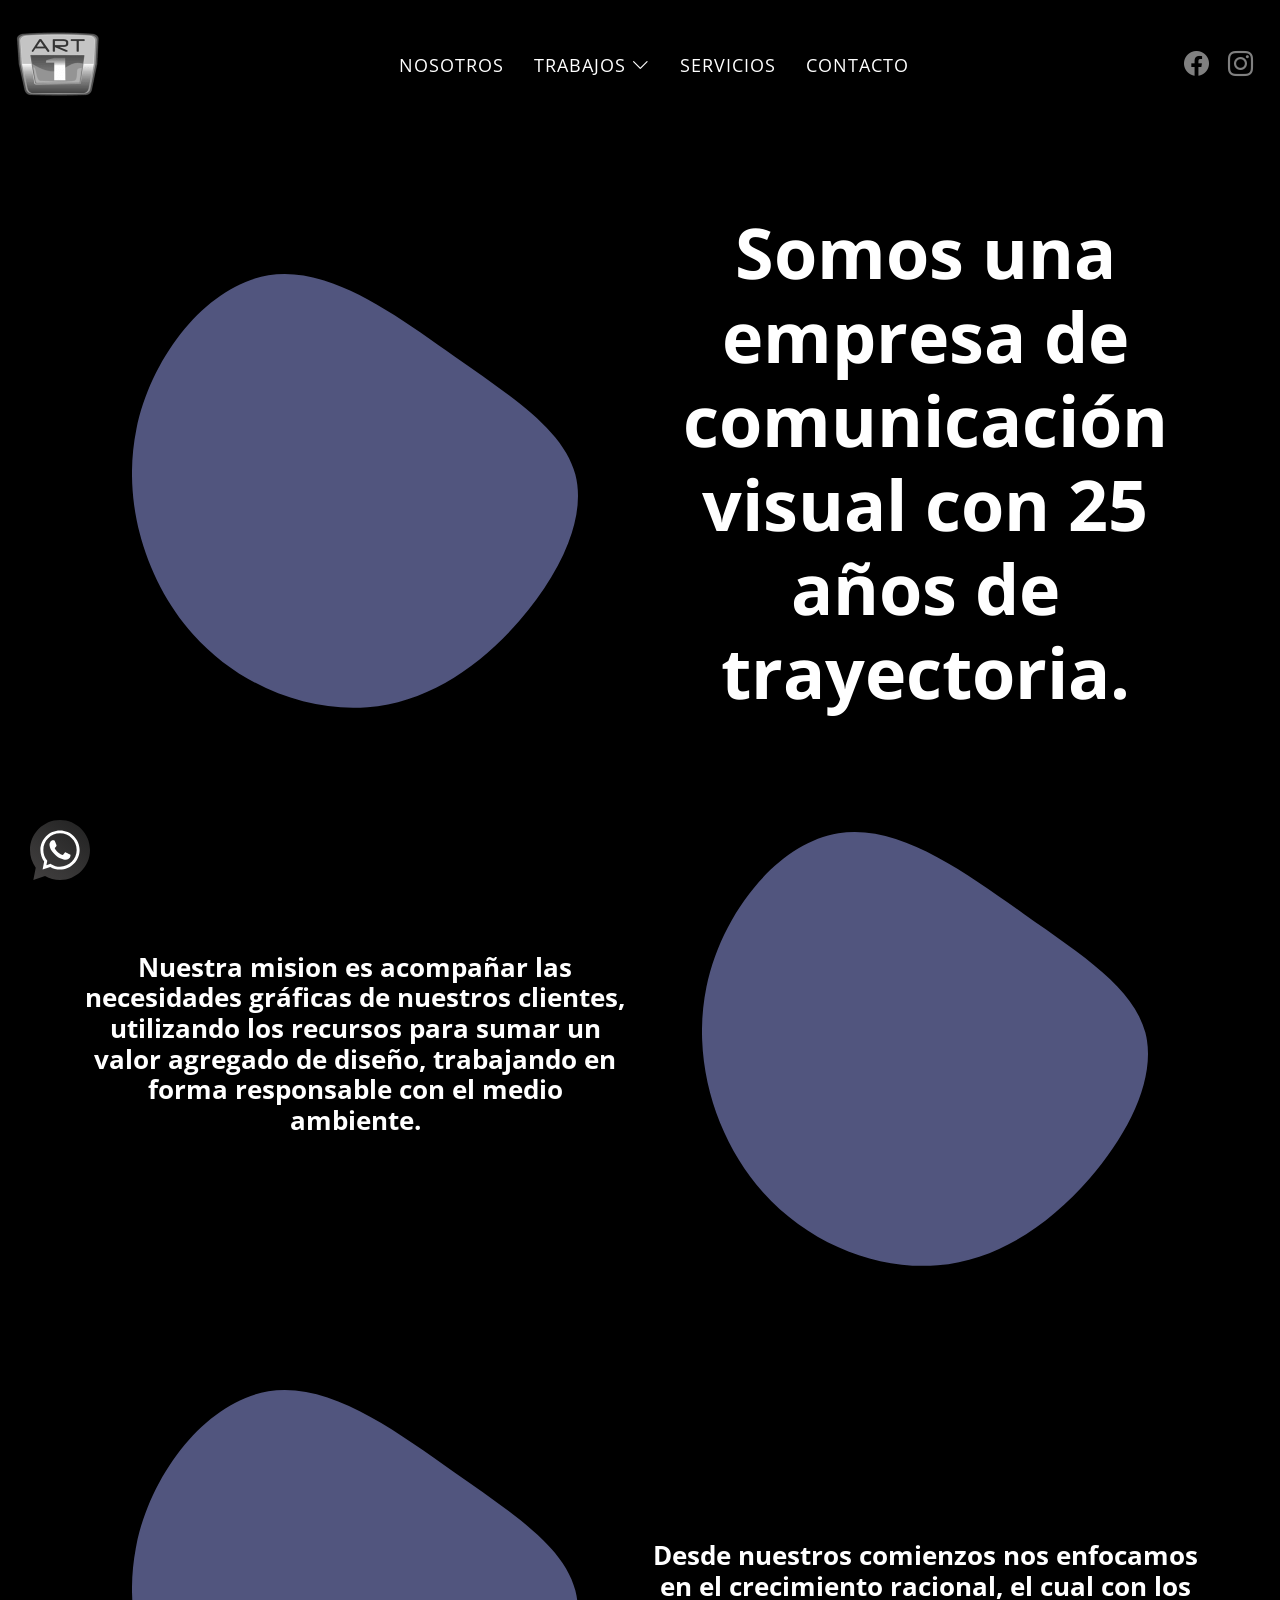
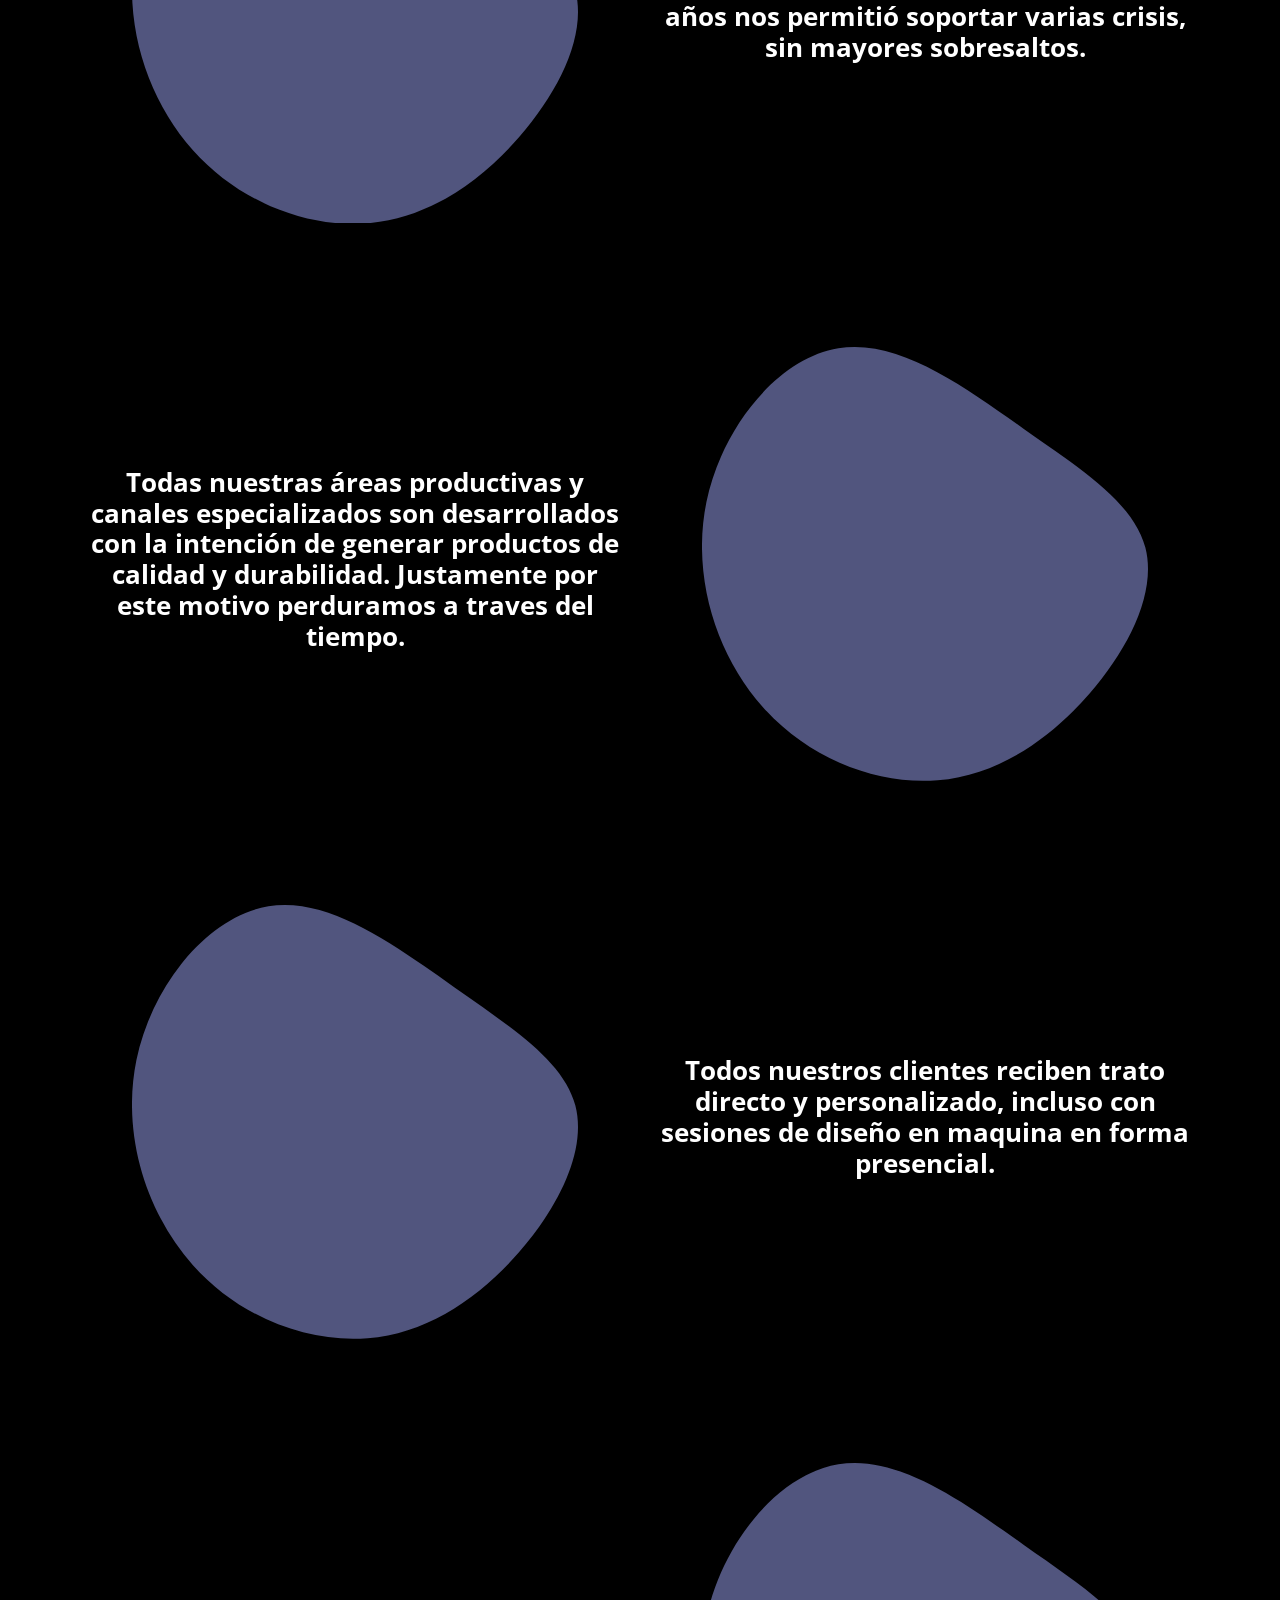
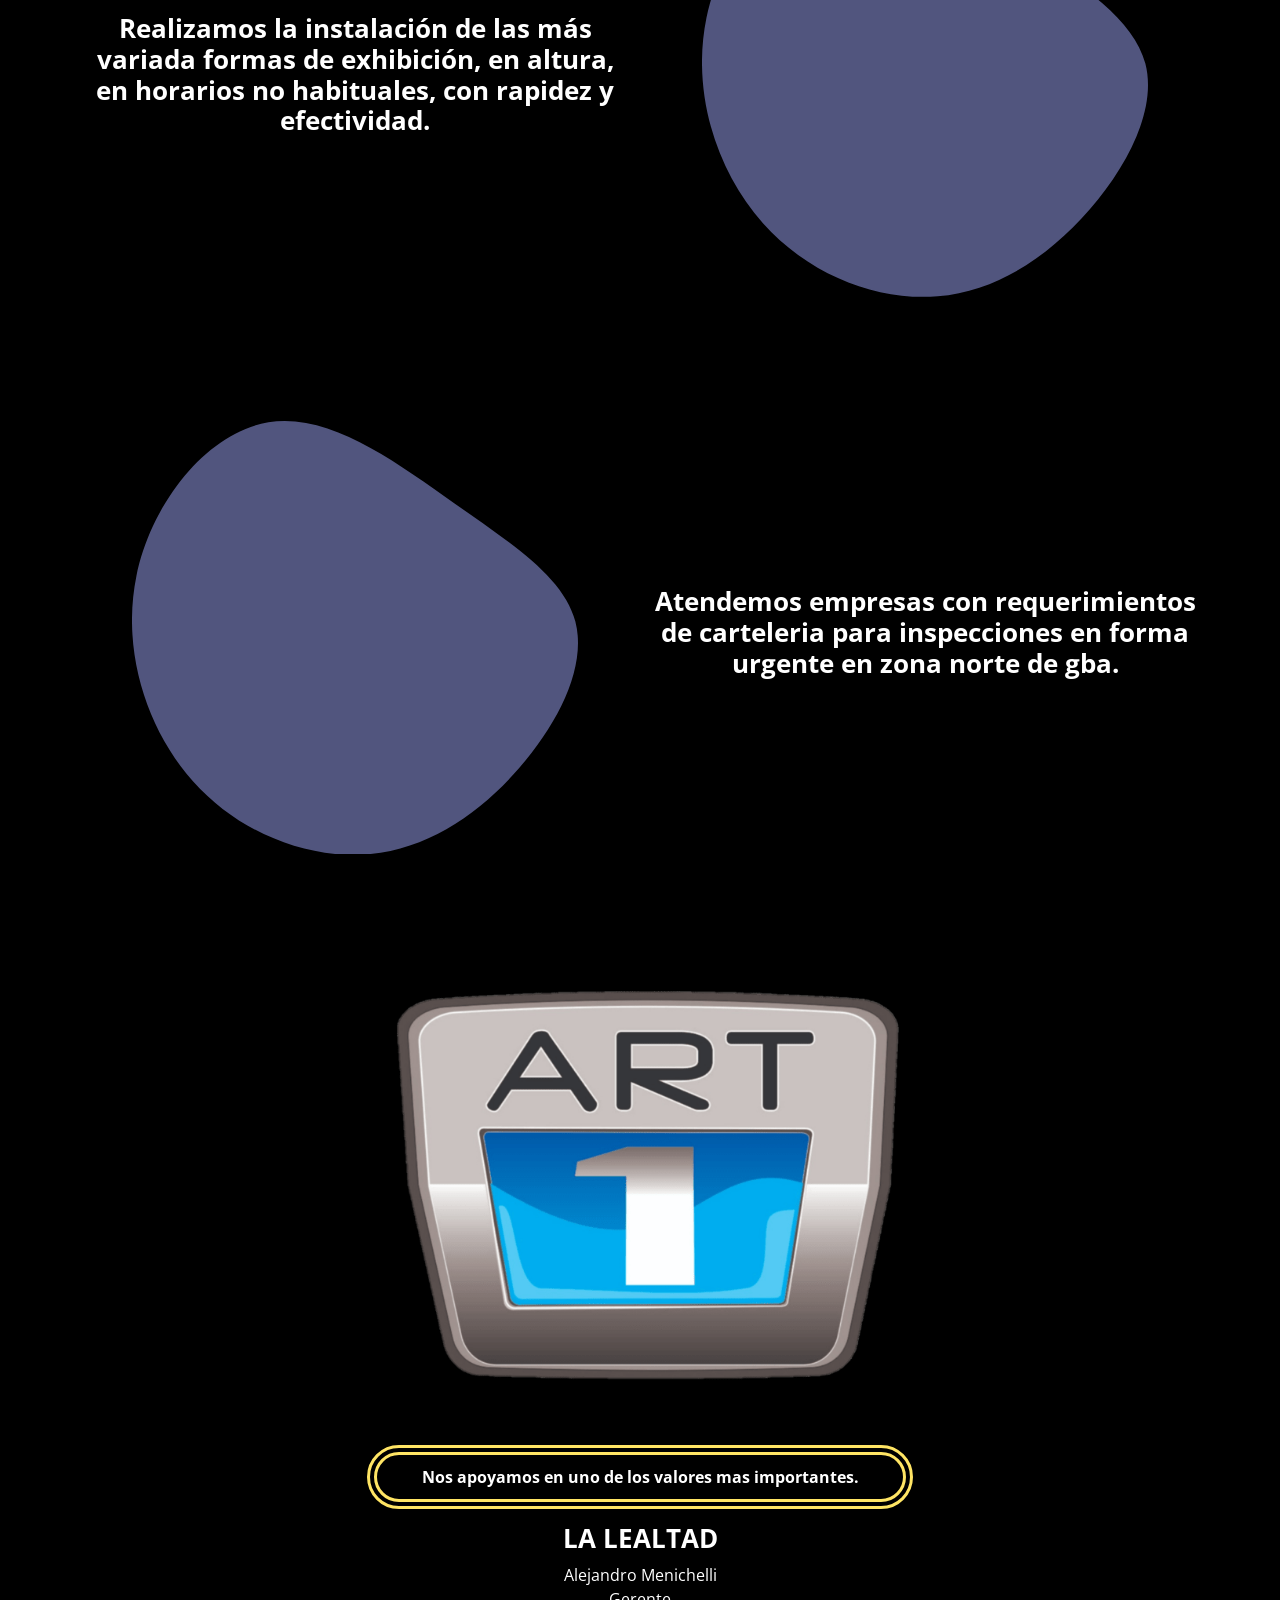
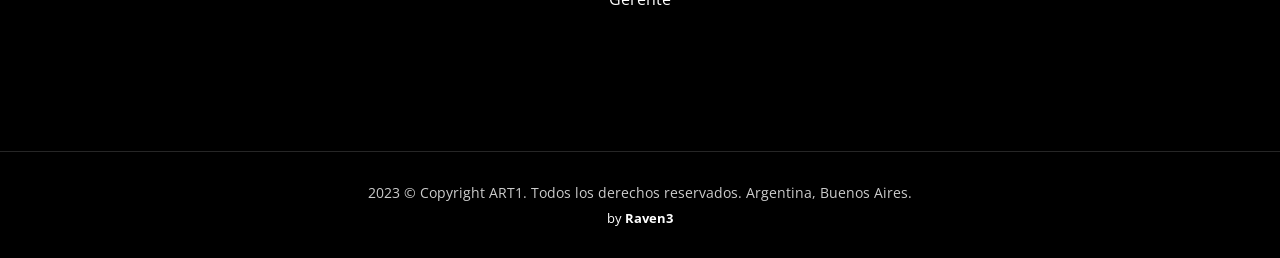
==== about.html @ 8614bbe4 "." ====
<!DOCTYPE html>
<html lang="es">
  <head>
    <meta charset="utf-8" />
    <meta content="width=device-width, initial-scale=1.0" name="viewport" />
    <title>
      Art1 | Gráfica | Impresiones | Letras Corporeas | Diseño y Branding | Arte
      Diseño Ingenio
    </title>
    <link rel="canonical" href="https://www.art1.com.ar/about.html" />
    <!-- Meta SEO -->
    <meta name="author" content="Art1" />
    <meta
      name="description"
      content="Somos una empresa de comunicación visual con mas de 25 años de trayectoria. Hacemos Diseño e instalacion de gráfica on site. Impresiones sobre cualquier superficie. Letras corporeas en 3D en cualquier material. Diseño y Branding, veni con tu idea y lo realizamos en vinilo." />
    <meta
      name="keywords"
      content="art1, grafica martinez, grafica zona norte, empresa de comunicación, comunicación visual, impresiones sobre cualquier superficie, impresiones, ploteos, gigantografias, estudio web, diseño web, sitios web, websites, branding, brands, social media, redes sociales, grafica, grafica veleros, grafica naval, grafica automotor, grafica autos, seo, diseño grafico, diseño, proyectos, html, css, javascript, facebook, instagram, twitter, youtube, martinez, buenos aires, argentina, zona norte" />

    <!-- Meta FB -->
    <meta property="og:type" content="website" />
    <meta property="og:title" content="ART1 | Empresa de comunicación visual" />
    <meta
      property="og:description"
      content="Somos una empresa de comunicación visual con mas de 25 años de trayectoria. Hacemos Diseño e instalacion de grafica on site. Impresiones sobre cualquier superficie. Letras corporeas en 3D en cualquier material. Diseño y Branding, veni con tu idea y lo realizamos en vinilo." />
    <meta
      property="og:site_name"
      content="ART1 | Empresa de comunicación visual" />
      <meta property="og:image" content="https://www.art1.com.ar/assets/img/logo_grey.png">
    <meta property="og:url" content="http://www.art1.com.ar/" />

    <!-- Meta TW -->
    <meta name="twitter:card" content="summary" />
    <meta
      name="twitter:title"
      content="ART1 | Empresa de comunicación visual" />
    <meta
      name="twitter:description"
      content="Somos una empresa de comunicación visual con mas de 25 años de trayectoria. Hacemos Diseño e instalacion de grafica on site. Impresiones sobre cualquier superficie. Letras corporeas en 3D en cualquier material. Diseño y Branding, veni con tu idea y lo realizamos en vinilo." />

    <link href="assets/img/logo_grey.png" rel="icon" />
    <link href="assets/img/apple-touch-icon.png" rel="apple-touch-icon" />
    <link rel="preconnect" href="https://fonts.googleapis.com" />
    <link rel="preconnect" href="https://fonts.gstatic.com" crossorigin />
    <link
      href="https://fonts.googleapis.com/css2?family=Open+Sans:ital,wght@0,300;0,400;0,500;0,600;0,700;1,300;1,400;1,600;1,700&family=Inter:ital,wght@0,300;0,400;0,500;0,600;0,700;1,300;1,400;1,500;1,600;1,700&family=Cardo:ital,wght@0,400;0,700;1,400&display=swap"
      rel="stylesheet" />
    <link
      href="assets/vendor/bootstrap/css/bootstrap.min.css"
      rel="stylesheet" />
    <link
      href="assets/vendor/bootstrap-icons/bootstrap-icons.css"
      rel="stylesheet" />
    <link href="assets/vendor/swiper/swiper-bundle.min.css" rel="stylesheet" />
    <link
      href="assets/vendor/glightbox/css/glightbox.min.css"
      rel="stylesheet" />
    <link href="assets/vendor/aos/aos.css" rel="stylesheet" />
    <link href="assets/css/main.css" rel="stylesheet" />
    <link rel="stylesheet" href="assets/css/blobz.min.css" />
    ;
  </head>

  <body>
    <div class="wasap" style="animation-name: tada">
      <a
        href="https://api.whatsapp.com/send?l=es&amp;text=Hola! Quiero consultarles por un presupuesto&amp;phone=5491157405000"
        target="_blank"
        ><img src="assets/img/logo-wapp-01.svg" alt="whatsapp"
      /></a>
    </div>
    <header id="header" class="header d-flex align-items-center fixed-top">
      <div
        class="container-fluid d-flex align-items-center justify-content-between">
        <a
          href="index.html"
          class="logo d-flex align-items-center me-auto me-lg-0"
          aria-label="Home">
          <img
            src="assets/img/logo_grey.png"
            alt="art1"
            srcset="assets/img/logo_grey178.png 178w"
            sizes="89px" />
        </a>

        <nav id="navbar" class="navbar">
          <ul>
            <li>
              <a href="about.html" class="active" style="color: white"
                >Nosotros</a
              >
            </li>
            <li class="dropdown">
              <a href="#" style="color: white"
                ><span>Trabajos</span>
                <i class="bi bi-chevron-down dropdown-indicator"></i
              ></a>
              <ul>
                <li><a href="grafica.html">Gráfica</a></li>
                <li><a href="disenio.html">Diseño Branding</a></li>
                <!-- <li><a href="branding.html">Branding</a></li> -->
                <li><a href="letras-corporeas.html">Letras Corporeas</a></li>
                <li>
                  <a href="impresiones-todas-superficies.html">Impresión</a>
                </li>
              </ul>
            </li>
            <li><a href="services.html" style="color: white">Servicios</a></li>
            <li><a href="contacto.html" style="color: white">Contacto</a></li>
          </ul>
        </nav>
        <!-- .navbar -->

        <div class="header-social-links">
          <a
            href="https://www.facebook.com/art1.com.ar"
            target="_blank"
            class="facebook"
            aria-label="Facebook"
            ><i class="bi bi-facebook"></i
          ></a>
          <a
            href="https://www.instagram.com/art1.com.ar/"
            target="_blank"
            class="instagram"
            aria-label="Instagram"
            ><i class="bi bi-instagram"></i
          ></a>
        </div>
        <i
          class="mobile-nav-toggle mobile-nav-show bi bi-list"
          style="color: rgba(255, 255, 255, 0.5)"></i>
        <i
          class="mobile-nav-toggle mobile-nav-hide d-none bi bi-x"
          style="color: white"></i>
      </div>
    </header>
    <!-- End Header -->

    <main id="main" data-aos="fade" data-aos-delay="1500">
      <!-- ======= End Page Header ======= -->
      <!-- <div class="page-header d-flex align-items-center">
        <div class="container position-relative">
          <div class="row d-flex justify-content-center">
            <div class="col-lg-6 text-center">
              <h2>+25 Años</h2>
            </div>
          </div>
        </div>
      </div> -->
      <!-- End Page Header -->

      <!-- ======= About Section ======= -->
      <section id="about" class="about">
        <div class="container">
          <div class="row gy-4 justify-content-center row-with-blobs">
            <div class="col-lg-12">
              <div class="row">
                <!-- First row with 3 divs on top -->
                <div class="col-lg-6">
                  <!-- Your content for the first div -->
                  <div
                    class="tk-blobL"
                    style="--time: 30s; --amount: 5; --fill: #51557e; margin-top: 100px;">
                    <svg
                      xmlns="http://www.w3.org/2000/svg"
                      viewBox="0 0 747.2 726.7">
                      <path
                        d="M539.8 137.6c98.3 69 183.5 124 203 198.4 19.3 74.4-27.1 168.2-93.8 245-66.8 76.8-153.8 136.6-254.2 144.9-100.6 8.2-214.7-35.1-292.7-122.5S-18.1 384.1 7.4 259.8C33 135.6 126.3 19 228.5 2.2c102.1-16.8 213.2 66.3 311.3 135.4z"></path>
                    </svg>
                  </div>
                </div>
                <div
                  class="col-lg-6 text-col"
                  style="
                    display: flex;
                    align-items: center;
                    justify-content: center;
                    text-align: center;
                  ">
                  <h1 class="titleLarge">
                    Somos una empresa de comunicación visual con 25 años de
                    trayectoria.
                  </h1>
                </div>
              </div>
            </div>

            <div class="col-lg-12">
              <div class="row">
                <!-- First row with 3 divs on top -->

                <div
                  class="col-lg-6 text-col2"
                  style="
                    display: flex;
                    align-items: center;
                    justify-content: center;
                    text-align: center;
                  ">
                  <h1>
                    Nuestra mision es acompañar las necesidades gráficas de
                    nuestros clientes, utilizando los recursos para sumar un
                    valor agregado de diseño, trabajando en forma responsable
                    con el medio ambiente.
                  </h1>
                </div>

                <div class="col-lg-6">
                  <!-- Your content for the first div -->
                  <div
                    class="tk-blobR"
                    style="--time: 30s; --amount: 7; --fill: #51557e">
                    <svg
                      xmlns="http://www.w3.org/2000/svg"
                      viewBox="0 0 747.2 726.7">
                      <path
                        d="M539.8 137.6c98.3 69 183.5 124 203 198.4 19.3 74.4-27.1 168.2-93.8 245-66.8 76.8-153.8 136.6-254.2 144.9-100.6 8.2-214.7-35.1-292.7-122.5S-18.1 384.1 7.4 259.8C33 135.6 126.3 19 228.5 2.2c102.1-16.8 213.2 66.3 311.3 135.4z"></path>
                    </svg>
                  </div>
                </div>
              </div>
            </div>

            <div class="col-lg-12">
              <div class="row">
                <!-- First row with 3 divs on top -->

                <div class="col-lg-6">
                  <!-- Your content for the first div -->
                  <div
                    class="tk-blobL"
                    style="--time: 30s; --amount: 6; --fill: #51557e">
                    <svg
                      xmlns="http://www.w3.org/2000/svg"
                      viewBox="0 0 747.2 726.7">
                      <path
                        d="M539.8 137.6c98.3 69 183.5 124 203 198.4 19.3 74.4-27.1 168.2-93.8 245-66.8 76.8-153.8 136.6-254.2 144.9-100.6 8.2-214.7-35.1-292.7-122.5S-18.1 384.1 7.4 259.8C33 135.6 126.3 19 228.5 2.2c102.1-16.8 213.2 66.3 311.3 135.4z"></path>
                    </svg>
                  </div>
                </div>

                <div
                  class="col-lg-6"
                  style="
                    display: flex;
                    align-items: center;
                    justify-content: center;
                    text-align: center;
                  ">
                  <h1>
                    Desde nuestros comienzos nos enfocamos en el crecimiento
                    racional, el cual con los años nos permitió soportar varias
                    crisis, sin mayores sobresaltos.
                  </h1>
                </div>
              </div>
            </div>

            <div class="col-lg-12">
              <div class="row">
                <!-- First row with 3 divs on top -->
                <div
                  class="col-lg-6 text-col2"
                  style="
                    display: flex;
                    align-items: center;
                    justify-content: center;
                    text-align: center;
                  ">
                  <h1>
                    Todas nuestras áreas productivas y canales especializados
                    son desarrollados con la intención de generar productos de
                    calidad y durabilidad. Justamente por este motivo perduramos
                    a traves del tiempo.
                  </h1>
                </div>

                <div class="col-lg-6">
                  <!-- Your content for the first div -->
                  <div
                    class="tk-blobR"
                    style="--time: 30s; --amount: 5; --fill: #51557e">
                    <svg
                      xmlns="http://www.w3.org/2000/svg"
                      viewBox="0 0 747.2 726.7">
                      <path
                        d="M539.8 137.6c98.3 69 183.5 124 203 198.4 19.3 74.4-27.1 168.2-93.8 245-66.8 76.8-153.8 136.6-254.2 144.9-100.6 8.2-214.7-35.1-292.7-122.5S-18.1 384.1 7.4 259.8C33 135.6 126.3 19 228.5 2.2c102.1-16.8 213.2 66.3 311.3 135.4z"></path>
                    </svg>
                  </div>
                </div>
              </div>
            </div>

            <div class="col-lg-12">
              <div class="row">
                <!-- First row with 3 divs on top -->
                <div class="col-lg-6">
                  <!-- Your content for the first div -->
                  <div
                    class="tk-blobL"
                    style="--time: 30s; --amount: 4; --fill: #51557e">
                    <svg
                      xmlns="http://www.w3.org/2000/svg"
                      viewBox="0 0 747.2 726.7">
                      <path
                        d="M539.8 137.6c98.3 69 183.5 124 203 198.4 19.3 74.4-27.1 168.2-93.8 245-66.8 76.8-153.8 136.6-254.2 144.9-100.6 8.2-214.7-35.1-292.7-122.5S-18.1 384.1 7.4 259.8C33 135.6 126.3 19 228.5 2.2c102.1-16.8 213.2 66.3 311.3 135.4z"></path>
                    </svg>
                  </div>
                </div>

                <div
                  class="col-lg-6"
                  style="
                    display: flex;
                    align-items: center;
                    justify-content: center;
                    text-align: center;
                  ">
                  <h1>
                    Todos nuestros clientes reciben trato directo y
                    personalizado, incluso con sesiones de diseño en maquina en
                    forma presencial.
                  </h1>
                </div>
              </div>
            </div>

            <div class="col-lg-12">
              <div class="row">
                <!-- First row with 3 divs on top -->
                <div
                  class="col-lg-6 text-col2"
                  style="
                    display: flex;
                    align-items: center;
                    justify-content: center;
                    text-align: center;
                  ">
                  <h1 >
                    Realizamos la instalación de las más variada formas de
                    exhibición, en altura, en horarios no habituales, con
                    rapidez y efectividad.
                  </h1>
                </div>
                <div class="col-lg-6">
                  <!-- Your content for the first div -->
                  <div
                    class="tk-blobR"
                    style="--time: 30s; --amount: 8; --fill: #51557e">
                    <svg
                      xmlns="http://www.w3.org/2000/svg"
                      viewBox="0 0 747.2 726.7">
                      <path
                        d="M539.8 137.6c98.3 69 183.5 124 203 198.4 19.3 74.4-27.1 168.2-93.8 245-66.8 76.8-153.8 136.6-254.2 144.9-100.6 8.2-214.7-35.1-292.7-122.5S-18.1 384.1 7.4 259.8C33 135.6 126.3 19 228.5 2.2c102.1-16.8 213.2 66.3 311.3 135.4z"></path>
                    </svg>
                  </div>
                </div>
              </div>
            </div>

            <div class="col-lg-12">
              <div class="row">
                <!-- First row with 3 divs on top -->
                <div class="col-lg-6">
                  <!-- Your content for the first div -->
                  <div
                    class="tk-blobL"
                    style="--time: 30s; --amount: 7; --fill: #51557e">
                    <svg
                      xmlns="http://www.w3.org/2000/svg"
                      viewBox="0 0 747.2 726.7">
                      <path
                        d="M539.8 137.6c98.3 69 183.5 124 203 198.4 19.3 74.4-27.1 168.2-93.8 245-66.8 76.8-153.8 136.6-254.2 144.9-100.6 8.2-214.7-35.1-292.7-122.5S-18.1 384.1 7.4 259.8C33 135.6 126.3 19 228.5 2.2c102.1-16.8 213.2 66.3 311.3 135.4z"></path>
                    </svg>
                  </div>
                </div>

                <div
                  class="col-lg-6"
                  style="
                    display: flex;
                    align-items: center;
                    justify-content: center;
                    text-align: center;
                  ">
                  <h1 >
                    Atendemos empresas con requerimientos de carteleria para
                    inspecciones en forma urgente en zona norte de gba.
                  </h1>
                </div>
              </div>
            </div>
            <div class="col-lg-6">
              <br><br>
              <!-- <h1 style="text-align: center">25 AÑOS</h1> -->
              <img
                src="assets/img/logo_azul.png"
                srcset="
                  assets/img/logo_azul_456.png   456w,
                  assets/img/logo_azul_696.png   696w,
                  assets/img/logo_azul_912.png   912w,
                  assets/img/logo_azul_1092.png 1092w,
                  assets/img/logo_azul_1293.png 1293w,
                  assets/img/logo_azul_1392.png 1392w
                "
                sizes="(min-width: 1400px) 636px, (min-width: 1200px) 546px, (min-width: 1000px) 456px, (min-width: 780px) 696px, (min-width: 580px) 516px, calc(100vw - 24px)"
                class="img-fluid"
                alt="art1 logo" />
              <br><br>
              <p style="text-align: center" class="highlight">
                Nos apoyamos en uno de los valores mas importantes.
              </p>
              <h1 style="text-align: center">LA LEALTAD</h1>

              <p style="text-align: center">
                Alejandro Menichelli <br />
                Gerente
              </p>
              <br>
            </div>
          </div>
        </div>
      </section>
      <!-- <section style="height: 100vh;">
        <div class="container">
          <p>hola</p>
        </div>
      </section> -->
      <!-- End About Section -->
    </main>
    <!-- End #main -->

    <!-- ======= Footer ======= -->
    <footer id="footer" class="footer" style="margin-top: 100px">
      <div class="container">
        <div class="copyright">
          2023 © Copyright ART1. Todos los derechos reservados. Argentina,
          Buenos Aires.
        </div>
        <div class="credits">
          <a href="https://www.raven3.com.ar">by <strong>Raven3</strong></a>
        </div>
      </div>
    </footer>
    <!-- End Footer -->

    <a
      href="#"
      class="scroll-top d-flex align-items-center justify-content-center"
      aria-label="Scroll to Top"
      ><i class="bi bi-arrow-up-short"></i
    ></a>

    <div id="preloader">
      <div class="line"></div>
    </div>

    <!-- Vendor JS Files -->
    <script src="assets/vendor/bootstrap/js/bootstrap.bundle.min.js"></script>
    <script src="assets/vendor/swiper/swiper-bundle.min.js"></script>
    <script src="assets/vendor/glightbox/js/glightbox.min.js"></script>
    <script src="assets/vendor/aos/aos.js"></script>
    <script src="assets/vendor/php-email-form/validate.js"></script>

    <!-- Template Main JS File -->
    <script src="assets/js/main.js"></script>
  </body>
</html>
---- assets/css/main.css ----
/* Fonts */
:root {
  --font-default: "Open Sans", system-ui, -apple-system, "Segoe UI", Roboto,
    "Helvetica Neue", Arial, "Noto Sans", "Liberation Sans", sans-serif,
    "Apple Color Emoji", "Segoe UI Emoji", "Segoe UI Symbol", "Noto Color Emoji";
  --font-primary: "Open Sans", sans-serif;
  --font-secondary: "Roboto", sans-serif;

  /* new variables for painting  */
  --total: 144;
  --time: 4;
  --height: 400;
  --percent: 0.69444%;
  --dotSize: 0.9;
}

/* Colors */
:root {
  --color-default: white;
  --color-primary: #51557e;
  --color-secondary: #2c3333;
}

/* Smooth scroll behavior */
:root {
  scroll-behavior: smooth;
}
/*--------------------------------------------------------------
# General
--------------------------------------------------------------*/
body {
  font-family: var(--font-default);
  color: var(--color-default);
  background-color: #000;
  overflow: hidden;
  min-height: 100vh;
  display: flex;
  flex-direction: column;
}

a {
  color: var(--color-primary);
  text-decoration: none;
}
/* .active{
  background-color: var(--color-primary); */
  /* color: var(--color-primary); */
  /* border-radius: 50px;
} */

a:hover {
  color: #32cf93;
  text-decoration: none;
}

h1,
h2,
h3,
h4,
h5,
h6 {
  font-family: var(--font-primary);
}

/*--------------------------------------------------------------
# Sections & Section Header
--------------------------------------------------------------*/
.section-header {
  padding-bottom: 40px;
}

.section-header h2 {
  font-size: 14px;
  font-weight: 500;
  padding: 0;
  line-height: 1px;
  margin: 0 0 5px 0;
  letter-spacing: 2px;
  text-transform: uppercase;
  color: rgba(255, 255, 255, 0.6);
  font-family: var(--font-primary);
}

.section-header h2::after {
  content: "";
  width: 120px;
  height: 1px;
  display: inline-block;
  background: #51557e;
  margin: 4px 10px;
}

.section-header p {
  margin: 0;
  margin: 0;
  font-size: 36px;
  font-weight: 700;
  font-family: var(--font-secondary);
  color: #fff;
}

/*--------------------------------------------------------------
# Page Header
--------------------------------------------------------------*/
.page-header {
  padding: 120px 0 60px 0;
  min-height: 40vh;
  position: relative;
}

.page-header h2 {
  font-size: 56px;
  font-weight: 500;
  color: #fff;
  font-family: var(--font-secondary);
}

@media (max-width: 768px) {
  .page-header h2 {
    font-size: 36px;
    margin-top: 50px;
  }
}

.page-header p {
  color: rgba(255, 255, 255, 0.8);
}

.page-header .cta-btn {
  font-family: var(--font-primary);
  font-weight: 400;
  font-size: 14px;
  display: inline-block;
  padding: 12px 40px;
  border-radius: 4px;
  letter-spacing: 1px;
  text-transform: uppercase;
  transition: 0.3s;
  color: #fff;
  background: var(--color-primary);
}

.page-header .cta-btn:hover {
  background: #2cbc85;
}

/*--------------------------------------------------------------
# Scroll top button
--------------------------------------------------------------*/
.scroll-top {
  position: fixed;
  visibility: hidden;
  opacity: 0;
  right: 15px;
  bottom: -15px;
  z-index: 99999;
  background: var(--color-primary);
  width: 44px;
  height: 44px;
  border-radius: 50px;
  transition: all 0.4s;
}

.scroll-top i {
  font-size: 24px;
  color: #fff;
  line-height: 0;
}

.scroll-top:hover {
  background: rgba(39, 167, 118, 0.8);
  color: #fff;
}

.scroll-top.active {
  visibility: visible;
  opacity: 1;
  bottom: 15px;
}

/*--------------------------------------------------------------
# Preloader
--------------------------------------------------------------*/
#preloader {
  display: flex;
  position: fixed;
  inset: 0;
  width: 100%;
  height: 100vh;
  z-index: 99999;
}

#preloader:before,
#preloader:after {
  content: "";
  background-color: var(--color-secondary);
  position: absolute;
  inset: 0;
  width: 50%;
  height: 100%;
  transition: all 0.3s ease 0s;
  z-index: -1;
}

#preloader:after {
  left: auto;
  right: 0;
}

#preloader .line {
  position: relative;
  overflow: hidden;
  margin: auto;
  width: 1px;
  height: 280px;
  transition: all 0.8s ease 0s;
}

#preloader .line:before {
  content: "";
  position: absolute;
  background-color: #fff;
  left: 0;
  top: 50%;
  width: 1px;
  height: 0%;
  transform: translateY(-50%);
  -webkit-animation: lineincrease 1000ms ease-in-out 0s forwards;
  animation: lineincrease 1000ms ease-in-out 0s forwards;
}

#preloader .line:after {
  content: "";
  position: absolute;
  background-color: #999;
  left: 0;
  top: 0;
  width: 1px;
  height: 100%;
  transform: translateY(-100%);
  -webkit-animation: linemove 1200ms linear 0s infinite;
  animation: linemove 1200ms linear 0s infinite;
  -webkit-animation-delay: 2000ms;
  animation-delay: 2000ms;
}

#preloader.loaded .line {
  opacity: 0;
  height: 100% !important;
}

#preloader.loaded .line:after {
  opacity: 0;
}

#preloader.loaded:before,
#preloader.loaded:after {
  -webkit-animation: preloaderfinish 300ms ease-in-out 500ms forwards;
  animation: preloaderfinish 300ms ease-in-out 500ms forwards;
}

@keyframes tada {
  0% {
    transform: scale(1);
  }
  10%, 20% {
    transform: scale(0.9) rotate(-3deg);
  }
  30%, 50%, 70%, 90% {
    transform: scale(1.1) rotate(3deg);
  }
  40%, 60%, 80% {
    transform: scale(1.1) rotate(-3deg);
  }
  100% {
    transform: scale(1) rotate(0);
  }
}

@-webkit-keyframes lineincrease {
  0% {
    height: 0%;
  }

  100% {
    height: 100%;
  }
}

@keyframes lineincrease {
  0% {
    height: 0%;
  }

  100% {
    height: 100%;
  }
}

@-webkit-keyframes linemove {
  0% {
    transform: translateY(200%);
  }

  100% {
    transform: translateY(-100%);
  }
}

@keyframes linemove {
  0% {
    transform: translateY(200%);
  }

  100% {
    transform: translateY(-100%);
  }
}

@-webkit-keyframes preloaderfinish {
  0% {
    width: 5 0%;
  }

  100% {
    width: 0%;
  }
}

@keyframes preloaderfinish {
  0% {
    width: 5 0%;
  }

  100% {
    width: 0%;
  }
}

/*--------------------------------------------------------------
# Header
--------------------------------------------------------------*/
.header {
  transition: all 0.5s;
  z-index: 997;
  padding: 30px 0;
  background-color: black;
}

.header .logo {
  transition: 0.3s;
}

.header .logo img {
  max-height: 70px;
  margin-right: 8px;
}

.header .logo h1 {
  font-size: 32px;
  margin: 0;
  font-weight: 400;
  color: #fff;
  font-family: var(--font-secondary);
}

.header .logo i {
  font-size: 32px;
  margin-right: 8px;
  line-height: 0;
}

@media (max-width: 575px) {
  .header .logo h1 {
    font-size: 26px;
  }

  .header .logo i {
    font-size: 24px;
  }
}

.header .header-social-links {
  padding-right: 15px;
}

.header .header-social-links a {
  color: rgba(255, 255, 255, 0.5);
  padding-left: 15px;
  display: inline-block;
  line-height: 0px;
  transition: 0.3s;
  font-size: 25px;
}

.header .header-social-links a:hover {
  color: #fff;
}

@media (max-width: 575px) {
  .header .header-social-links a {
    padding-left: 5px;
  }
}

/*--------------------------------------------------------------
# Desktop Navigation
--------------------------------------------------------------*/
@media (min-width: 1280px) {
  .navbar {
    padding: 0;
  }

  .navbar ul {
    margin: 0;
    padding: 0;
    display: flex;
    list-style: none;
    align-items: center;
  }

  .navbar li {
    position: relative;
  }

  .navbar a,
  .navbar a:focus {
    display: flex;
    align-items: center;
    justify-content: space-between;
    padding: 10px 0 10px 30px;
    font-family: var(--font-primary);
    text-transform: uppercase;
    letter-spacing: 1px;
    font-size: 18px;
    font-weight: 400;
    color: black;
    white-space: nowrap;
    transition: 0.3s;
  }

  .navbar a i,
  .navbar a:focus i {
    font-size: 18px;
    line-height: 0;
    margin-left: 5px;
  }

  .navbar a:hover,
  .navbar .active,
  .navbar .active:focus,
  .navbar li:hover > a {
    color: black;
  }

  .navbar .dropdown ul {
    display: block;
    position: absolute;
    left: 14px;
    top: calc(100% + 30px);
    margin: 0;
    padding: 10px 0;
    z-index: 99;
    opacity: 0;
    visibility: hidden;
    background: white;
    transition: 0.3s;
    border-radius: 4px;
  }

  .navbar .dropdown ul li {
    min-width: 200px;
  }

  .navbar .dropdown ul a {
    padding: 10px 20px;
    font-size: 15px;
    text-transform: none;
    font-weight: 400;
  }

  .navbar .dropdown ul a i {
    font-size: 12px;
  }

  .navbar .dropdown ul a:hover,
  .navbar .dropdown ul .active:hover,
  .navbar .dropdown ul li:hover > a {
    color: var(--color-primary);
    font-weight: bold;
  }

  .navbar .dropdown:hover > ul {
    opacity: 1;
    top: 100%;
    visibility: visible;
  }

  .navbar .dropdown .dropdown ul {
    top: 0;
    left: calc(100% - 30px);
    visibility: hidden;
  }

  .navbar .dropdown .dropdown:hover > ul {
    opacity: 1;
    top: 0;
    left: 100%;
    visibility: visible;
  }
}

@media (min-width: 1280px) and (max-width: 1366px) {
  .navbar .dropdown .dropdown ul {
    left: -90%;
  }

  .navbar .dropdown .dropdown:hover > ul {
    left: -100%;
  }
}

@media (min-width: 1280px) {
  .mobile-nav-show,
  .mobile-nav-hide {
    display: none;
  }
}

/*--------------------------------------------------------------
# Mobile Navigation
--------------------------------------------------------------*/
@media (max-width: 1279px) {
  .navbar {
    position: fixed;
    top: 0;
    right: -100%;
    width: 100%;
    max-width: 400px;
    bottom: 0;
    transition: 0.3s;
    z-index: 9997;
  }

  .navbar ul {
    position: absolute;
    inset: 0;
    padding: 50px 0 10px 0;
    margin: 0;
    background: rgba(0, 0, 0, 0.9);
    overflow-y: auto;
    transition: 0.3s;
    z-index: 9998;
  }

  .navbar a,
  .navbar a:focus {
    display: flex;
    align-items: center;
    justify-content: space-between;
    padding: 10px 20px;
    font-family: var(--font-primary);
    font-size: 13px;
    text-transform: uppercase;
    font-weight: 400;
    color: rgb(255, 255, 255);
    letter-spacing: 1px;
    white-space: nowrap;
    transition: 0.3s;
  }

  .navbar a i,
  .navbar a:focus i {
    font-size: 12px;
    line-height: 0;
    margin-left: 5px;
    
  }

  .navbar a:hover,
  .navbar .active,
  .navbar .active:focus,
  .navbar li:hover > a {
    font-weight: 600;
  }

  .navbar .dropdown ul,
  .navbar .dropdown .dropdown ul {
    position: static;
    display: none;
    padding: 10px 0;
    margin: 10px 20px;
    transition: all 0.5s ease-in-out;
  }

  .navbar .dropdown > .dropdown-active,
  .navbar .dropdown .dropdown > .dropdown-active {
    display: block;
    background-color: #51557e;
  }

  .mobile-nav-show {
    color: white;
    font-size: 35px;
    cursor: pointer;
    line-height: 0;
    transition: 0.5s;
    z-index: 9999;
    margin: 0 10px 0 10px;
  }

  .mobile-nav-hide {
    color: #fff;
    font-size: 32px;
    cursor: pointer;
    line-height: 0;
    transition: 0.5s;
    position: fixed;
    right: 20px;
    top: 20px;
    z-index: 9999;
  }

  .mobile-nav-active {
    overflow: hidden;
  }

  .mobile-nav-active .navbar {
    right: 0;
  }

  .mobile-nav-active .navbar:before {
    content: "";
    position: fixed;
    inset: 0;
    background: rgba(22, 23, 24, 0.8);
    z-index: 9996;
  }
}

/*--------------------------------------------------------------
# About Section
--------------------------------------------------------------*/
.about{
  margin-top: 150px;
}
.about  h1 {
  font-weight: 700;
  font-size: 40px;
  color: white;
}
/* Media query for mobile screens */
@media (max-width:575px) {
  .about h1 {
      font-size: 6vw; /* Adjust as needed for mobile screens */
  }
  .row-with-blobs {
    flex-direction: column;
  }
  .col-lg-6 {
    width: 100%;
  }
  .text-col1 {
    order: 1; /* Change the order to 1 for the text columns */
  }
  .text-col2{
    order: 2;
  }
}
/* Media query for tablets */
@media (min-width: 576px) and (max-width:767px) {
  .about h1 {
      font-size: 4vw; /* Adjust as needed for tablets */
  }
  .row-with-blobs {
    flex-direction: column;
  }
  .col-lg-6 {
    width: 100%;
  }
  .text-col1 {
    order: 1; /* Change the order to 1 for the text columns */
  }
  .text-col2{
    order: 2;
  }
}
@media (min-width: 768px) and (max-width:991px) {
  .row-with-blobs {
    flex-direction: column;
  }
  .col-lg-6 {
    width: 100%;
  }
  .text-col1 {
    order: 1; /* Change the order to 1 for the text columns */
  }
  .text-col2{
    order: 2;
  }
  .titleLarge{
    font-size: 50px !important; 
  }
  .tk-blobR{
    margin:50px 150px;
  }
  .tk-blobL{
    margin:50px 150px;
  }
}

/* Escritorio grande */
@media only screen and (min-width: 992px) and (max-width: 1199px){
  .titleLarge{
    font-size: 60px !important; 
  }
}
/* Media query for desktops extra grande*/
@media (min-width: 1200px) {
  .about h1 {
      font-size: 2vw; /* Adjust as needed for desktops */
  }
  .titleLarge{
    font-size: 70px !important; 
  }
}

.about  h2 {
  font-weight: 700;
  font-size: 24px;
  color: var(--color-primary);
}
.about ul{
  list-style: none;
  padding: 0;
}

.about ul li {
  margin-bottom: 20px;
  display: flex;
  align-items: center;
  list-style: none;
}

.about ul strong {
  margin-right: 10px;
}

.about  ul i {
  font-size: 16px;
  margin-right: 5px;
  color: var(--color-primary);
  line-height: 0;
}

/*--------------------------------------------------------------
# Testimonials Section
--------------------------------------------------------------*/
.testimonials {
  margin-top: 80px;
}

.testimonials .testimonial-item {
  box-sizing: content-box;
  padding: 30px;
  margin: 40px 30px;
  background: var(--color-secondary);
  min-height: 320px;
  display: flex;
  flex-direction: column;
  text-align: center;
  transition: 0.3s;
}

.testimonials .testimonial-item .stars {
  margin-bottom: 15px;
}

.testimonials .testimonial-item .stars i {
  color: #ffc107;
  margin: 0 1px;
}

.testimonials .testimonial-item .testimonial-img {
  width: 90px;
  border-radius: 50%;
  border: 5px solid #474a4d;
  margin: 0 auto;
}

.testimonials .testimonial-item h3 {
  font-size: 18px;
  font-weight: bold;
  margin: 10px 0 5px 0;
  color: #fff;
}

.testimonials .testimonial-item h4 {
  font-size: 14px;
  color: rgba(255, 255, 255, 0.5);
  margin: 0;
}

.testimonials .testimonial-item p {
  font-style: italic;
  margin: 0 auto 15px auto;
}

.testimonials .swiper-pagination {
  margin-top: 20px;
  position: relative;
}

.testimonials .swiper-pagination .swiper-pagination-bullet {
  width: 12px;
  height: 12px;
  background-color: rgba(255, 255, 255, 0.2);
  opacity: 1;
}

.testimonials .swiper-pagination .swiper-pagination-bullet-active {
  background-color: rgba(255, 255, 255, 0.5);
}

.testimonials .swiper-slide {
  opacity: 0.3;
}

@media (max-width: 1199px) {
  .testimonials .swiper-slide-active {
    opacity: 1;
  }

  .testimonials .swiper-pagination {
    margin-top: 0;
  }

  .testimonials .testimonial-item {
    margin: 40px 20px;
  }
}

@media (min-width: 1200px) {
  .testimonials .swiper-slide-next {
    opacity: 1;
    transform: scale(1.12);
  }
}

/*--------------------------------------------------------------
# Pricing Section
--------------------------------------------------------------*/
.gallery {
  margin-top: 50px;
}

.gallery .gallery-item {
  position: relative;
  overflow: hidden;
  border-radius: 10px;
}

.gallery .gallery-item img {
  transition: 0.3s;
}

.gallery .gallery-links {
  position: absolute;
  inset: 0;
  opacity: 0;
  transition: all ease-in-out 0.3s;
  background: rgba(0, 0, 0, 0.6);
  z-index: 3;
}

.gallery .gallery-links .preview-link,
.gallery .gallery-links .details-link {
  font-size: 20px;
  color: rgba(255, 255, 255, 0.5);
  transition: 0.3s;
  line-height: 1.2;
  margin: 30px 8px 0 8px;
}

.gallery .gallery-links .preview-link:hover,
.gallery .gallery-links .details-link:hover {
  color: #fff;
}

.gallery .gallery-links .details-link {
  font-size: 30px;
  line-height: 0;
}

.gallery .gallery-item:hover .gallery-links {
  opacity: 1;
}

.gallery .gallery-item:hover .preview-link,
.gallery .gallery-item:hover .details-link {
  margin-top: 0;
}

.gallery .gallery-item:hover img {
  transform: scale(1.1);
}

.glightbox-clean .gslide-description {
  background: #222425;
}

.glightbox-clean .gslide-title {
  color: rgba(255, 255, 255, 0.8);
  margin: 0;
}

/*--------------------------------------------------------------
# Gallery Single Section
--------------------------------------------------------------*/
.gallery-single .portfolio-details-slider img {
  width: 100%;
}

.gallery-single
  .portfolio-details-slider
  .swiper-pagination
  .swiper-pagination-bullet {
  width: 12px;
  height: 12px;
  background-color: rgba(255, 255, 255, 0.7);
  opacity: 1;
}

.gallery-single
  .portfolio-details-slider
  .swiper-pagination
  .swiper-pagination-bullet-active {
  background-color: var(--color-primary);
}

.gallery-single .swiper-button-prev,
.gallery-single .swiper-button-next {
  width: 48px;
  height: 48px;
}

.gallery-single .swiper-button-prev:after,
.gallery-single .swiper-button-next:after {
  color: rgba(255, 255, 255, 0.8);
  background-color: rgba(0, 0, 0, 0.2);
  font-size: 24px;
  border-radius: 50%;
  width: 48px;
  height: 48px;
  display: flex;
  align-items: center;
  justify-content: center;
  transition: 0.3s;
}

.gallery-single .swiper-button-prev:hover:after,
.gallery-single .swiper-button-next:hover:after {
  background-color: rgba(0, 0, 0, 0.6);
}

@media (max-width: 575px) {
  .gallery-single .swiper-button-prev,
  .gallery-single .swiper-button-next {
    display: none;
  }
}

.gallery-single .portfolio-info h3 {
  font-size: 22px;
  font-weight: 700;
  margin-bottom: 20px;
  padding-bottom: 20px;
  position: relative;
  font-family: var(--font-secondary);
}

.gallery-single .portfolio-info h3:after {
  content: "";
  position: absolute;
  display: block;
  width: 50px;
  height: 3px;
  background: var(--color-primary);
  left: 0;
  bottom: 0;
}

.gallery-single .portfolio-info ul {
  list-style: none;
  padding: 0;
  font-size: 15px;
}

.gallery-single .portfolio-info ul li {
  display: flex;
  flex-direction: column;
  padding-bottom: 15px;
}

.gallery-single .portfolio-info ul strong {
  text-transform: uppercase;
  font-weight: 400;
  color: #6b7075;
  font-size: 14px;
}

.gallery-single .portfolio-info .btn-visit {
  padding: 8px 40px;
  background: var(--color-primary);
  color: #fff;
  border-radius: 50px;
  transition: 0.3s;
}

.gallery-single .portfolio-info .btn-visit:hover {
  background: #2cbc85;
}

.gallery-single .portfolio-description h2 {
  font-size: 26px;
  font-weight: 700;
  margin-bottom: 20px;
  color: #fff;
  font-family: var(--font-secondary);
}

.gallery-single .portfolio-description p {
  padding: 0;
}

.gallery-single .portfolio-description .testimonial-item {
  padding: 30px 30px 0 30px;
  position: relative;
  background: var(--color-secondary);
  height: 100%;
  margin-bottom: 50px;
}

.gallery-single .portfolio-description .testimonial-item .testimonial-img {
  width: 90px;
  border-radius: 50px;
  border: 6px solid #2e3133;
  float: left;
  margin: 0 10px 0 0;
}

.gallery-single .portfolio-description .testimonial-item h3 {
  font-size: 18px;
  font-weight: bold;
  margin: 15px 0 5px 0;
  padding-top: 20px;
}

.gallery-single .portfolio-description .testimonial-item h4 {
  font-size: 14px;
  color: rgba(255, 255, 255, 0.6);
  margin: 0;
}

.gallery-single .portfolio-description .testimonial-item .quote-icon-left,
.gallery-single .portfolio-description .testimonial-item .quote-icon-right {
  color: #5bd9a9;
  font-size: 26px;
  line-height: 0;
}

.gallery-single .portfolio-description .testimonial-item .quote-icon-left {
  display: inline-block;
  left: -5px;
  position: relative;
}

.gallery-single .portfolio-description .testimonial-item .quote-icon-right {
  display: inline-block;
  right: -5px;
  position: relative;
  top: 10px;
  transform: scale(-1, -1);
}

.gallery-single .portfolio-description .testimonial-item p {
  font-style: italic;
  margin: 0 0 15px 0 0 0;
  padding: 0;
}

/*--------------------------------------------------------------
# Services Section
--------------------------------------------------------------*/
.services .service-item {
  padding: 50px 30px;
  transition: all ease-in-out 0.4s;
  background: var(--color-secondary);
  height: 100%;
  overflow: hidden;
  z-index: 1;
  border-radius: 50px;
}

.services .service-item:before {
  content: "";
  position: absolute;
  background: #1d1f20;
  top: -200px;
  transition: all 0.3s;
  z-index: -1;
}

.services .service-item i {
  background: var(--color-primary);
  color: #fff;
  font-size: 24px;
  transition: 0.3s;
  display: flex;
  align-items: center;
  justify-content: center;
  width: 56px;
  height: 56px;
  border-radius: 50%;
}

.services .service-item h4 {
  font-weight: 600;
  margin: 15px 0 0 0;
  transition: 0.3s;
  font-size: 20px;
}

.services .service-item h4 a {
  color: #fff;
}

.services .service-item p {
  line-height: 24px;
  font-size: 14px;
  margin: 15px 0 0 0;
}

.services .service-item:hover:before {
  background: var(--color-primary);
  right: 0;
  top: 0;
  width: 100%;
  height: 100%;
  border-radius: 0px;
}

.services .service-item:hover h4 a,
.services .service-item:hover p {
  color: #fff;
}

.services .service-item:hover i {
  background: #fff;
  color: var(--color-primary);
}

/*--------------------------------------------------------------
# Pricing Section
--------------------------------------------------------------*/
.pricing {
  margin-top: 80px;
  margin-bottom: 100px;
}

.pricing .pricing-item {
  border-bottom: 1px dashed #474a4d;
  width: 100%;
  height: 100%;
  padding: 0 0 15px 0;
}

.pricing .pricing-item h3 {
  margin: 0;
  font-size: 18px;
  font-weight: 500;
  color: rgb(255, 255, 255);
}

.pricing .pricing-item h4 {
  margin: 0;
  font-size: 16px;
}
.pricing p{
  font-size: smaller;
}
/*--------------------------------------------------------------
# Contact Section
--------------------------------------------------------------*/
.contact .info-item + .info-item {
  margin-top: 40px;
}

.contact .info-item i {
  font-size: 20px;
  color: var(--color-primary);
  float: left;
  width: 44px;
  height: 44px;
  background: rgba(255, 255, 255, 0.887);
  display: flex;
  justify-content: center;
  align-items: center;
  border-radius: 50px;
  transition: all 0.3s ease-in-out;
  margin-right: 15px;
}

.contact .info-item h4 {
  padding: 0;
  font-size: 20px;
  font-weight: 600;
  margin-bottom: 5px;
  color: rgb(255, 255, 255);
}

.contact .info-item p {
  padding: 0;
  margin-bottom: 0;
  font-size: 14px;
  color: #fff;
}

.contact .info-item:hover i {
  background: var(--color-primary);
  color: #fff;
}

.contact .php-email-form {
  width: 100%;
}

.contact .php-email-form .form-group {
  padding-bottom: 8px;
}

.contact .php-email-form .error-message {
  display: none;
  color: #fff;
  background: #df1529;
  text-align: left;
  padding: 15px;
  font-weight: 600;
}

.contact .php-email-form .error-message br + br {
  margin-top: 25px;
}

.contact .php-email-form .sent-message {
  display: none;
  color: #fff;
  background: var(--color-primary);
  text-align: center;
  padding: 15px;
  font-weight: 600;
}

.contact .php-email-form .loading {
  display: none;
  background: var(--color-secondary);
  text-align: center;
  padding: 15px;
  color: rgba(255, 255, 255, 0.6);
}

.contact .php-email-form .loading:before {
  content: "";
  display: inline-block;
  border-radius: 50%;
  width: 24px;
  height: 24px;
  margin: 0 10px -6px 0;
  border: 3px solid var(--color-primary);
  border-top-color: var(--color-secondary);
  -webkit-animation: animate-loading 1s linear infinite;
  animation: animate-loading 1s linear infinite;
}

.contact .php-email-form input,
.contact .php-email-form textarea {
  border-radius: 4px;
  box-shadow: none;
  font-size: 14px;
  background-color: var(--color-secondary);
  border: 1px solid #2e3133;
  color: #fff;
}

.contact .php-email-form input {
  height: 44px;
}

.contact .php-email-form textarea {
  padding: 10px 12px;
}

.contact .php-email-form button[type="submit"] {
  background: var(--color-primary);
  border: 0;
  padding: 10px 35px;
  color: #fff;
  transition: 0.4s;
  border-radius: 4px;
}

.contact .php-email-form button[type="submit"]:hover {
  background: rgba(39, 167, 118, 0.8);
}

@-webkit-keyframes animate-loading {
  0% {
    transform: rotate(0deg);
  }

  100% {
    transform: rotate(360deg);
  }
}

@keyframes animate-loading {
  0% {
    transform: rotate(0deg);
  }

  100% {
    transform: rotate(360deg);
  }
}

/*--------------------------------------------------------------
# Hero Section
--------------------------------------------------------------*/
.hero {
  width: 100%;
  min-height: 30vh;
  background: #000;
  background-size: cover;
  position: relative;
  padding: 140px 0 60px 0;
}

.hero h2 {
  margin: 0 0 10px 0;
  font-size: 38px;
  font-weight: 700;
  color: #fff;
  font-family: var(--font-secondary);
}

.hero h2 span {
  position: relative;
  z-index: 1;
  padding: 0 5px;
  display: inline-block;
}

.hero h2 span:before {
  content: "";
  position: absolute;
  height: 50%;
  bottom: 0;
  left: 0;
  right: 0;
  background: var(--color-primary);
  z-index: -1;
}

.hero p {
  color: rgba(255, 255, 255, 0.6);
  margin-bottom: 30px;
  font-size: 18px;
}

.hero .btn-get-started {
  font-family: var(--font-primary);
  font-weight: 400;
  font-size: 14px;
  display: inline-block;
  padding: 12px 40px;
  border-radius: 4px;
  letter-spacing: 1px;
  text-transform: uppercase;
  transition: 0.3s;
  color: #fff;
  background: var(--color-primary);
}

.hero .btn-get-started:hover {
  background: #2cbc85;
}

@media (max-width: 768px) {
  .hero h2 {
    font-size: 32px;
  }
}

/*--------------------------------------------------------------
# Footer
--------------------------------------------------------------*/
.footer {
  padding: 30px 0;
  font-size: 14px;
  border-top: 1px solid rgba(255, 255, 255, 0.15);
  margin-top: 100px;
}

.footer .copyright {
  text-align: center;
  color: rgba(255, 255, 255, 0.8);
}

.footer .credits {
  padding-top: 6px;
  text-align: center;
  font-size: 13px;
  color: rgba(255, 255, 255, 0.8);
}

.footer .credits a {
  color: white;
}

/* FROM THIS POINT IS ALL NEW */
/* Element positioning */
body,
html {
  margin: 0;
  padding: 0;
  overflow: visible;
  scroll-behavior: smooth;
}

#myVideo {
  position: absolute;
  min-width: 100%;
  min-height: 100vh;
  /* z-index: 0;
  /* position: absolute; */
  top: 0;
  left: 0;
  right: 0;
  bottom: 0;

  width: 100% !important;
  height: 100% !important;
  object-fit: cover;
}

/* .content {
  position: fixed;
  background: rgba(0, 0, 0, 0.5);
  color: #f1f1f1;
  padding: 100px;
  top: 50%;
  left: 50%;
  display: flex;
  align-items: center;
  justify-content: center;
  transform: translate(-50%, -50%);
} */

/*--------------------------------------------------------------
# Clients
--------------------------------------------------------------*/
.clients {
  padding-top: 20px;
}

 .page-header .swiper-slide img {
  /* opacity: 0.5; */
  margin-top: 40px;
  transition: 0.3s;
  /* filter: grayscale(100); */
}

.page-header .swiper-slide img:hover {
  filter: grayscale(100);
  opacity: 1;
}

/* .page-header .swiper-pagination {
  margin-top: 20px;
  position: relative;
} */
/* 
.page-header .swiper-pagination .swiper-pagination-bullet {
  width: 12px;
  height: 12px;
  background-color: #fff;
  opacity: 1;
} */

/* .page-header .swiper-pagination .swiper-pagination-bullet-active {
  background-color: #37e2d5;
} */

/* scrollbar custom */
::-webkit-scrollbar {
  width: 8px;
}
/* Track */
::-webkit-scrollbar-track {
  background: transparent;
}

/* Handle */
::-webkit-scrollbar-thumb {
  background: #51557e; 
}
/* Handle on hover */
::-webkit-scrollbar-thumb:hover {
  background: #2c3333 ; 
}

.wasap {
  position: fixed;
  left: 30px;
  bottom: 20px;
  height: 60px;
  width: 60px;
  z-index: 10000;
  visibility: visible;
  animation-name: tada;
  animation-duration: 2s;
  animation-delay: 0s;
  animation-iteration-count: 100;
}
.lead {
  font-size: 1.25rem;
  font-weight: 500;
  color: #ffffff; /* Color del texto */
  margin-bottom: 20px; /* Espaciado inferior */
  line-height: 1.6; /* Altura de línea */
}
.highlight {
  background-color: black; /* Fondo resaltado */
  color: white;
  padding: 10px; /* Relleno interno */
  margin: 15px 0; /* Margen superior e inferior */
  font-weight: bold; /* Texto en negrita */
   /* Color del texto */
  border-radius: 50px;
  border: 10px double #ffe564;
}
.signature {
  margin-top: 20px; /* Margen superior */
  font-style: italic; /* Texto en cursiva */
  font-size: 1rem;
  color: #777; /* Color del texto de la firma */
}
---- assets/css/blobz.min.css ----
.tk-blobR {
    animation: blob-turnR var(--time, 30s) linear infinite;
    fill: var(--fill, #7600f8);
    position: relative;
    transform-origin: center;
    margin:50px 50px;
}
.tk-blobL {
    animation: blob-turnL var(--time, 30s) linear infinite;
    fill: var(--fill, #7600f8);
    position: relative;
    transform-origin: center;
    margin: 50px 50px;
}
.tk-blob svg {
    animation: blob-skew calc(var(--time, 30s) * 0.5) linear 0s infinite;
    transform-origin: center;
}
.tk-blob svg path {
    animation: blob-scale calc(var(--time, 30s) * 0.5) ease-in-out 0s infinite;
    transform-origin: center;
}
@keyframes blob-turnR {
  0% {
    transform: rotate(0deg);
  }
  100% {
    transform: rotate(360deg);
  }
}

@keyframes blob-turnL {
    0% {
      transform: rotate(0deg);
    }
    100% {
      transform: rotate(-360deg);
    }
  }
@keyframes blob-skew {
  0% {
    transform: skewY(0deg);
  }
  13% {
    transform: skewY(calc((1.8deg) * var(--amount, 2)));
  }
  18% {
    transform: skewY(calc((2.2deg) * var(--amount, 2)));
  }
  24% {
    transform: skewY(calc((2.48deg) * var(--amount, 2)));
  }
  25% {
    transform: skewY(calc((2.5deg) * var(--amount, 2)));
  }
  26% {
    transform: skewY(calc((2.48deg) * var(--amount, 2)));
  }
  32% {
    transform: skewY(calc((2.2deg) * var(--amount, 2)));
  }
  37% {
    transform: skewY(calc((1.8deg) * var(--amount, 2)));
  }
  50% {
    transform: skewY(0deg);
  }
  63% {
    transform: skewY(calc((-1.8deg) * var(--amount, 2)));
  }
  68% {
    transform: skewY(calc((-2.2deg) * var(--amount, 2)));
  }
  74% {
    transform: skewY(calc((-2.48deg) * var(--amount, 2)));
  }
  75% {
    transform: skewY(calc((-2.5deg) * var(--amount, 2)));
  }
  76% {
    transform: skewY(calc((-2.48deg) * var(--amount, 2)));
  }
  82% {
    transform: skewY(calc((-2.2deg) * var(--amount, 2)));
  }
  87% {
    transform: skewY(calc((-1.8deg) * var(--amount, 2)));
  }
  100% {
    transform: skewY(0deg);
  }
}
@keyframes blob-scale {
  0% {
    transform: scaleX(0.9) scaleY(1);
  }
  25% {
    transform: scaleX(0.9) scaleY(0.9);
  }
  50% {
    transform: scaleX(1) scaleY(0.9);
  }
  75% {
    transform: scaleX(0.9) scaleY(0.9);
  }
  100% {
    transform: scaleX(0.9) scaleY(1);
  }
}
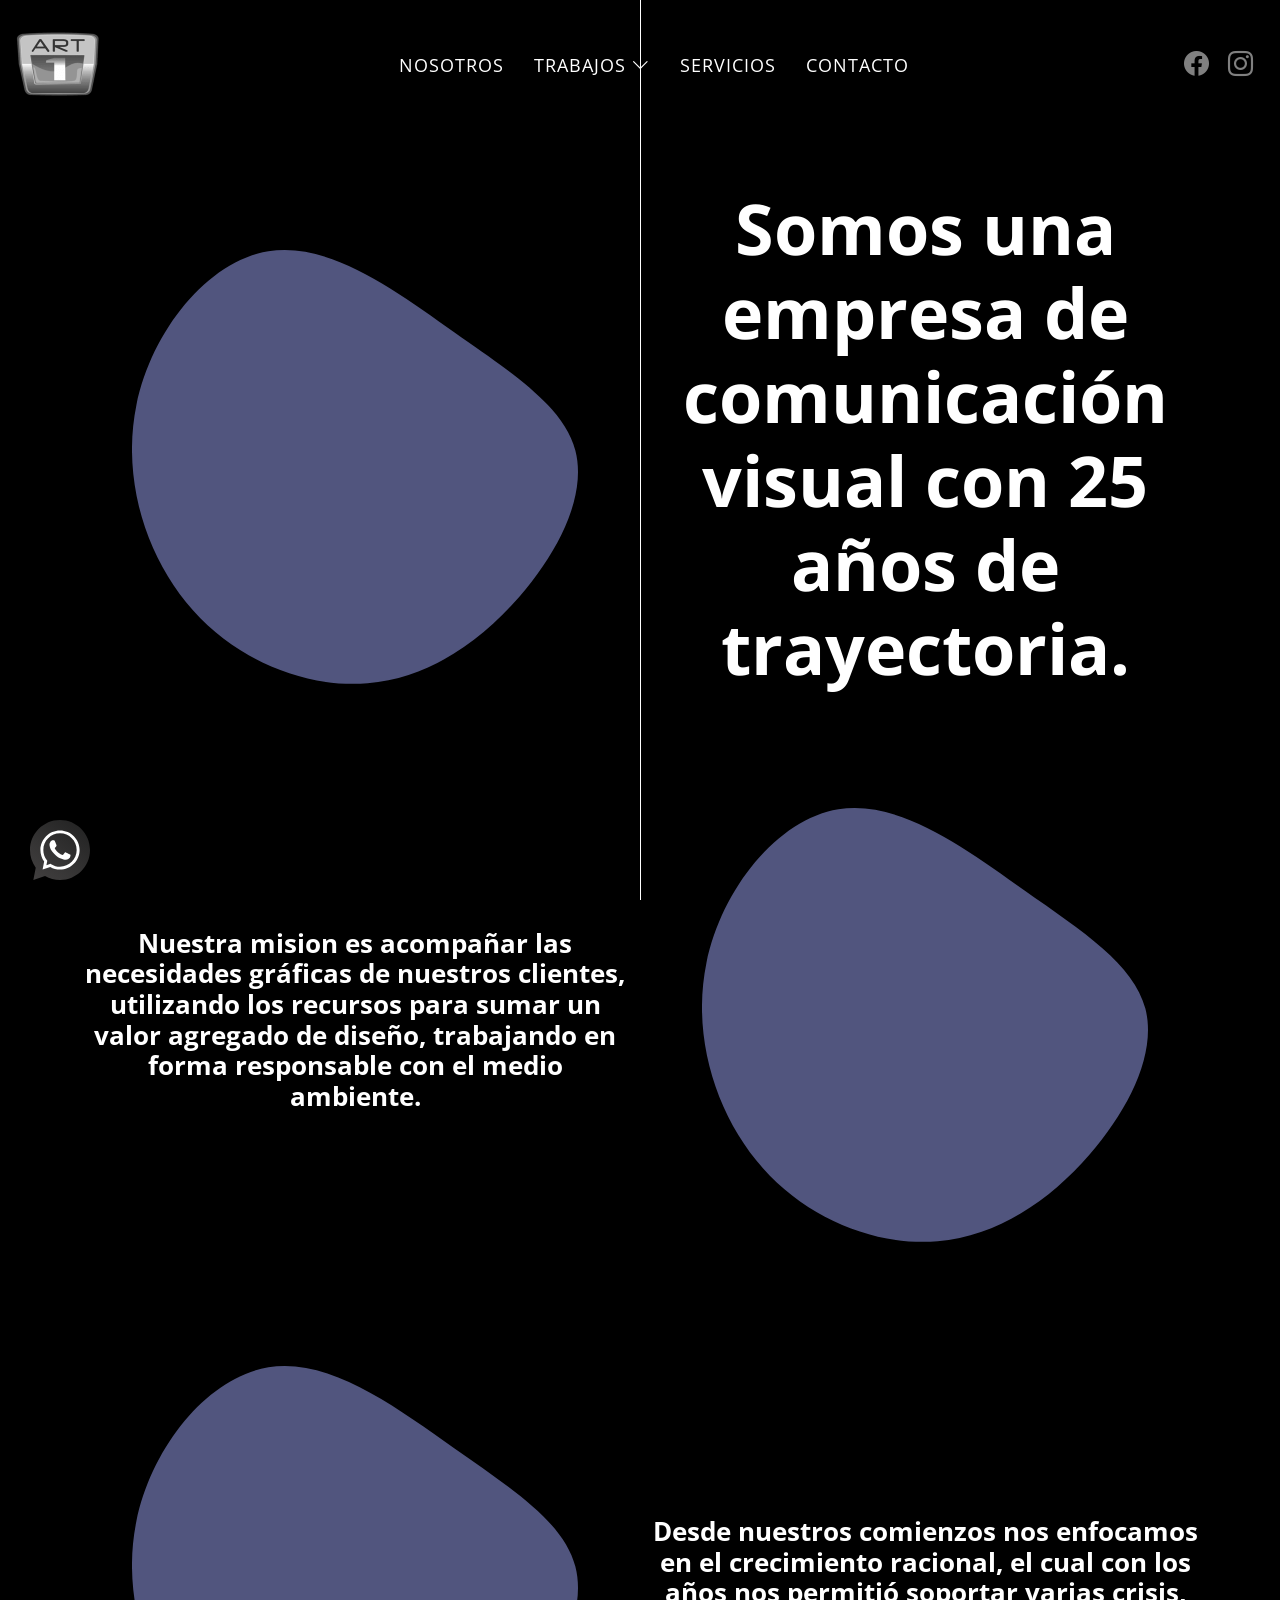
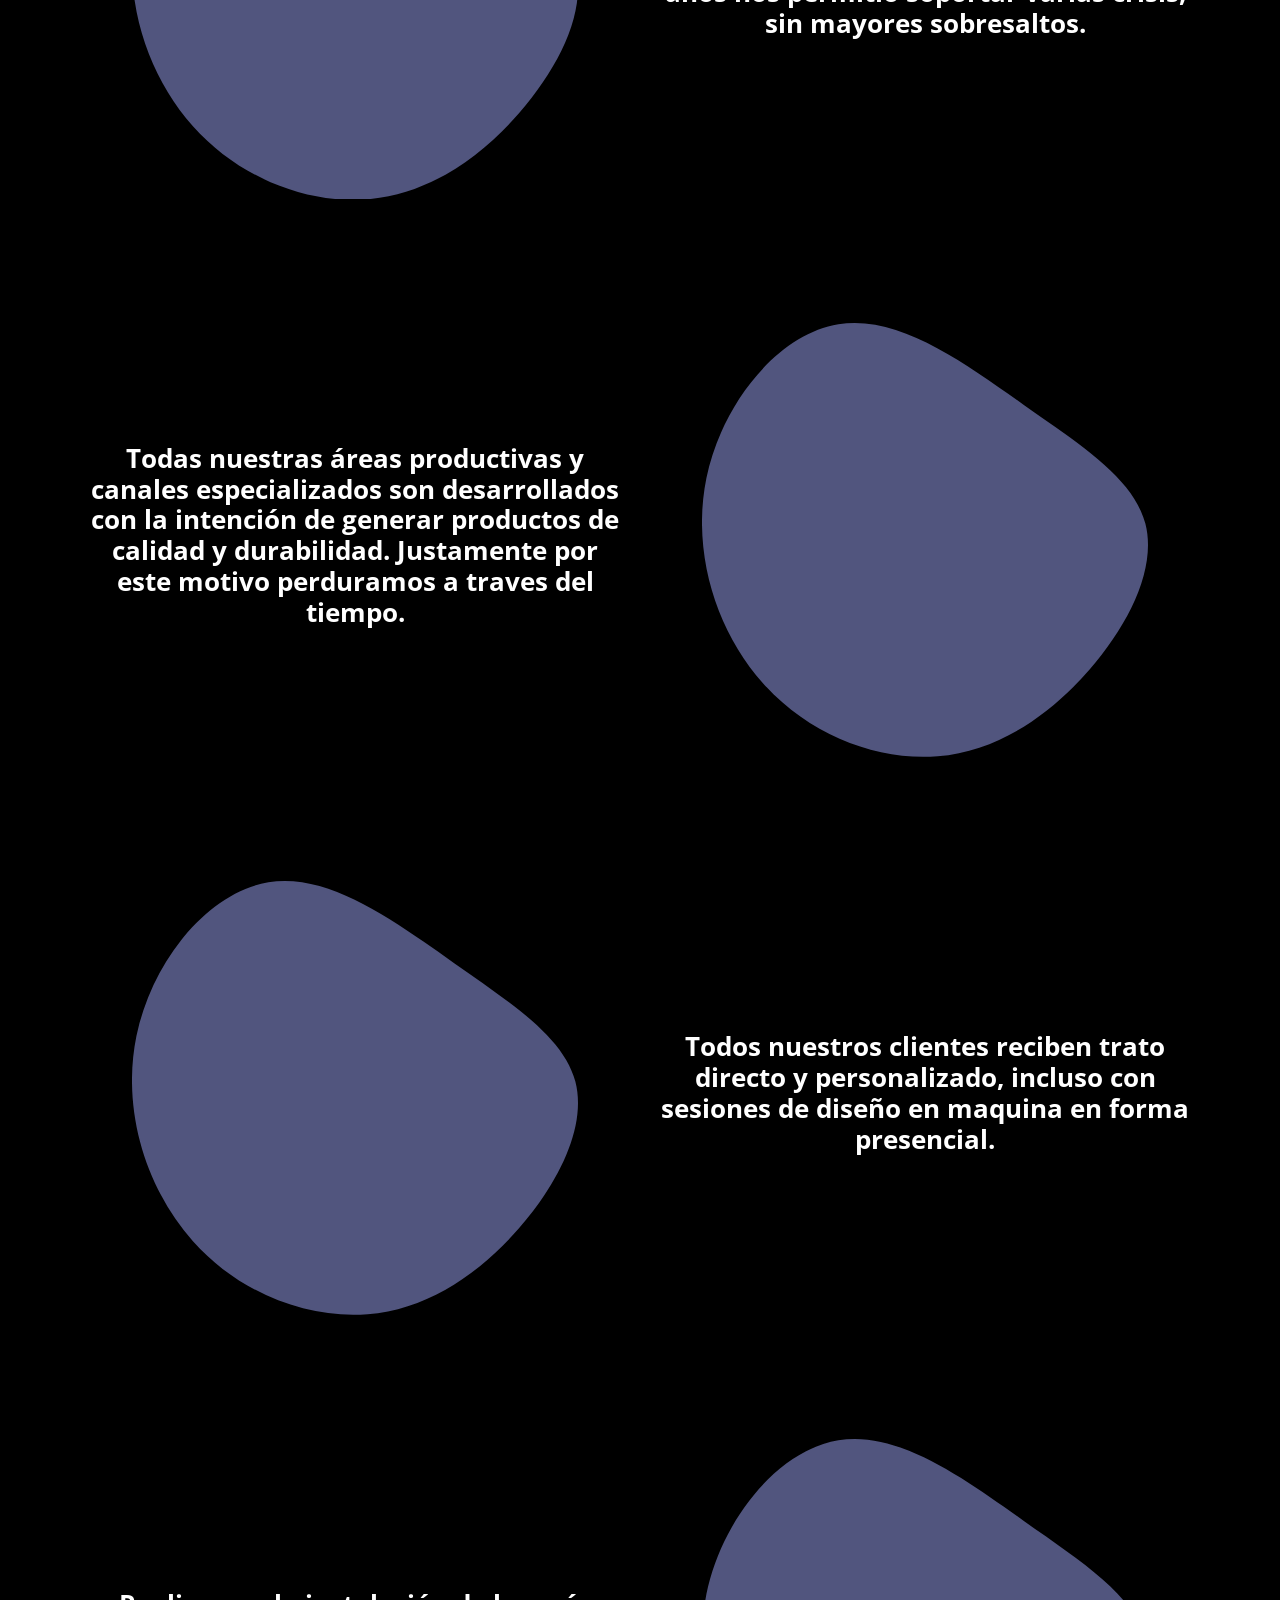
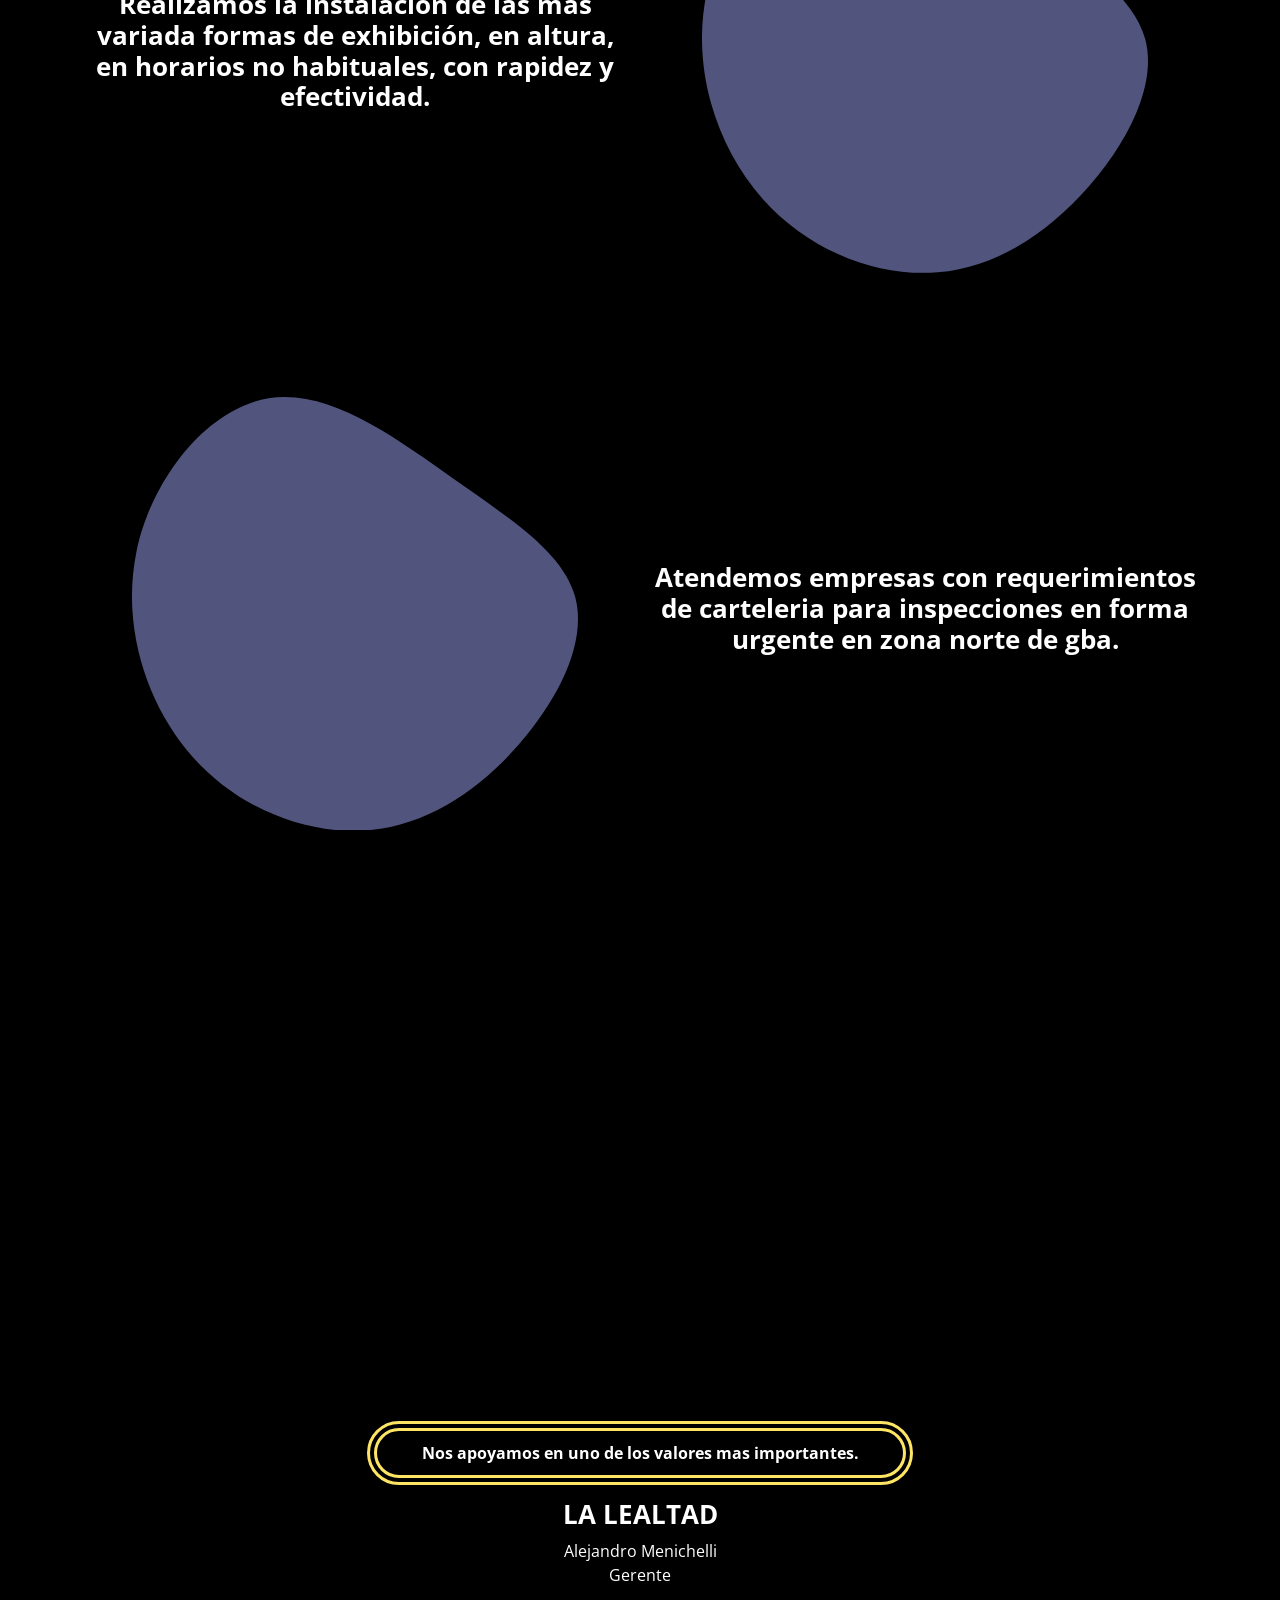
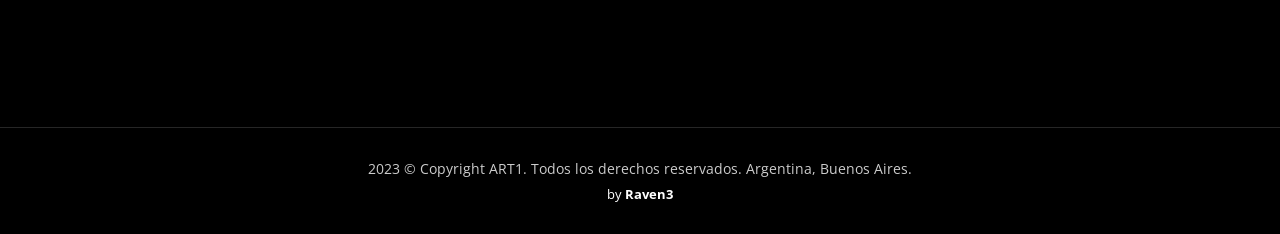
==== commit 2fcf0e43: "." ====
--- a/about.html
+++ b/about.html
@@ -58,7 +58,7 @@
     <link href="assets/vendor/aos/aos.css" rel="stylesheet" />
     <link href="assets/css/main.css" rel="stylesheet" />
     <link rel="stylesheet" href="assets/css/blobz.min.css" />
-    ;
+    <link href="https://unpkg.com/aos@2.3.1/dist/aos.css" rel="stylesheet">
   </head>
 
   <body>
@@ -157,7 +157,8 @@
             <div class="col-lg-12">
               <div class="row">
                 <!-- First row with 3 divs on top -->
-                <div class="col-lg-6">
+                <div class="col-lg-6" data-aos="fade-right"
+                 >
                   <!-- Your content for the first div -->
                   <div
                     class="tk-blobL"
@@ -171,13 +172,13 @@
                   </div>
                 </div>
                 <div
+                  data-aos="fade-left"
                   class="col-lg-6 text-col"
                   style="
                     display: flex;
                     align-items: center;
                     justify-content: center;
-                    text-align: center;
-                  ">
+                    text-align: center;">
                   <h1 class="titleLarge">
                     Somos una empresa de comunicación visual con 25 años de
                     trayectoria.
@@ -191,6 +192,7 @@
                 <!-- First row with 3 divs on top -->
 
                 <div
+                  data-aos="fade-right"
                   class="col-lg-6 text-col2"
                   style="
                     display: flex;
@@ -206,7 +208,7 @@
                   </h1>
                 </div>
 
-                <div class="col-lg-6">
+                <div class="col-lg-6" data-aos="fade-left">
                   <!-- Your content for the first div -->
                   <div
                     class="tk-blobR"
@@ -226,7 +228,7 @@
               <div class="row">
                 <!-- First row with 3 divs on top -->
 
-                <div class="col-lg-6">
+                <div class="col-lg-6" data-aos="fade-right">
                   <!-- Your content for the first div -->
                   <div
                     class="tk-blobL"
@@ -240,7 +242,8 @@
                   </div>
                 </div>
 
-                <div
+                <div 
+                  data-aos="fade-left"
                   class="col-lg-6"
                   style="
                     display: flex;
@@ -261,6 +264,7 @@
               <div class="row">
                 <!-- First row with 3 divs on top -->
                 <div
+                  data-aos="fade-right"
                   class="col-lg-6 text-col2"
                   style="
                     display: flex;
@@ -276,7 +280,7 @@
                   </h1>
                 </div>
 
-                <div class="col-lg-6">
+                <div class="col-lg-6" data-aos="fade-left">
                   <!-- Your content for the first div -->
                   <div
                     class="tk-blobR"
@@ -295,7 +299,7 @@
             <div class="col-lg-12">
               <div class="row">
                 <!-- First row with 3 divs on top -->
-                <div class="col-lg-6">
+                <div class="col-lg-6" data-aos="fade-right">
                   <!-- Your content for the first div -->
                   <div
                     class="tk-blobL"
@@ -310,6 +314,7 @@
                 </div>
 
                 <div
+                data-aos="fade-left"
                   class="col-lg-6"
                   style="
                     display: flex;
@@ -330,6 +335,7 @@
               <div class="row">
                 <!-- First row with 3 divs on top -->
                 <div
+                data-aos="fade-right"
                   class="col-lg-6 text-col2"
                   style="
                     display: flex;
@@ -343,7 +349,7 @@
                     rapidez y efectividad.
                   </h1>
                 </div>
-                <div class="col-lg-6">
+                <div class="col-lg-6" data-aos="fade-left">
                   <!-- Your content for the first div -->
                   <div
                     class="tk-blobR"
@@ -362,7 +368,7 @@
             <div class="col-lg-12">
               <div class="row">
                 <!-- First row with 3 divs on top -->
-                <div class="col-lg-6">
+                <div class="col-lg-6" data-aos="fade-right">
                   <!-- Your content for the first div -->
                   <div
                     class="tk-blobL"
@@ -377,6 +383,7 @@
                 </div>
 
                 <div
+                data-aos="fade-left"
                   class="col-lg-6"
                   style="
                     display: flex;
@@ -395,6 +402,7 @@
               <br><br>
               <!-- <h1 style="text-align: center">25 AÑOS</h1> -->
               <img
+                data-aos="flip-up"
                 src="assets/img/logo_azul.png"
                 srcset="
                   assets/img/logo_azul_456.png   456w,
@@ -462,7 +470,6 @@
     <script src="assets/vendor/glightbox/js/glightbox.min.js"></script>
     <script src="assets/vendor/aos/aos.js"></script>
     <script src="assets/vendor/php-email-form/validate.js"></script>
-
     <!-- Template Main JS File -->
     <script src="assets/js/main.js"></script>
   </body>
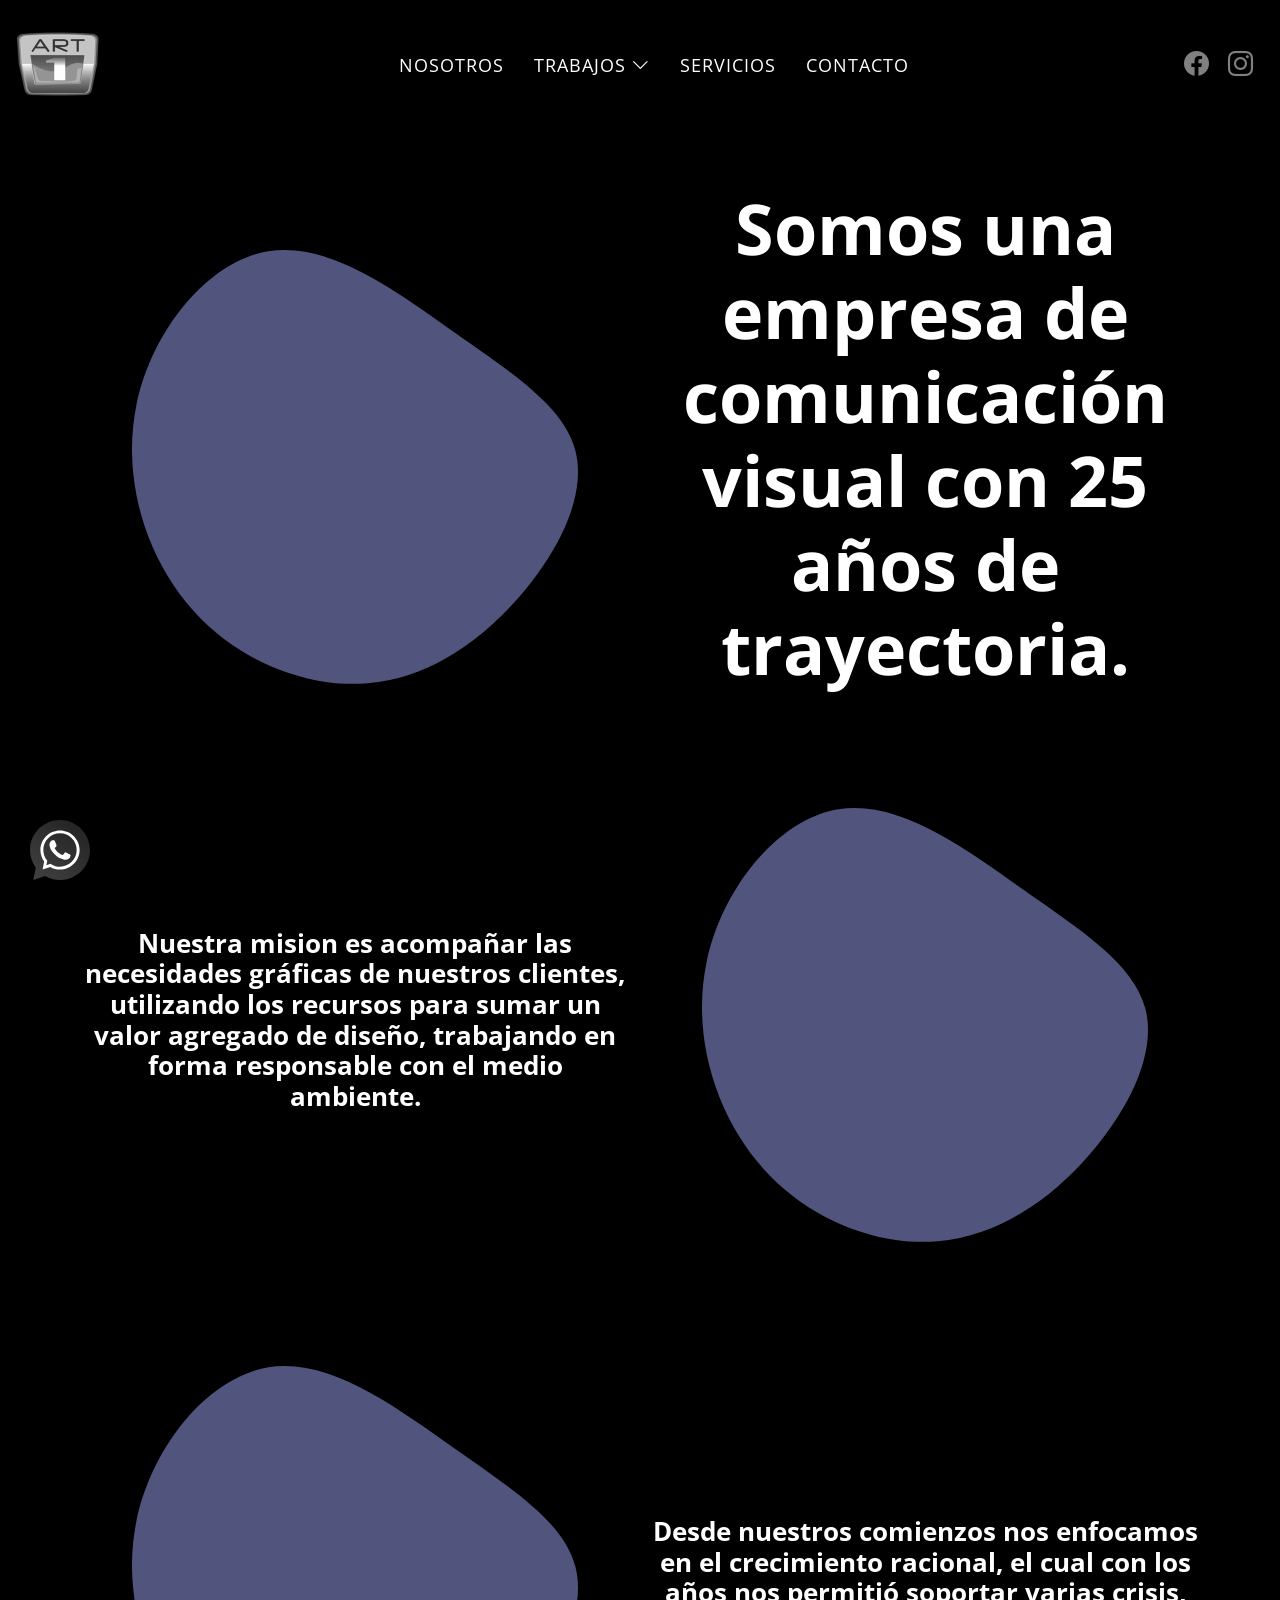
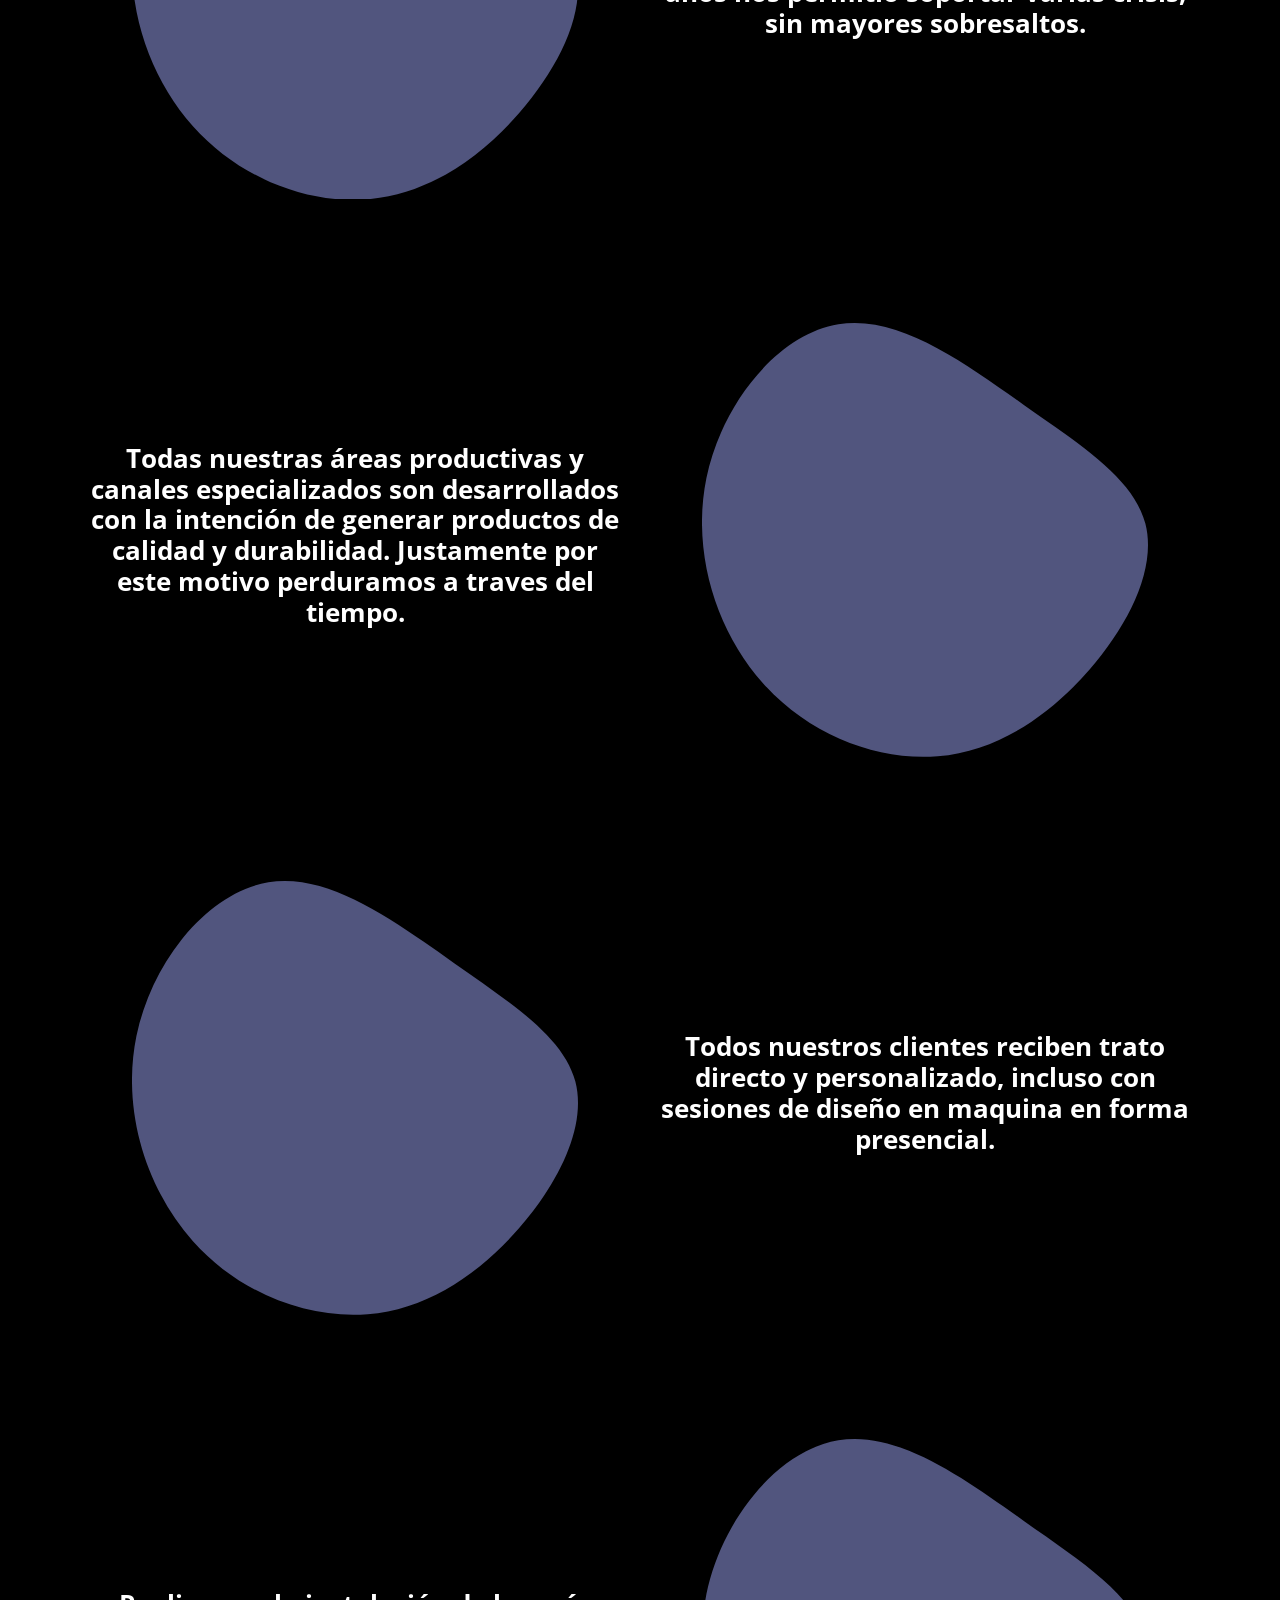
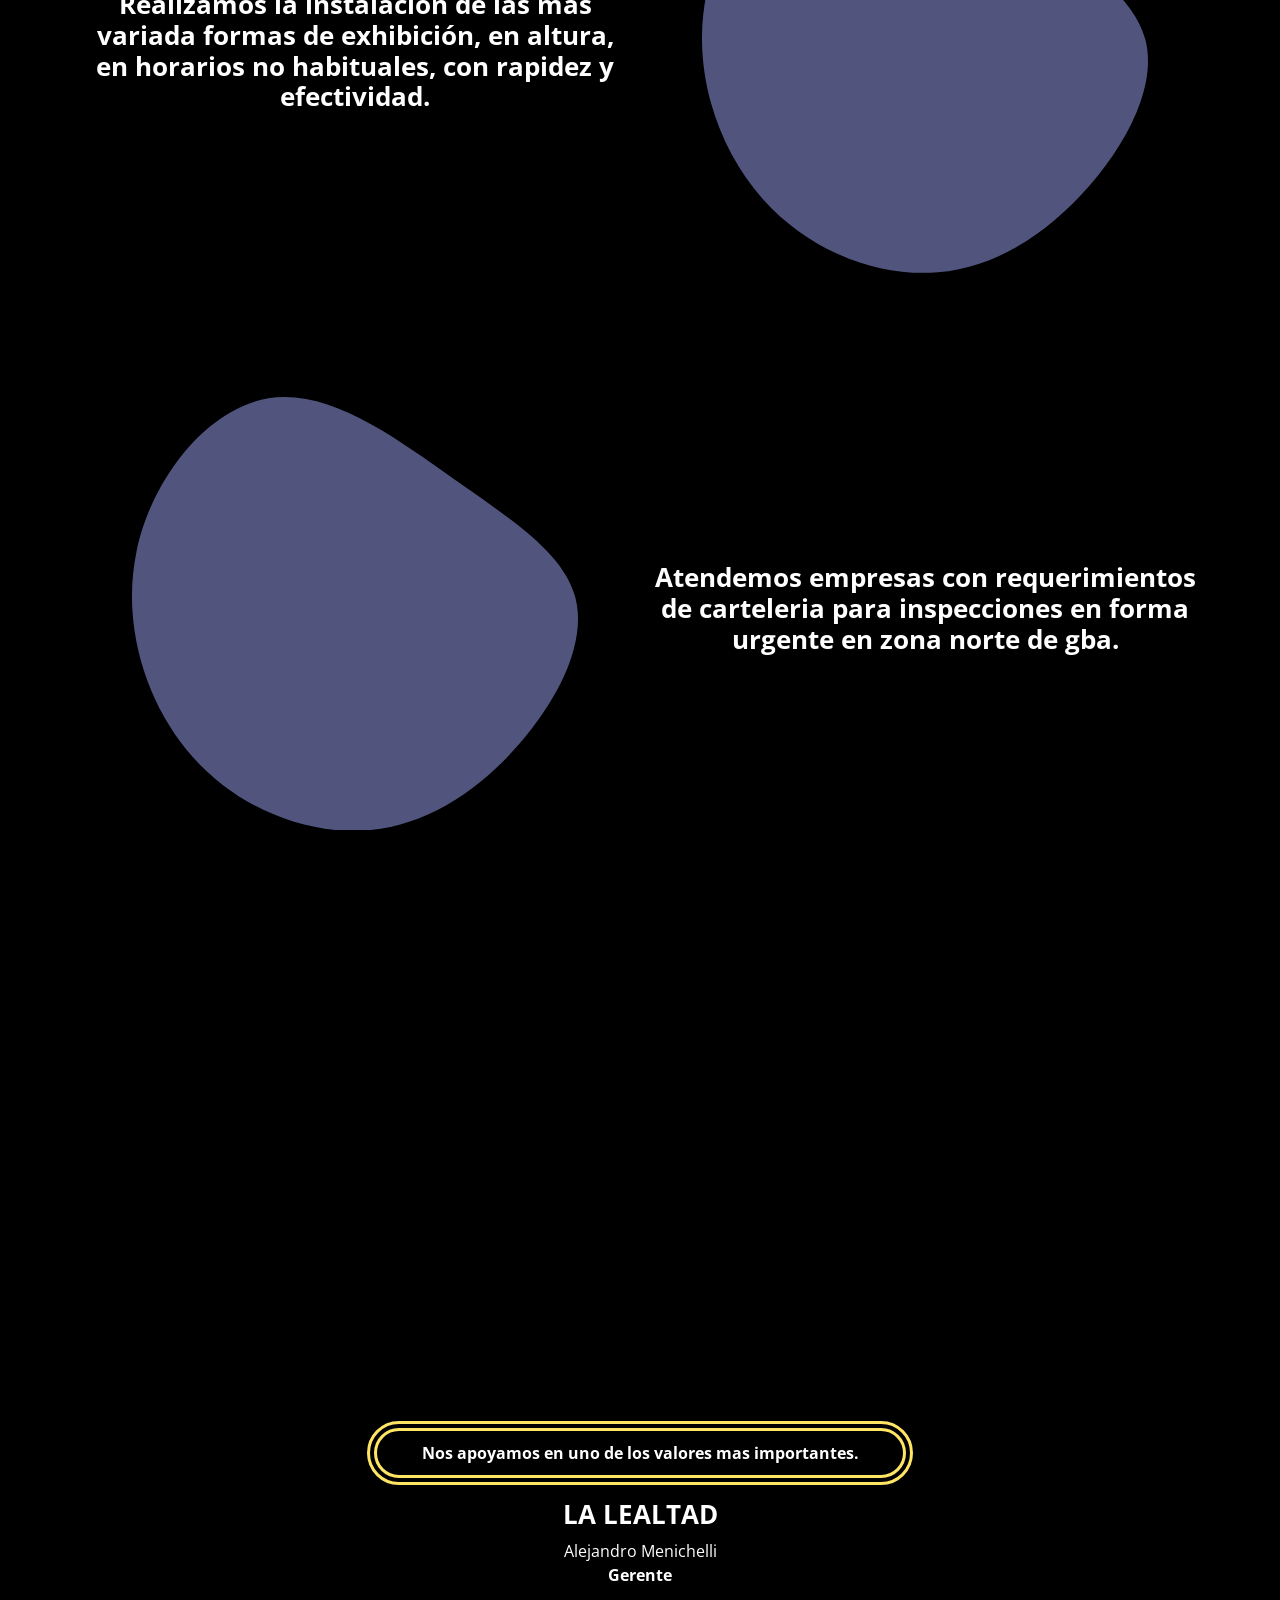
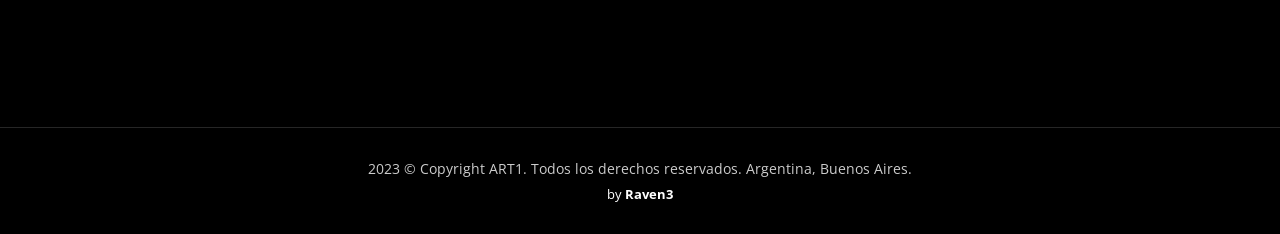
==== commit 2317e368: "." ====
--- a/about.html
+++ b/about.html
@@ -423,7 +423,7 @@
 
               <p style="text-align: center">
                 Alejandro Menichelli <br />
-                Gerente
+                <strong>Gerente</strong>
               </p>
               <br>
             </div>
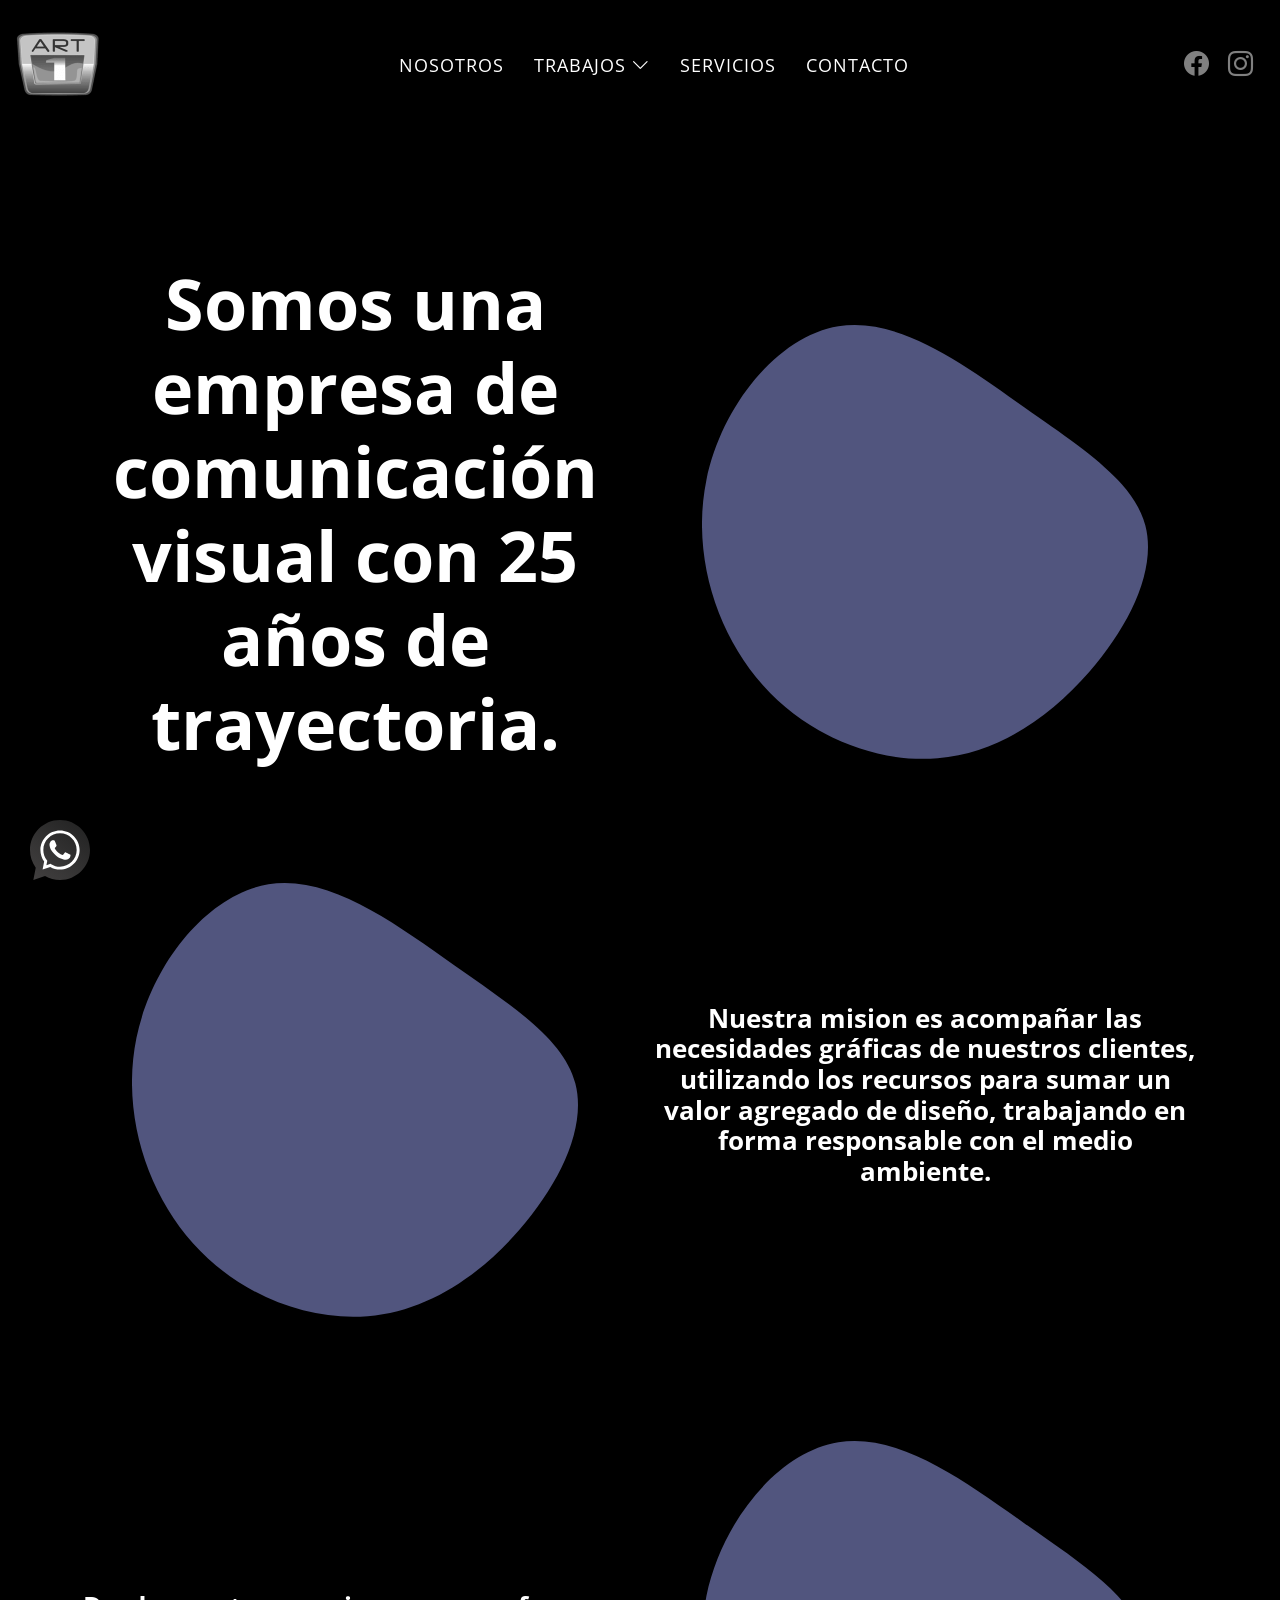
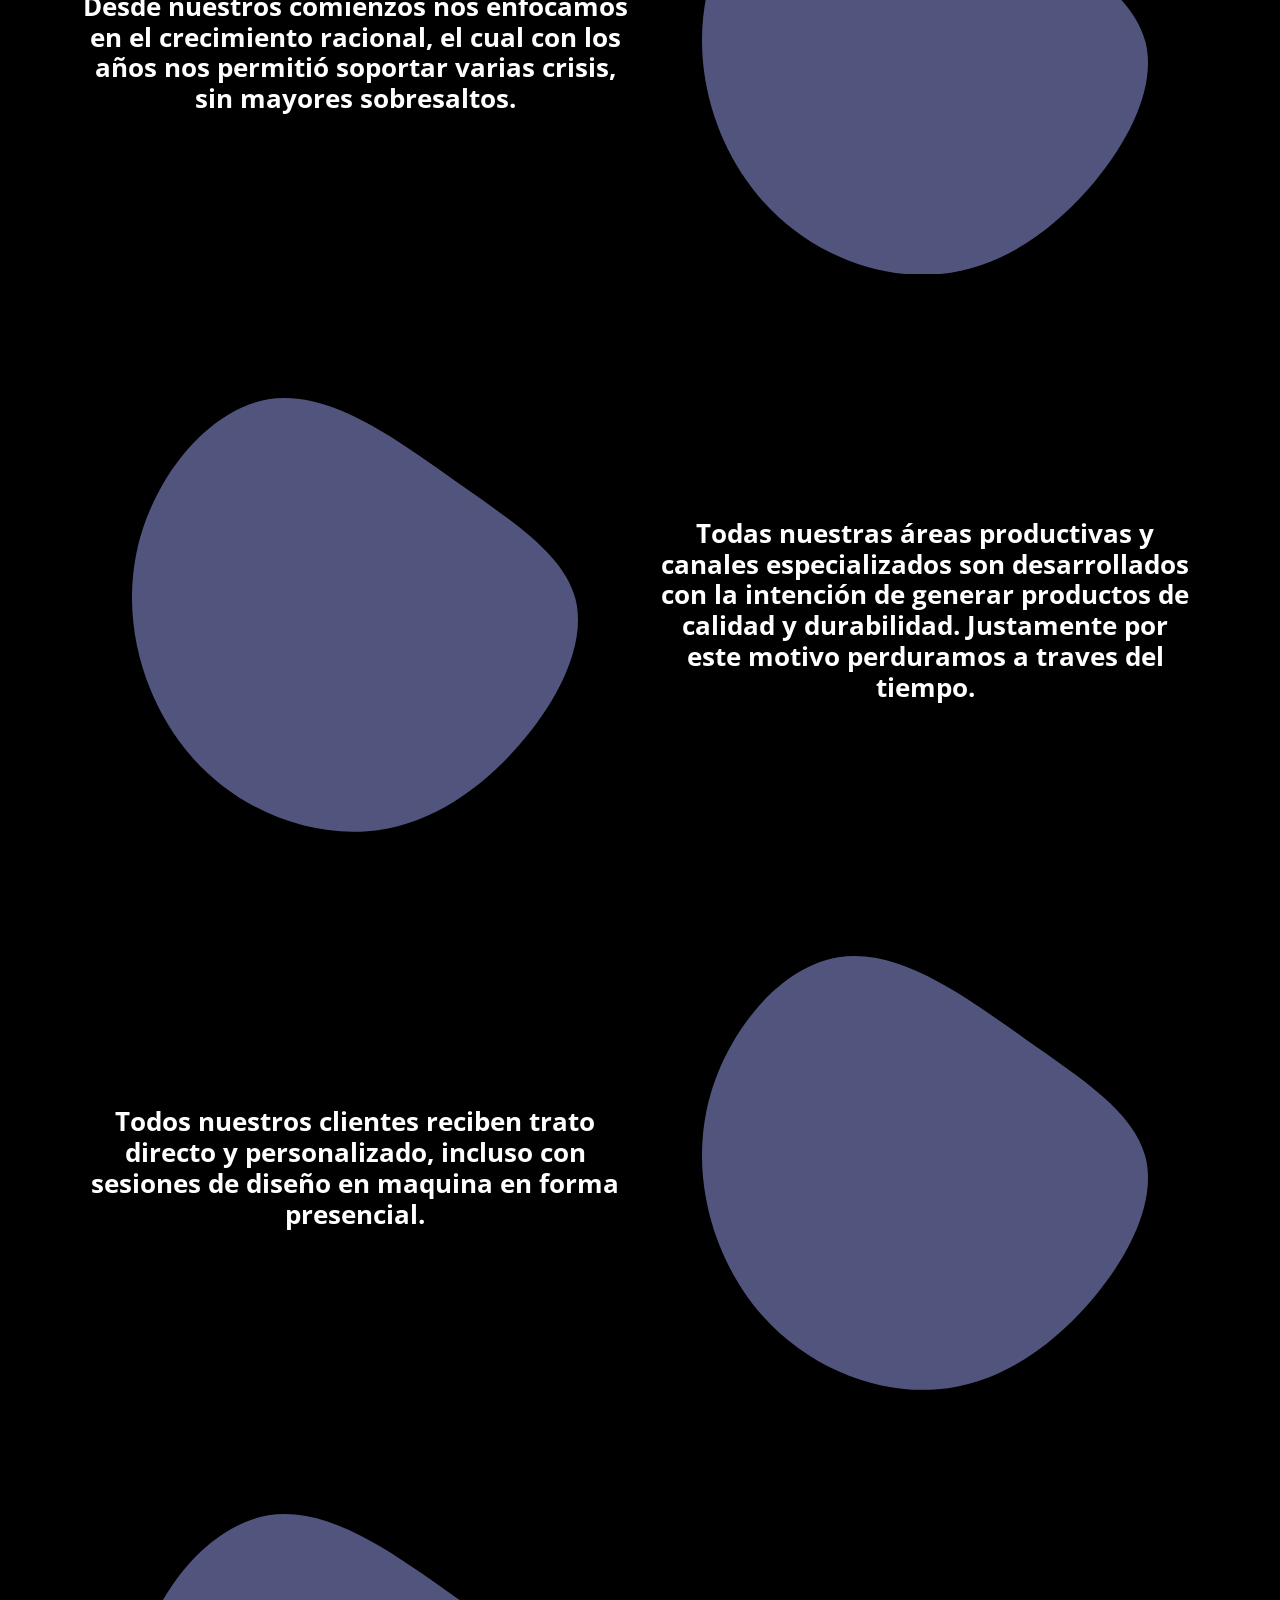
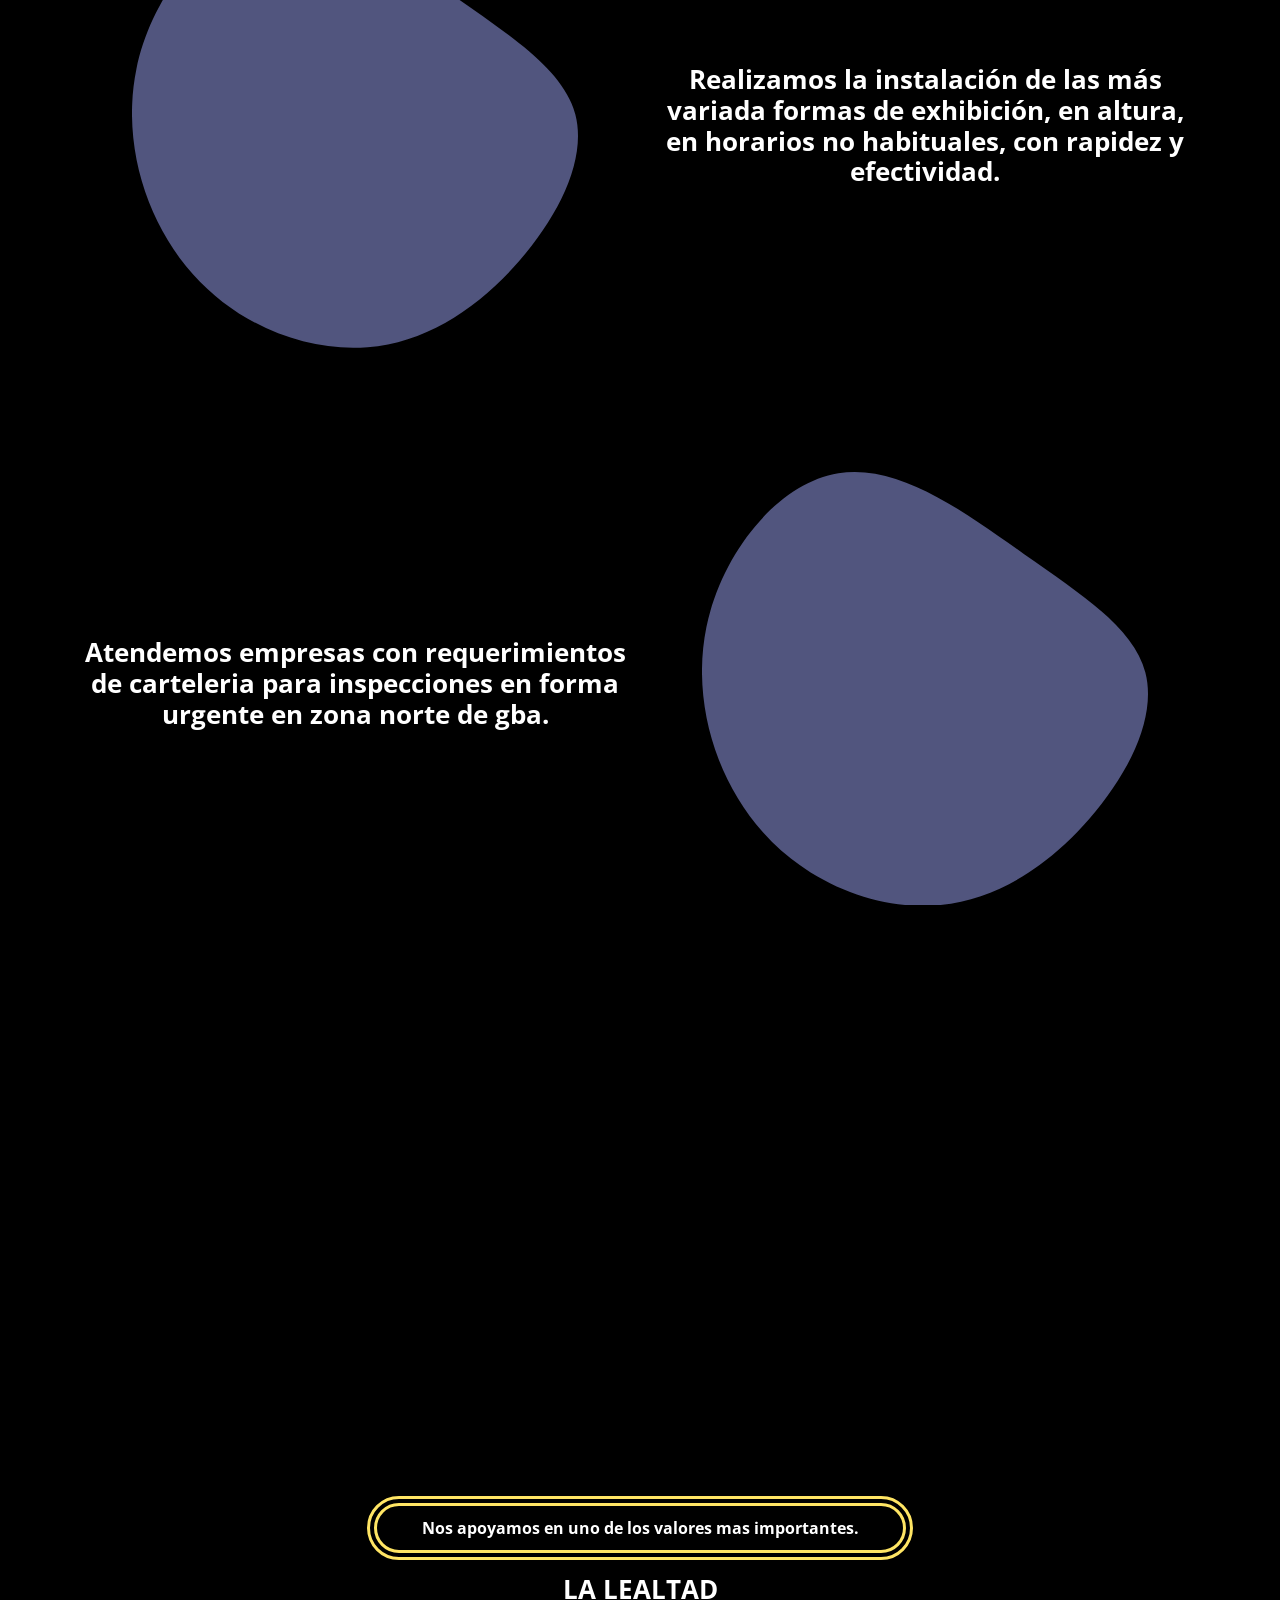
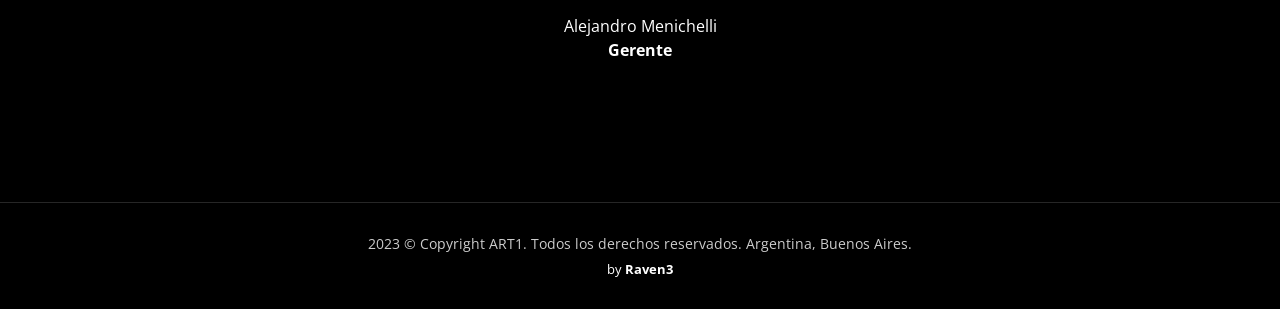
==== commit 2d60af51: "." ====
--- a/about.html
+++ b/about.html
@@ -139,15 +139,15 @@
 
     <main id="main" data-aos="fade" data-aos-delay="1500">
       <!-- ======= End Page Header ======= -->
-      <!-- <div class="page-header d-flex align-items-center">
+      <div class="page-header d-flex align-items-center" style="min-height: 25vh;">
         <div class="container position-relative">
           <div class="row d-flex justify-content-center">
             <div class="col-lg-6 text-center">
-              <h2>+25 Años</h2>
+              <h2></h2>
             </div>
           </div>
         </div>
-      </div> -->
+      </div>
       <!-- End Page Header -->
 
       <!-- ======= About Section ======= -->
@@ -156,24 +156,9 @@
           <div class="row gy-4 justify-content-center row-with-blobs">
             <div class="col-lg-12">
               <div class="row">
-                <!-- First row with 3 divs on top -->
-                <div class="col-lg-6" data-aos="fade-right"
-                 >
-                  <!-- Your content for the first div -->
-                  <div
-                    class="tk-blobL"
-                    style="--time: 30s; --amount: 5; --fill: #51557e; margin-top: 100px;">
-                    <svg
-                      xmlns="http://www.w3.org/2000/svg"
-                      viewBox="0 0 747.2 726.7">
-                      <path
-                        d="M539.8 137.6c98.3 69 183.5 124 203 198.4 19.3 74.4-27.1 168.2-93.8 245-66.8 76.8-153.8 136.6-254.2 144.9-100.6 8.2-214.7-35.1-292.7-122.5S-18.1 384.1 7.4 259.8C33 135.6 126.3 19 228.5 2.2c102.1-16.8 213.2 66.3 311.3 135.4z"></path>
-                    </svg>
-                  </div>
-                </div>
-                <div
-                  data-aos="fade-left"
-                  class="col-lg-6 text-col"
+                <div
+                  data-aos="fade-right"
+                  class="col-lg-6"
                   style="
                     display: flex;
                     align-items: center;
@@ -184,34 +169,34 @@
                     trayectoria.
                   </h1>
                 </div>
-              </div>
-            </div>
-
-            <div class="col-lg-12">
-              <div class="row">
-                <!-- First row with 3 divs on top -->
-
-                <div
-                  data-aos="fade-right"
-                  class="col-lg-6 text-col2"
-                  style="
-                    display: flex;
-                    align-items: center;
-                    justify-content: center;
-                    text-align: center;
-                  ">
-                  <h1>
-                    Nuestra mision es acompañar las necesidades gráficas de
-                    nuestros clientes, utilizando los recursos para sumar un
-                    valor agregado de diseño, trabajando en forma responsable
-                    con el medio ambiente.
-                  </h1>
-                </div>
-
-                <div class="col-lg-6" data-aos="fade-left">
+                <!-- First row with 3 divs on top -->
+                <div class="col-lg-6" data-aos="fade-right"
+                 >
                   <!-- Your content for the first div -->
                   <div
                     class="tk-blobR"
+                    style="--time: 30s; --amount: 5; --fill: #51557e; margin-top: 100px;">
+                    <svg
+                      xmlns="http://www.w3.org/2000/svg"
+                      viewBox="0 0 747.2 726.7">
+                      <path
+                        d="M539.8 137.6c98.3 69 183.5 124 203 198.4 19.3 74.4-27.1 168.2-93.8 245-66.8 76.8-153.8 136.6-254.2 144.9-100.6 8.2-214.7-35.1-292.7-122.5S-18.1 384.1 7.4 259.8C33 135.6 126.3 19 228.5 2.2c102.1-16.8 213.2 66.3 311.3 135.4z"></path>
+                    </svg>
+                  </div>
+                </div>
+              </div>
+            </div>
+
+            <div class="col-lg-12">
+              <div class="row">
+                <!-- First row with 3 divs on top -->
+
+            
+
+                <div class="col-lg-6 text-col2" data-aos="fade-left">
+                  <!-- Your content for the first div -->
+                  <div
+                    class="tk-blobL"
                     style="--time: 30s; --amount: 7; --fill: #51557e">
                     <svg
                       xmlns="http://www.w3.org/2000/svg"
@@ -221,69 +206,71 @@
                     </svg>
                   </div>
                 </div>
-              </div>
-            </div>
-
-            <div class="col-lg-12">
-              <div class="row">
-                <!-- First row with 3 divs on top -->
-
-                <div class="col-lg-6" data-aos="fade-right">
+
+                <div
+                data-aos="fade-right"
+                class="col-lg-6"
+                style="
+                  display: flex;
+                  align-items: center;
+                  justify-content: center;
+                  text-align: center;
+                ">
+                <h1>
+                  Nuestra mision es acompañar las necesidades gráficas de
+                  nuestros clientes, utilizando los recursos para sumar un
+                  valor agregado de diseño, trabajando en forma responsable
+                  con el medio ambiente.
+                </h1>
+              </div>
+              </div>
+            </div>
+
+            <div class="col-lg-12">
+              <div class="row">
+                <!-- First row with 3 divs on top -->
+                <div 
+                data-aos="fade-left"
+                class="col-lg-6 text-col1"
+                style="
+                  display: flex;
+                  align-items: center;
+                  justify-content: center;
+                  text-align: center;
+                ">
+                <h1>
+                  Desde nuestros comienzos nos enfocamos en el crecimiento
+                  racional, el cual con los años nos permitió soportar varias
+                  crisis, sin mayores sobresaltos.
+                </h1>
+              </div>
+                <div class="col-lg-6 text-col2" data-aos="fade-right">
+                  <!-- Your content for the first div -->
+                  <div
+                    class="tk-blobR"
+                    style="--time: 30s; --amount: 6; --fill: #51557e">
+                    <svg
+                      xmlns="http://www.w3.org/2000/svg"
+                      viewBox="0 0 747.2 726.7">
+                      <path
+                        d="M539.8 137.6c98.3 69 183.5 124 203 198.4 19.3 74.4-27.1 168.2-93.8 245-66.8 76.8-153.8 136.6-254.2 144.9-100.6 8.2-214.7-35.1-292.7-122.5S-18.1 384.1 7.4 259.8C33 135.6 126.3 19 228.5 2.2c102.1-16.8 213.2 66.3 311.3 135.4z"></path>
+                    </svg>
+                  </div>
+                </div>
+
+              
+              </div>
+            </div>
+
+            <div class="col-lg-12">
+              <div class="row">
+                <!-- First row with 3 divs on top -->
+              
+
+                <div class="col-lg-6 text-col2" data-aos="fade-left">
                   <!-- Your content for the first div -->
                   <div
                     class="tk-blobL"
-                    style="--time: 30s; --amount: 6; --fill: #51557e">
-                    <svg
-                      xmlns="http://www.w3.org/2000/svg"
-                      viewBox="0 0 747.2 726.7">
-                      <path
-                        d="M539.8 137.6c98.3 69 183.5 124 203 198.4 19.3 74.4-27.1 168.2-93.8 245-66.8 76.8-153.8 136.6-254.2 144.9-100.6 8.2-214.7-35.1-292.7-122.5S-18.1 384.1 7.4 259.8C33 135.6 126.3 19 228.5 2.2c102.1-16.8 213.2 66.3 311.3 135.4z"></path>
-                    </svg>
-                  </div>
-                </div>
-
-                <div 
-                  data-aos="fade-left"
-                  class="col-lg-6"
-                  style="
-                    display: flex;
-                    align-items: center;
-                    justify-content: center;
-                    text-align: center;
-                  ">
-                  <h1>
-                    Desde nuestros comienzos nos enfocamos en el crecimiento
-                    racional, el cual con los años nos permitió soportar varias
-                    crisis, sin mayores sobresaltos.
-                  </h1>
-                </div>
-              </div>
-            </div>
-
-            <div class="col-lg-12">
-              <div class="row">
-                <!-- First row with 3 divs on top -->
-                <div
-                  data-aos="fade-right"
-                  class="col-lg-6 text-col2"
-                  style="
-                    display: flex;
-                    align-items: center;
-                    justify-content: center;
-                    text-align: center;
-                  ">
-                  <h1>
-                    Todas nuestras áreas productivas y canales especializados
-                    son desarrollados con la intención de generar productos de
-                    calidad y durabilidad. Justamente por este motivo perduramos
-                    a traves del tiempo.
-                  </h1>
-                </div>
-
-                <div class="col-lg-6" data-aos="fade-left">
-                  <!-- Your content for the first div -->
-                  <div
-                    class="tk-blobR"
                     style="--time: 30s; --amount: 5; --fill: #51557e">
                     <svg
                       xmlns="http://www.w3.org/2000/svg"
@@ -293,26 +280,27 @@
                     </svg>
                   </div>
                 </div>
-              </div>
-            </div>
-
-            <div class="col-lg-12">
-              <div class="row">
-                <!-- First row with 3 divs on top -->
-                <div class="col-lg-6" data-aos="fade-right">
-                  <!-- Your content for the first div -->
-                  <div
-                    class="tk-blobL"
-                    style="--time: 30s; --amount: 4; --fill: #51557e">
-                    <svg
-                      xmlns="http://www.w3.org/2000/svg"
-                      viewBox="0 0 747.2 726.7">
-                      <path
-                        d="M539.8 137.6c98.3 69 183.5 124 203 198.4 19.3 74.4-27.1 168.2-93.8 245-66.8 76.8-153.8 136.6-254.2 144.9-100.6 8.2-214.7-35.1-292.7-122.5S-18.1 384.1 7.4 259.8C33 135.6 126.3 19 228.5 2.2c102.1-16.8 213.2 66.3 311.3 135.4z"></path>
-                    </svg>
-                  </div>
-                </div>
-
+                <div
+                data-aos="fade-right"
+                class="col-lg-6 text-col1"
+                style="
+                  display: flex;
+                  align-items: center;
+                  justify-content: center;
+                  text-align: center;
+                ">
+                <h1>
+                  Todas nuestras áreas productivas y canales especializados
+                  son desarrollados con la intención de generar productos de
+                  calidad y durabilidad. Justamente por este motivo perduramos
+                  a traves del tiempo.
+                </h1>
+              </div>
+              </div>
+            </div>
+
+            <div class="col-lg-12">
+              <div class="row">
                 <div
                 data-aos="fade-left"
                   class="col-lg-6"
@@ -328,15 +316,45 @@
                     forma presencial.
                   </h1>
                 </div>
-              </div>
-            </div>
-
-            <div class="col-lg-12">
-              <div class="row">
-                <!-- First row with 3 divs on top -->
+                <!-- First row with 3 divs on top -->
+                <div class="col-lg-6" data-aos="fade-right">
+                  <!-- Your content for the first div -->
+                  <div
+                    class="tk-blobR"
+                    style="--time: 30s; --amount: 4; --fill: #51557e">
+                    <svg
+                      xmlns="http://www.w3.org/2000/svg"
+                      viewBox="0 0 747.2 726.7">
+                      <path
+                        d="M539.8 137.6c98.3 69 183.5 124 203 198.4 19.3 74.4-27.1 168.2-93.8 245-66.8 76.8-153.8 136.6-254.2 144.9-100.6 8.2-214.7-35.1-292.7-122.5S-18.1 384.1 7.4 259.8C33 135.6 126.3 19 228.5 2.2c102.1-16.8 213.2 66.3 311.3 135.4z"></path>
+                    </svg>
+                  </div>
+                </div>
+
+                
+              </div>
+            </div>
+
+            <div class="col-lg-12">
+              <div class="row">
+                <!-- First row with 3 divs on top -->
+               
+                <div class="col-lg-6 text-col2" data-aos="fade-left">
+                  <!-- Your content for the first div -->
+                  <div
+                    class="tk-blobL"
+                    style="--time: 30s; --amount: 8; --fill: #51557e">
+                    <svg
+                      xmlns="http://www.w3.org/2000/svg"
+                      viewBox="0 0 747.2 726.7">
+                      <path
+                        d="M539.8 137.6c98.3 69 183.5 124 203 198.4 19.3 74.4-27.1 168.2-93.8 245-66.8 76.8-153.8 136.6-254.2 144.9-100.6 8.2-214.7-35.1-292.7-122.5S-18.1 384.1 7.4 259.8C33 135.6 126.3 19 228.5 2.2c102.1-16.8 213.2 66.3 311.3 135.4z"></path>
+                    </svg>
+                  </div>
+                </div>
                 <div
                 data-aos="fade-right"
-                  class="col-lg-6 text-col2"
+                  class="col-lg-6 text-col1"
                   style="
                     display: flex;
                     align-items: center;
@@ -349,39 +367,11 @@
                     rapidez y efectividad.
                   </h1>
                 </div>
-                <div class="col-lg-6" data-aos="fade-left">
-                  <!-- Your content for the first div -->
-                  <div
-                    class="tk-blobR"
-                    style="--time: 30s; --amount: 8; --fill: #51557e">
-                    <svg
-                      xmlns="http://www.w3.org/2000/svg"
-                      viewBox="0 0 747.2 726.7">
-                      <path
-                        d="M539.8 137.6c98.3 69 183.5 124 203 198.4 19.3 74.4-27.1 168.2-93.8 245-66.8 76.8-153.8 136.6-254.2 144.9-100.6 8.2-214.7-35.1-292.7-122.5S-18.1 384.1 7.4 259.8C33 135.6 126.3 19 228.5 2.2c102.1-16.8 213.2 66.3 311.3 135.4z"></path>
-                    </svg>
-                  </div>
-                </div>
-              </div>
-            </div>
-
-            <div class="col-lg-12">
-              <div class="row">
-                <!-- First row with 3 divs on top -->
-                <div class="col-lg-6" data-aos="fade-right">
-                  <!-- Your content for the first div -->
-                  <div
-                    class="tk-blobL"
-                    style="--time: 30s; --amount: 7; --fill: #51557e">
-                    <svg
-                      xmlns="http://www.w3.org/2000/svg"
-                      viewBox="0 0 747.2 726.7">
-                      <path
-                        d="M539.8 137.6c98.3 69 183.5 124 203 198.4 19.3 74.4-27.1 168.2-93.8 245-66.8 76.8-153.8 136.6-254.2 144.9-100.6 8.2-214.7-35.1-292.7-122.5S-18.1 384.1 7.4 259.8C33 135.6 126.3 19 228.5 2.2c102.1-16.8 213.2 66.3 311.3 135.4z"></path>
-                    </svg>
-                  </div>
-                </div>
-
+              </div>
+            </div>
+
+            <div class="col-lg-12">
+              <div class="row">
                 <div
                 data-aos="fade-left"
                   class="col-lg-6"
@@ -396,6 +386,22 @@
                     inspecciones en forma urgente en zona norte de gba.
                   </h1>
                 </div>
+                <!-- First row with 3 divs on top -->
+                <div class="col-lg-6" data-aos="fade-right">
+                  <!-- Your content for the first div -->
+                  <div
+                    class="tk-blobR"
+                    style="--time: 30s; --amount: 7; --fill: #51557e">
+                    <svg
+                      xmlns="http://www.w3.org/2000/svg"
+                      viewBox="0 0 747.2 726.7">
+                      <path
+                        d="M539.8 137.6c98.3 69 183.5 124 203 198.4 19.3 74.4-27.1 168.2-93.8 245-66.8 76.8-153.8 136.6-254.2 144.9-100.6 8.2-214.7-35.1-292.7-122.5S-18.1 384.1 7.4 259.8C33 135.6 126.3 19 228.5 2.2c102.1-16.8 213.2 66.3 311.3 135.4z"></path>
+                    </svg>
+                  </div>
+                </div>
+
+                
               </div>
             </div>
             <div class="col-lg-6">
--- a/assets/css/main.css
+++ b/assets/css/main.css
@@ -36,6 +36,7 @@
   min-height: 100vh;
   display: flex;
   flex-direction: column;
+  overflow-x: hidden;
 }
 
 a {
@@ -641,12 +642,9 @@
 /*--------------------------------------------------------------
 # About Section
 --------------------------------------------------------------*/
-.about{
-  margin-top: 150px;
-}
 .about  h1 {
   font-weight: 700;
-  font-size: 40px;
+  font-size: 35px;
   color: white;
 }
 /* Media query for mobile screens */
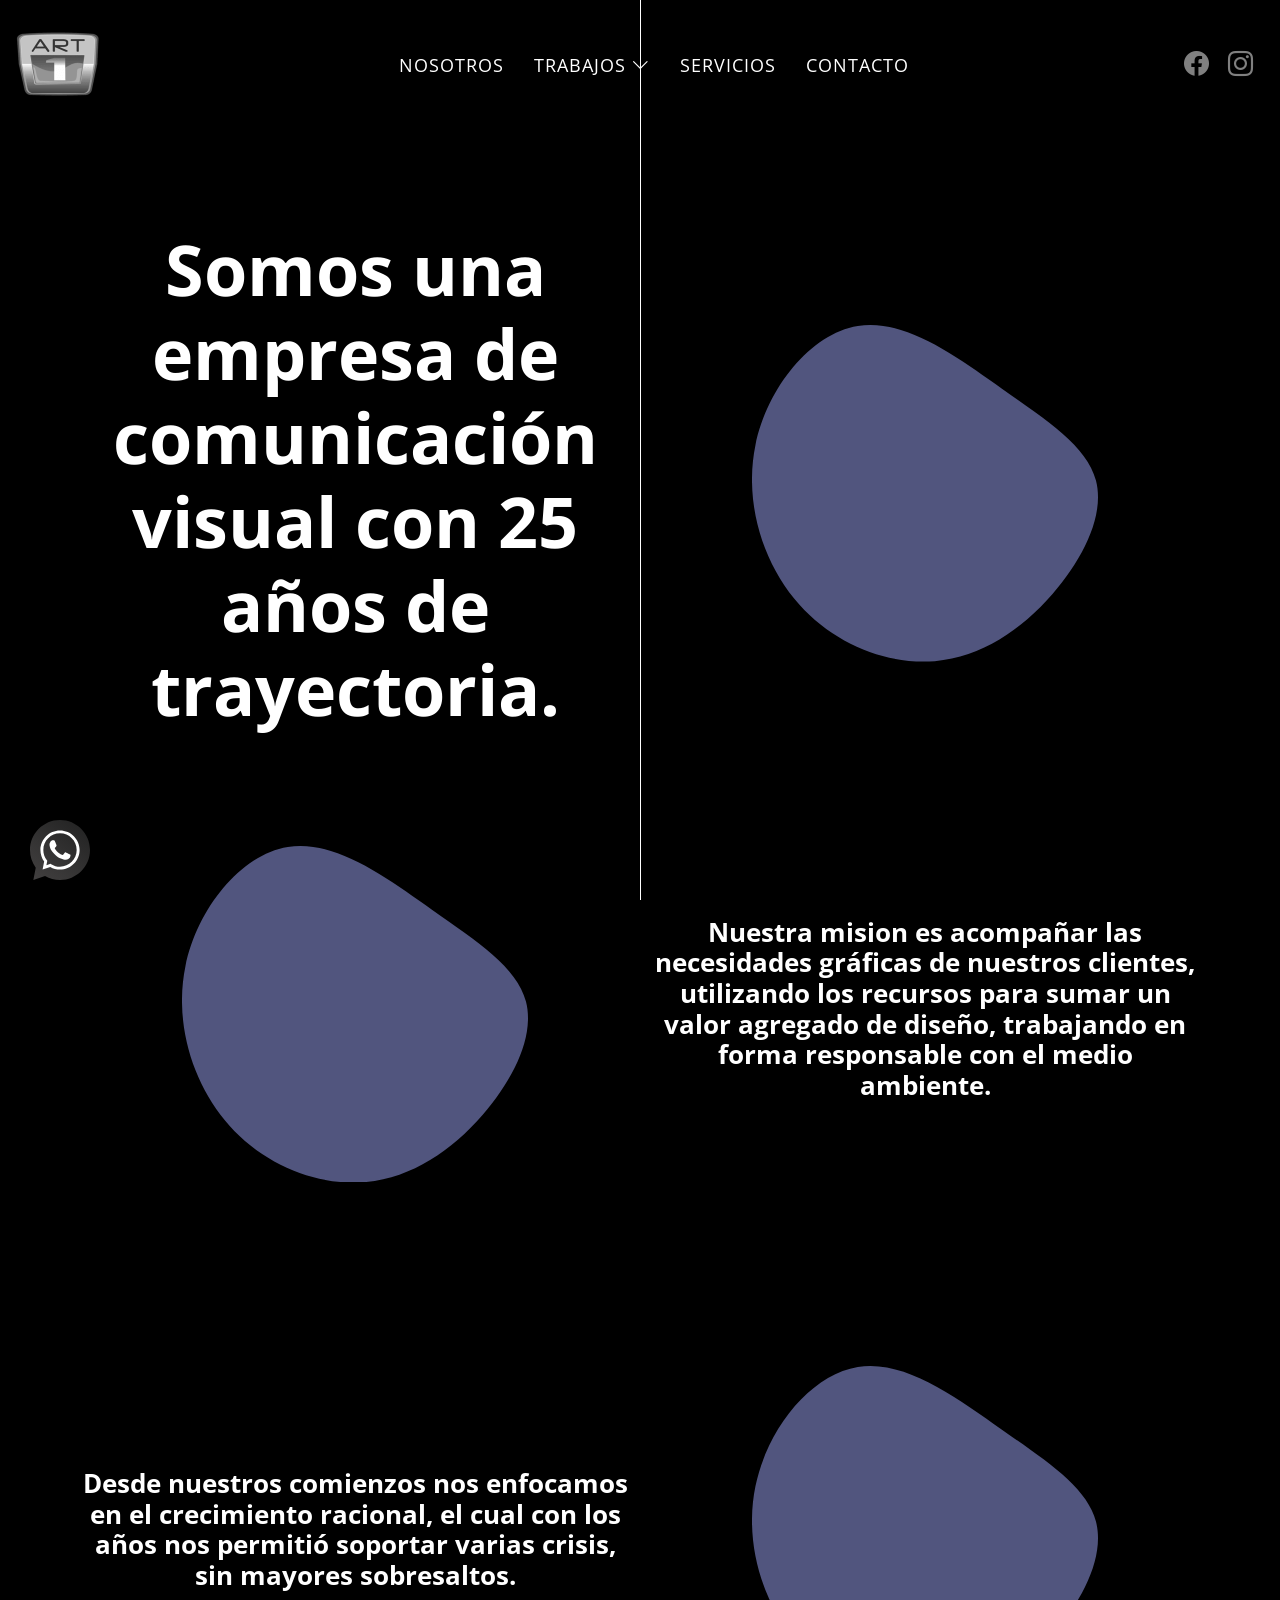
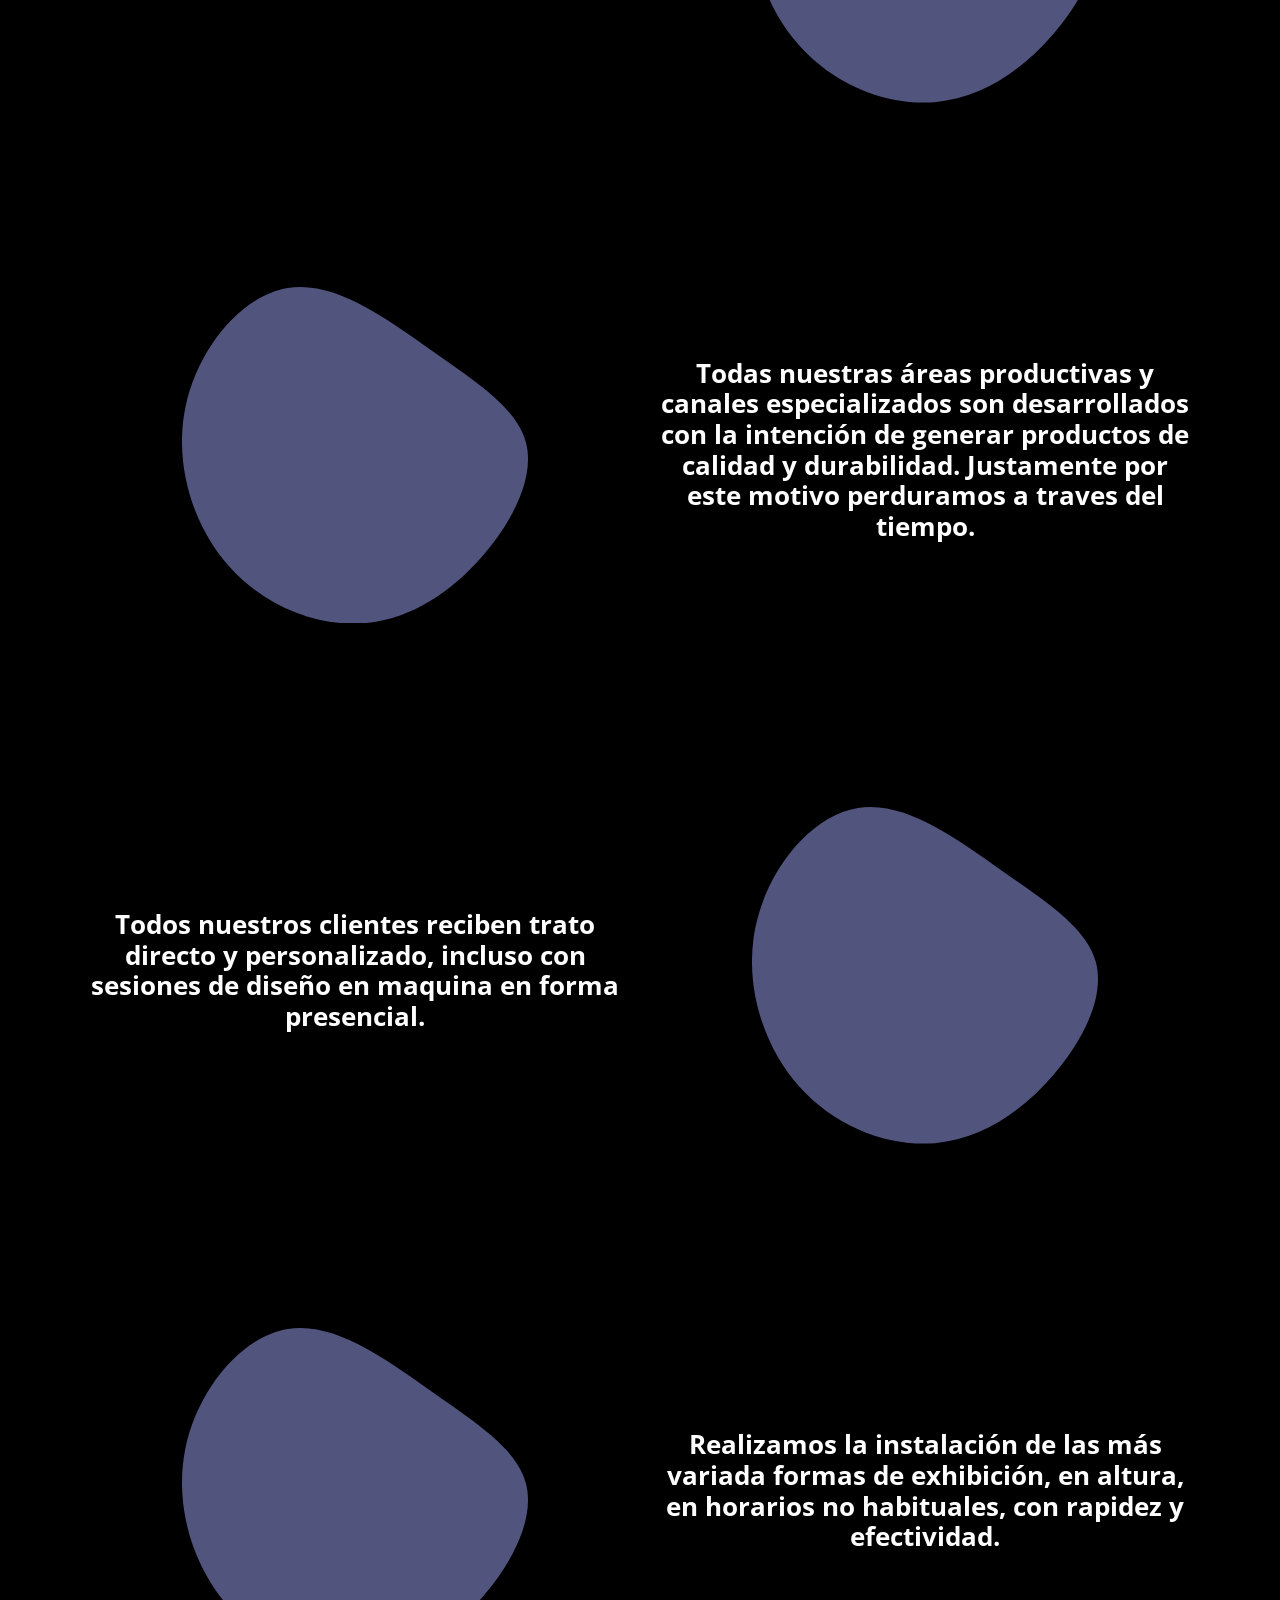
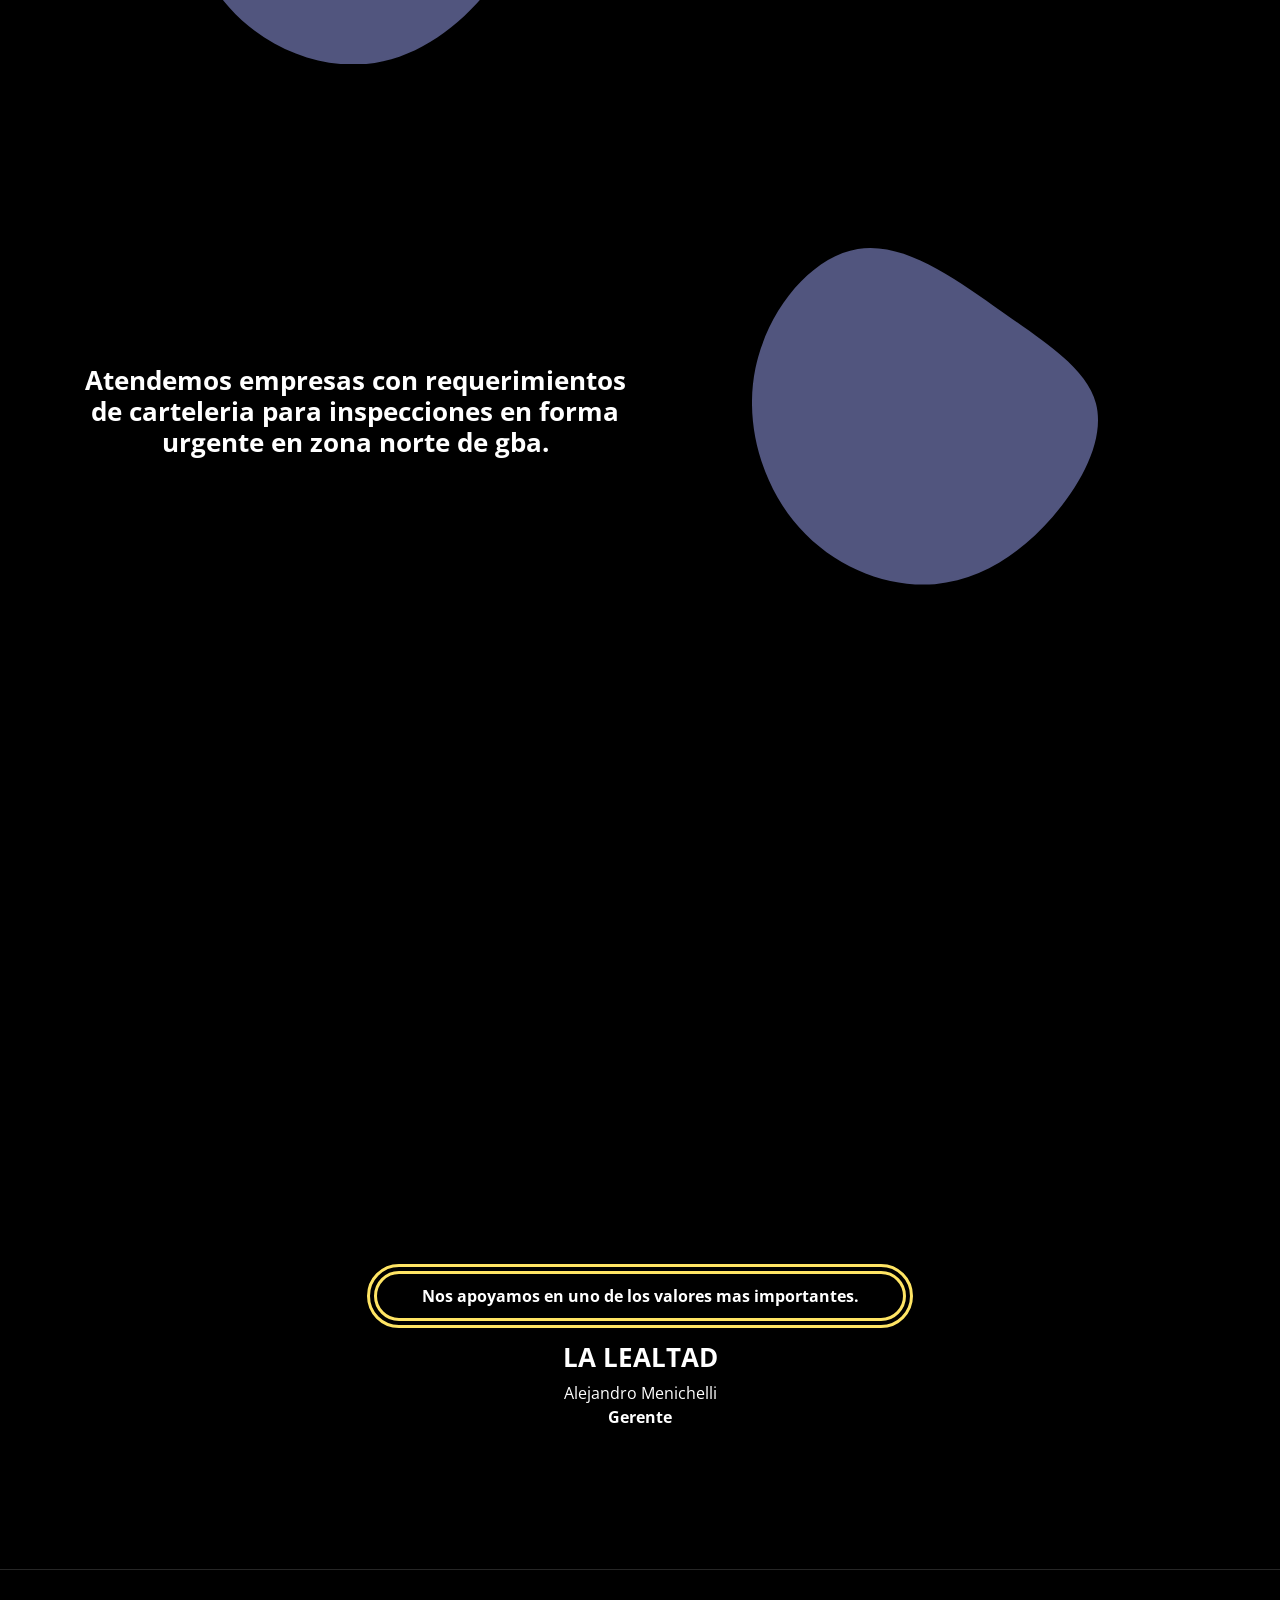
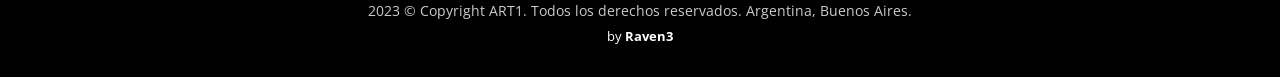
==== commit 8ce7da99: "." ====
--- a/about.html
+++ b/about.html
@@ -404,8 +404,9 @@
                 
               </div>
             </div>
-            <div class="col-lg-6">
-              <br><br>
+            <div class="col-lg-6 text-center">
+             
+              <div style="height: 300px;"></div>
               <!-- <h1 style="text-align: center">25 AÑOS</h1> -->
               <img
                 data-aos="flip-up"
@@ -420,6 +421,7 @@
                 "
                 sizes="(min-width: 1400px) 636px, (min-width: 1200px) 546px, (min-width: 1000px) 456px, (min-width: 780px) 696px, (min-width: 580px) 516px, calc(100vw - 24px)"
                 class="img-fluid"
+                width="300" height="300"
                 alt="art1 logo" />
               <br><br>
               <p style="text-align: center" class="highlight">
--- a/assets/css/blobz.min.css
+++ b/assets/css/blobz.min.css
@@ -3,14 +3,14 @@
     fill: var(--fill, #7600f8);
     position: relative;
     transform-origin: center;
-    margin:50px 50px;
+    margin: 80px 100px;
 }
 .tk-blobL {
     animation: blob-turnL var(--time, 30s) linear infinite;
     fill: var(--fill, #7600f8);
     position: relative;
     transform-origin: center;
-    margin: 50px 50px;
+    margin: 80px 100px;
 }
 .tk-blob svg {
     animation: blob-skew calc(var(--time, 30s) * 0.5) linear 0s infinite;
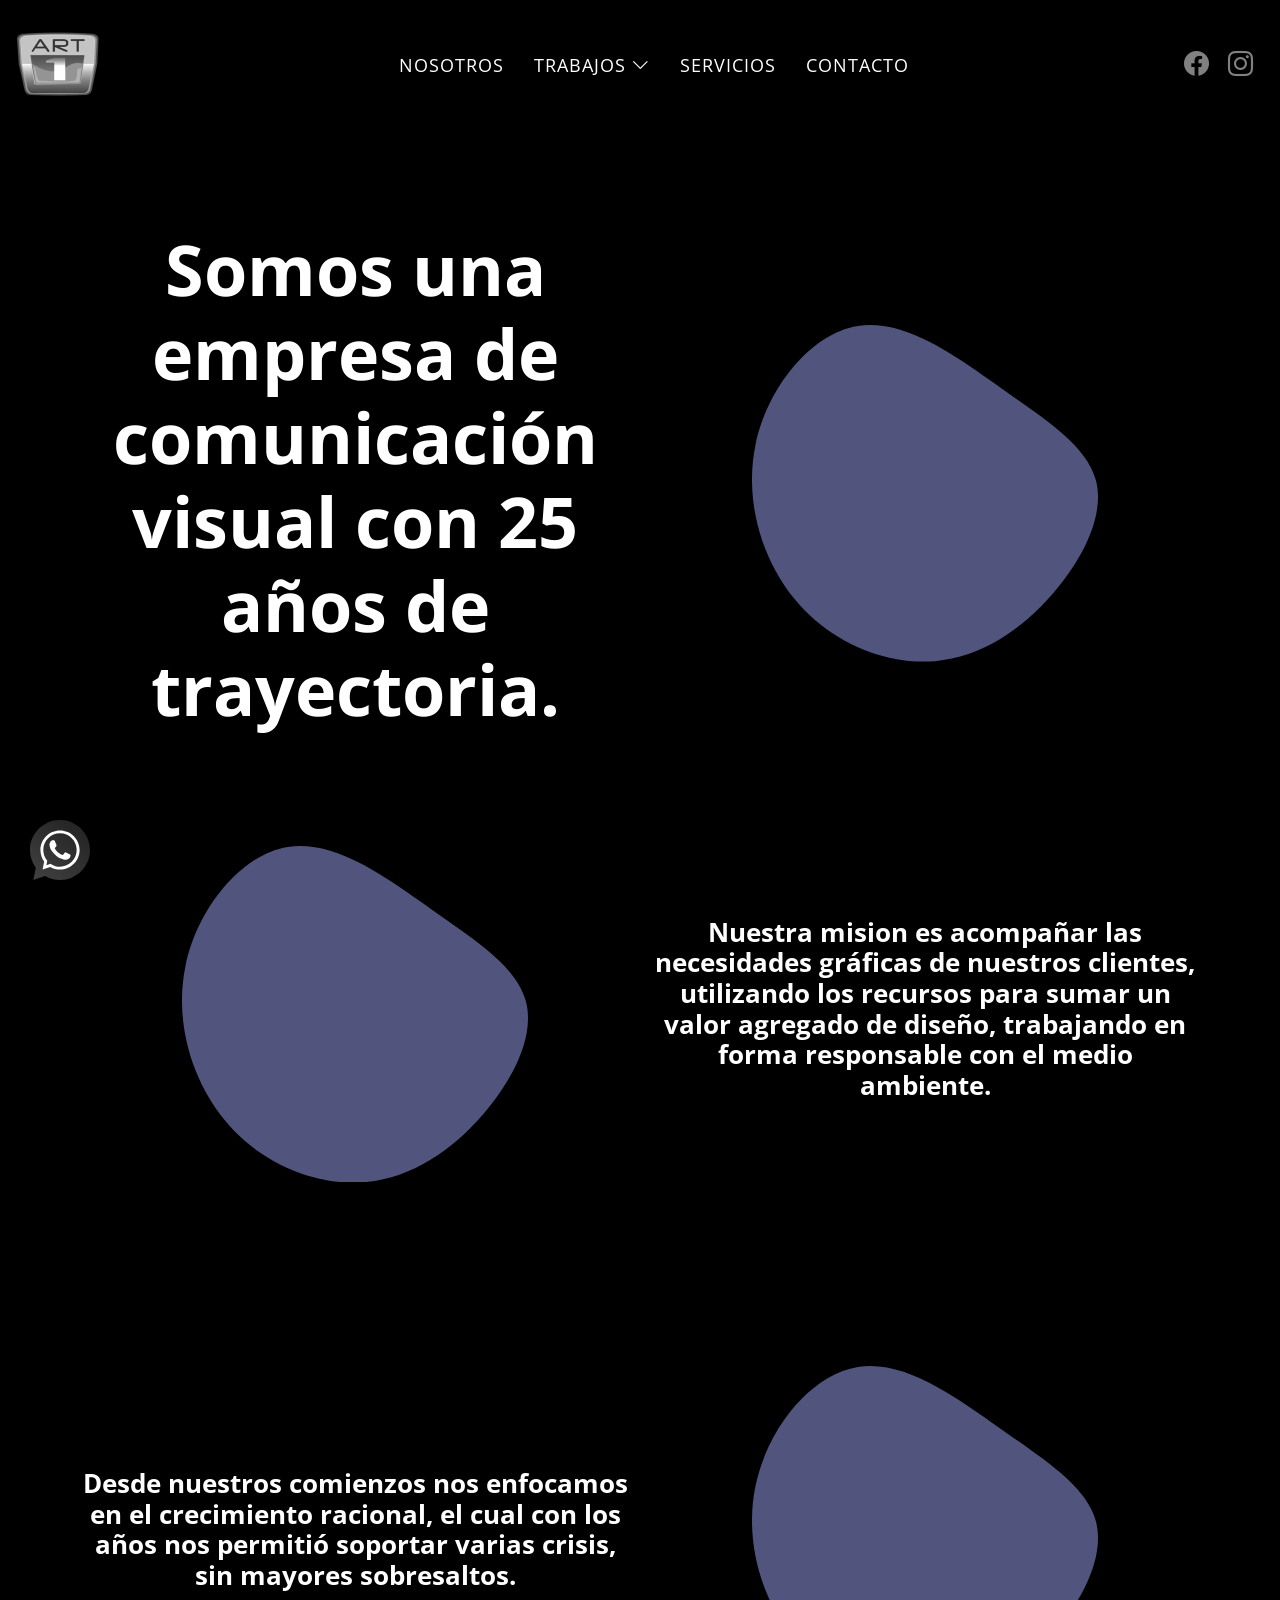
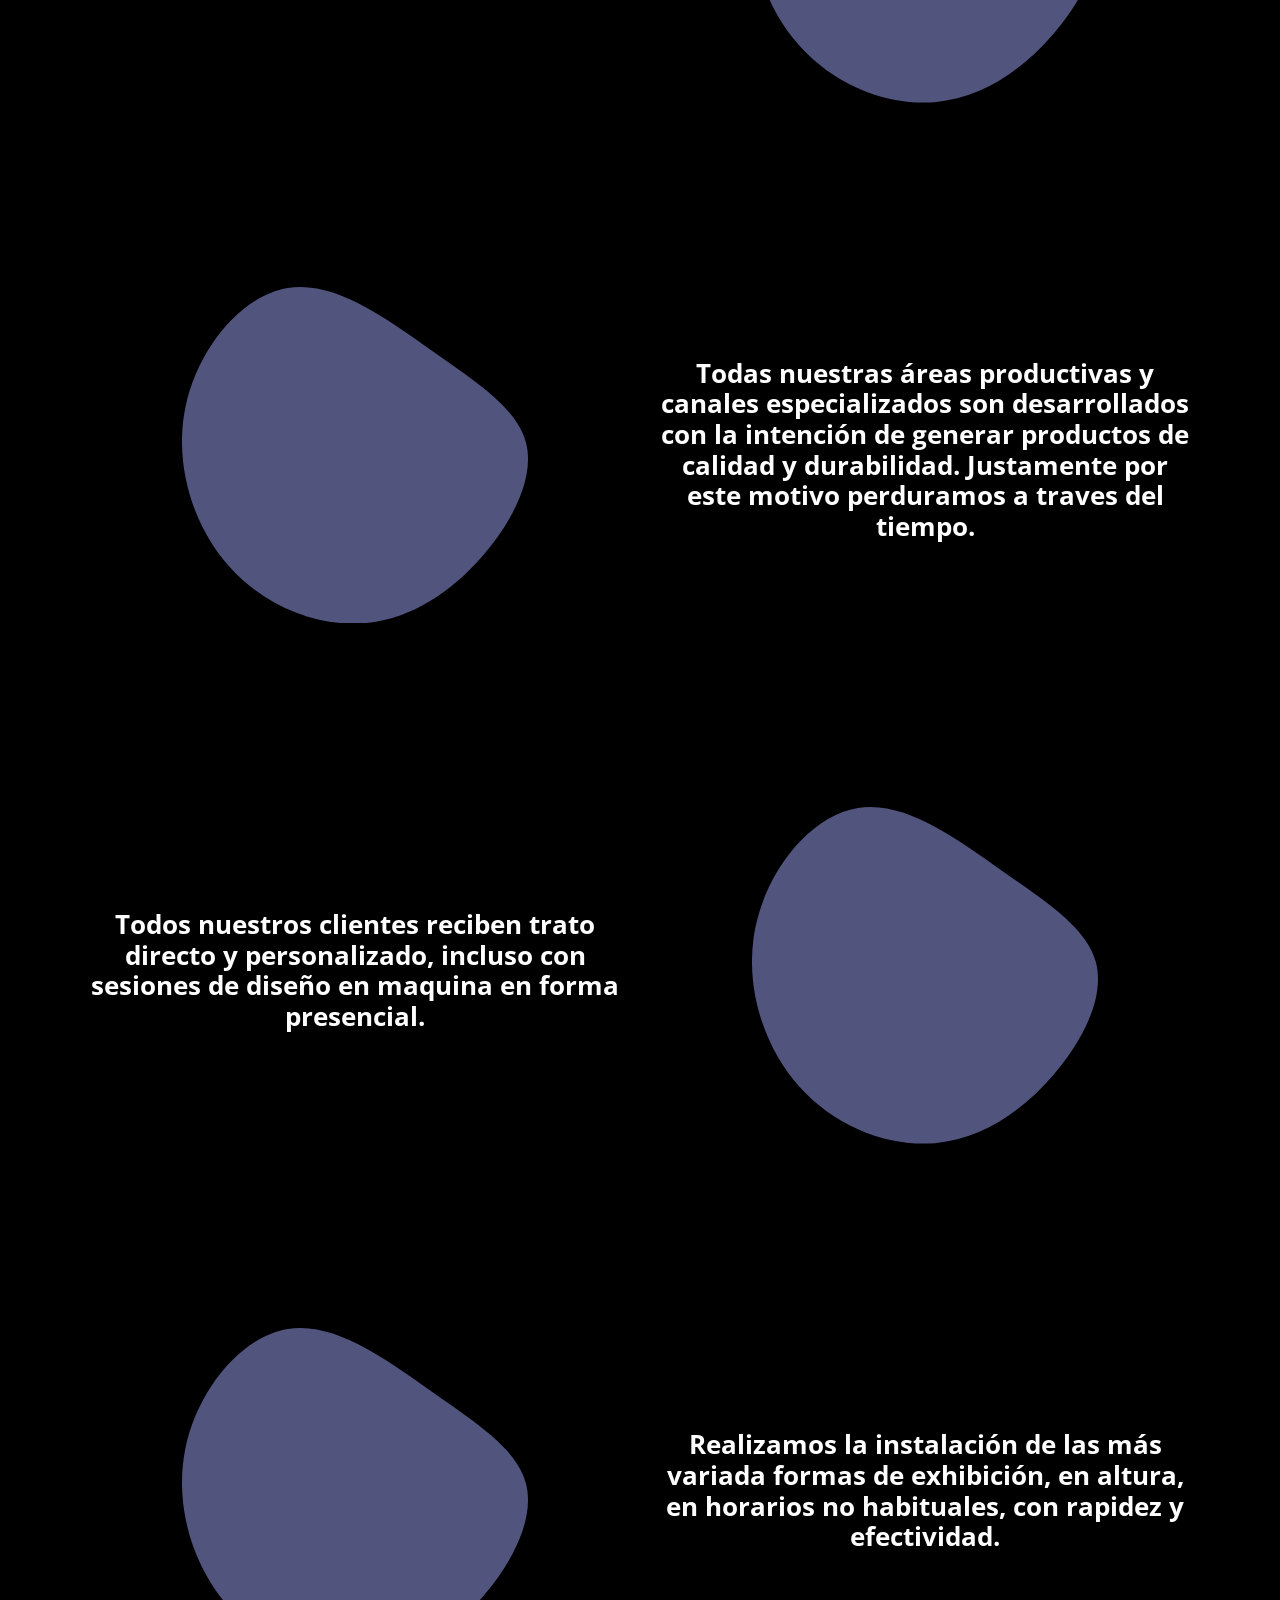
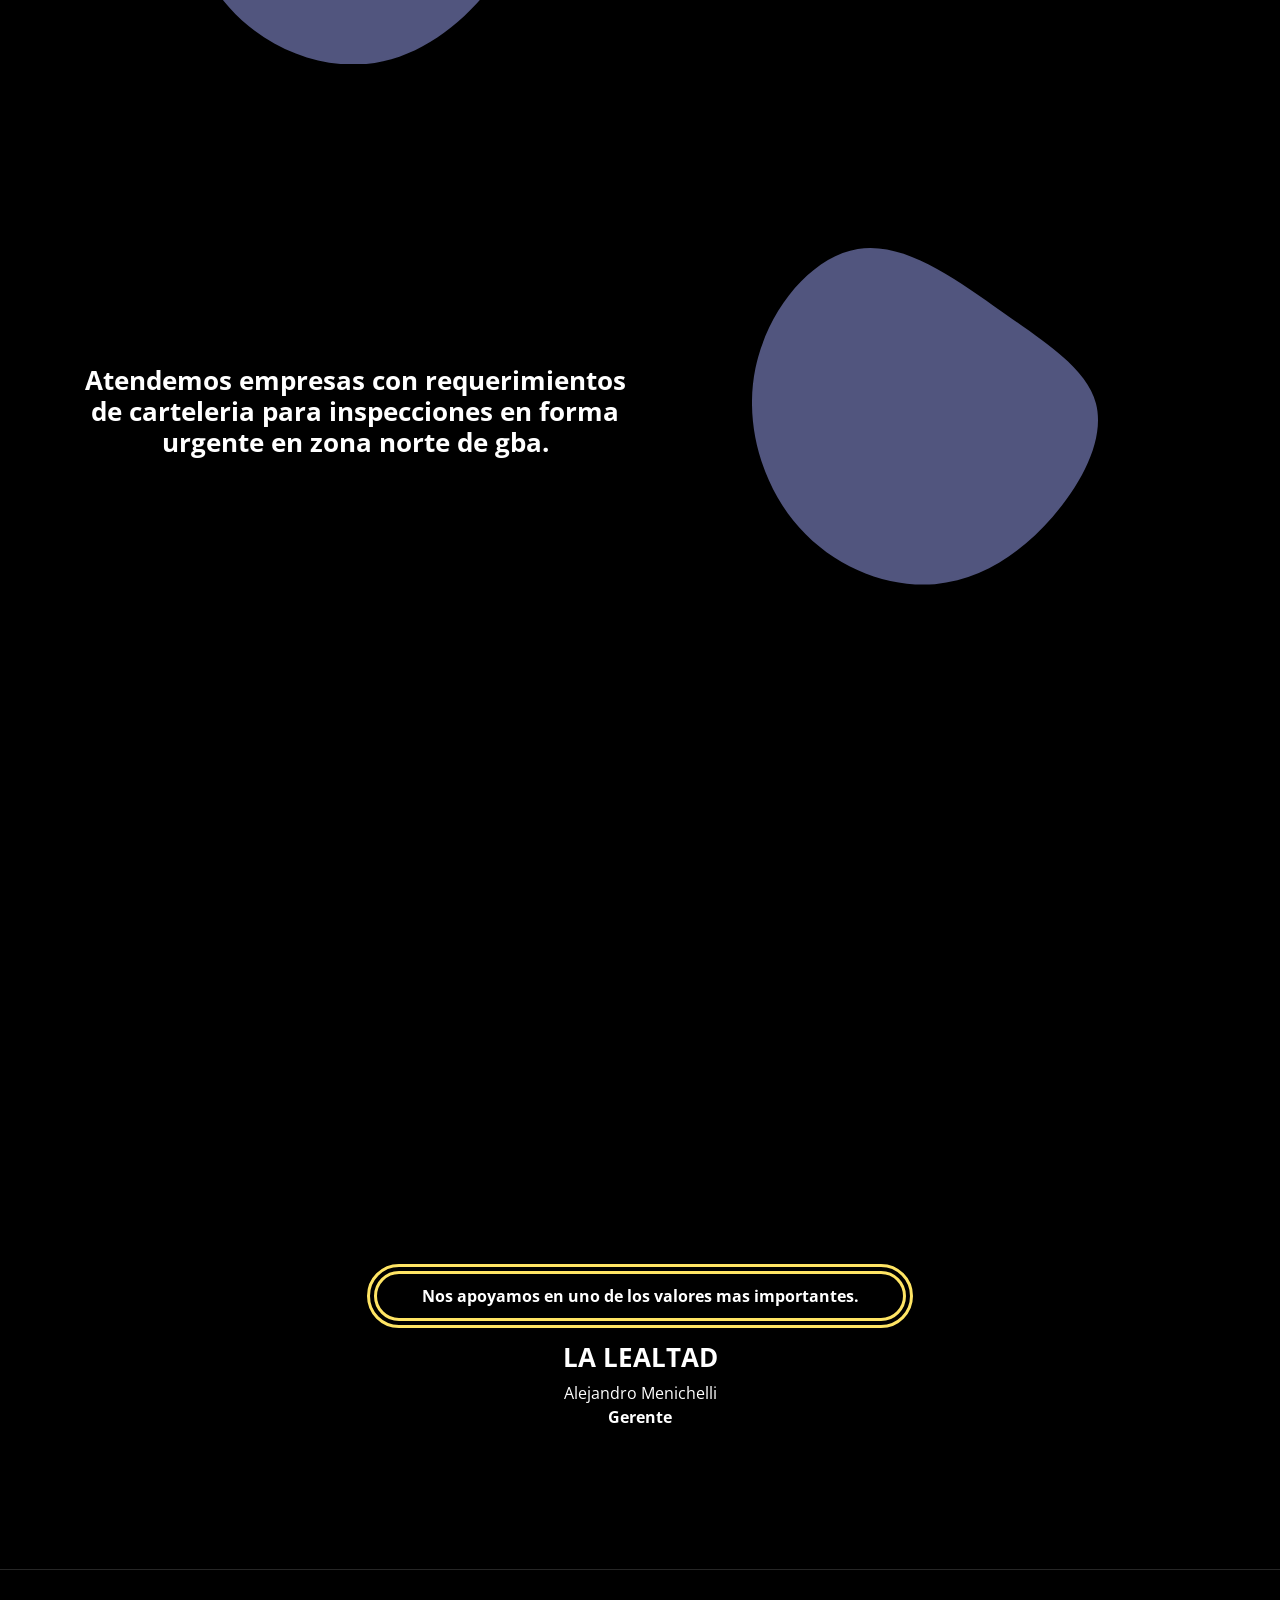
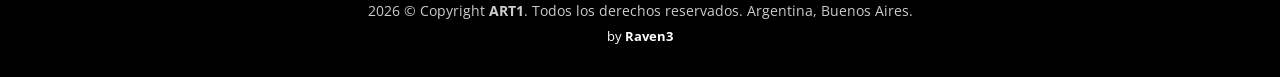
==== commit 215d09cb: "add dynamic year for copyright" ====
--- a/about.html
+++ b/about.html
@@ -450,9 +450,7 @@
     <!-- ======= Footer ======= -->
     <footer id="footer" class="footer" style="margin-top: 100px">
       <div class="container">
-        <div class="copyright">
-          2023 © Copyright ART1. Todos los derechos reservados. Argentina,
-          Buenos Aires.
+        <div class="copyright" id="copyright">
         </div>
         <div class="credits">
           <a href="https://www.raven3.com.ar">by <strong>Raven3</strong></a>
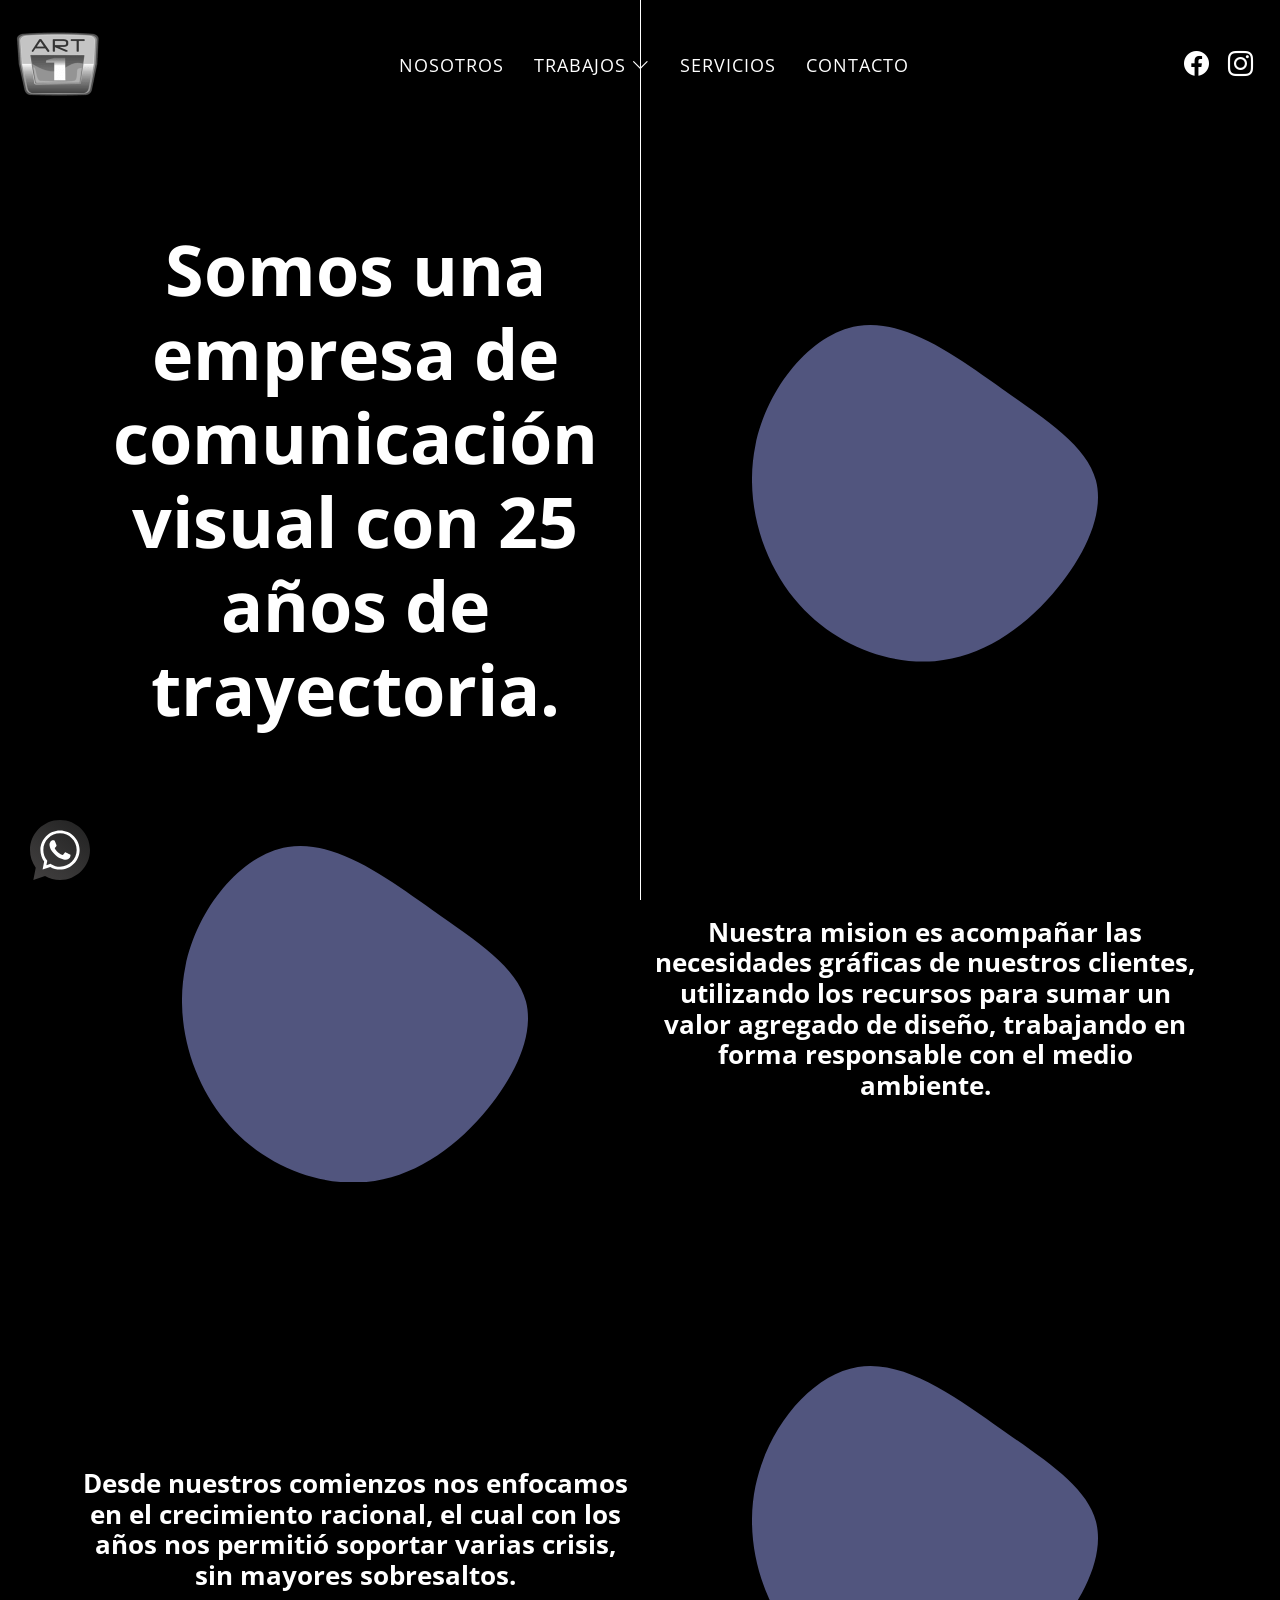
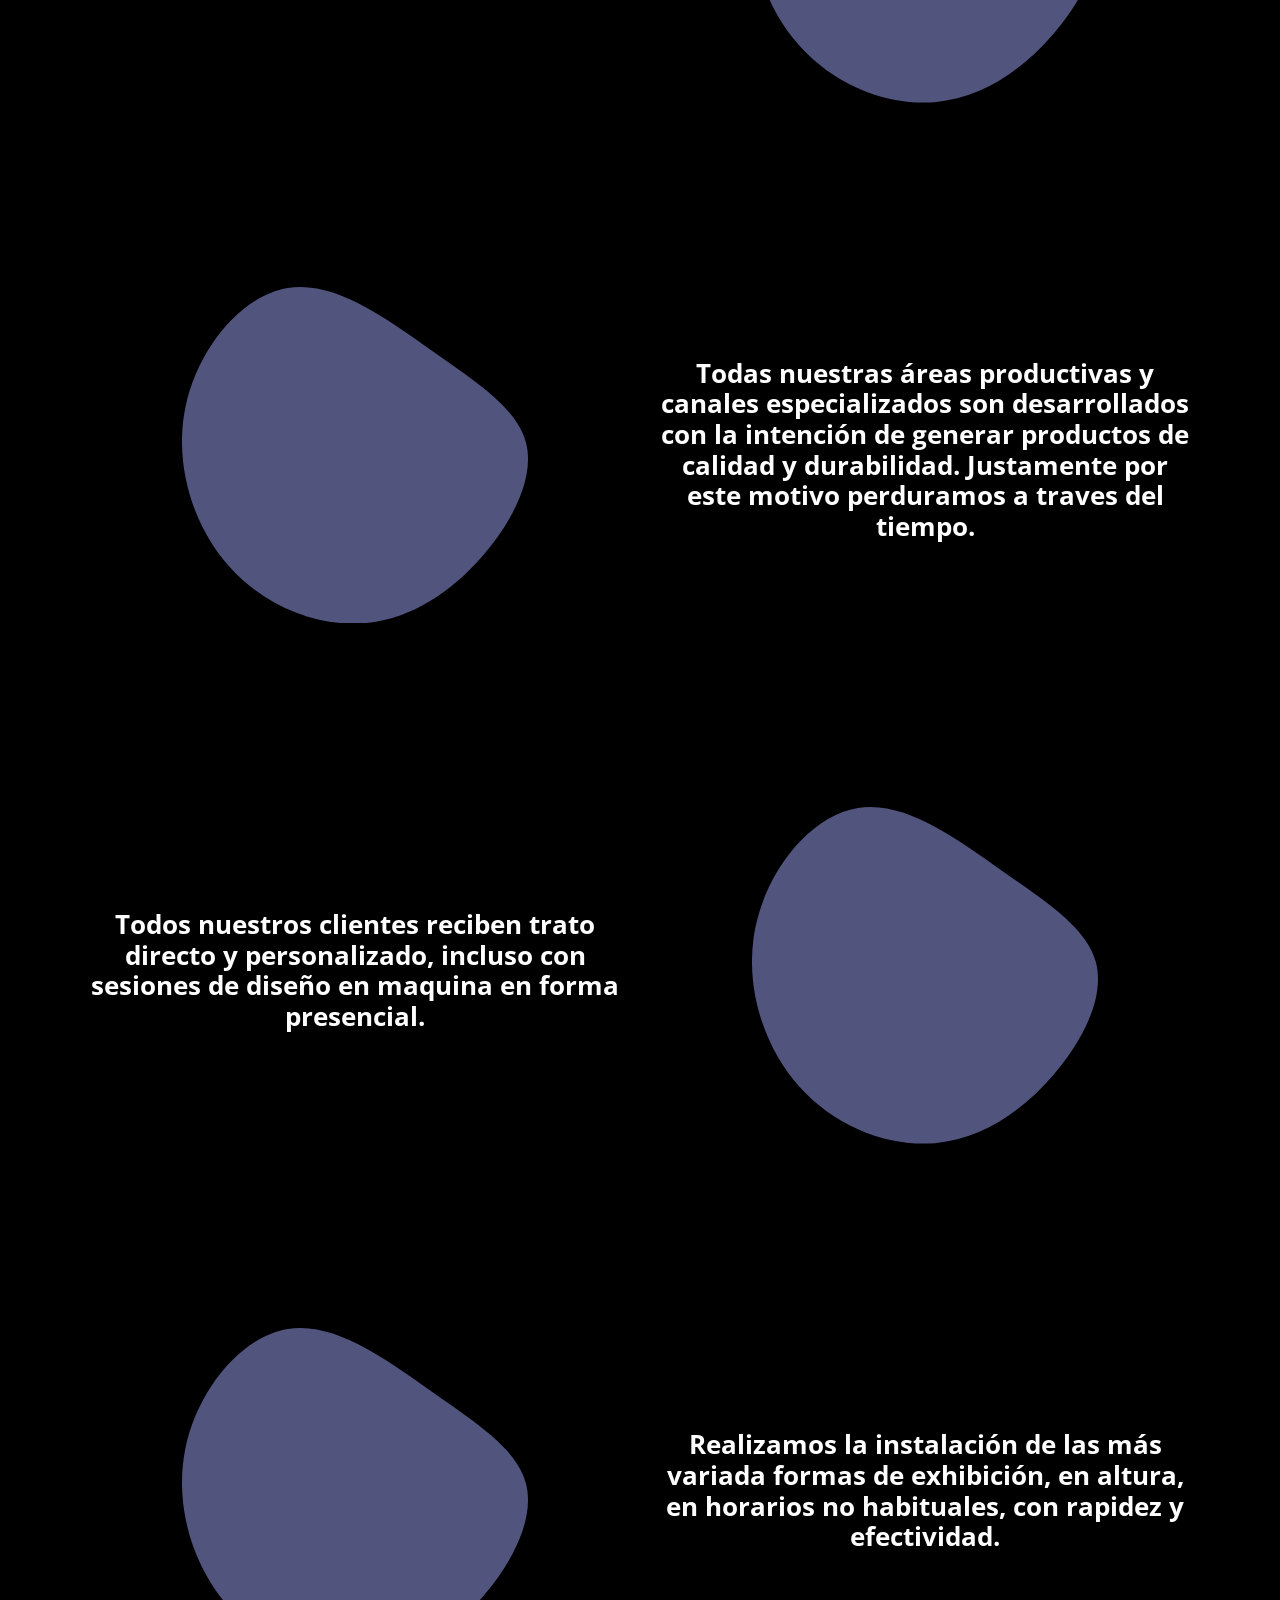
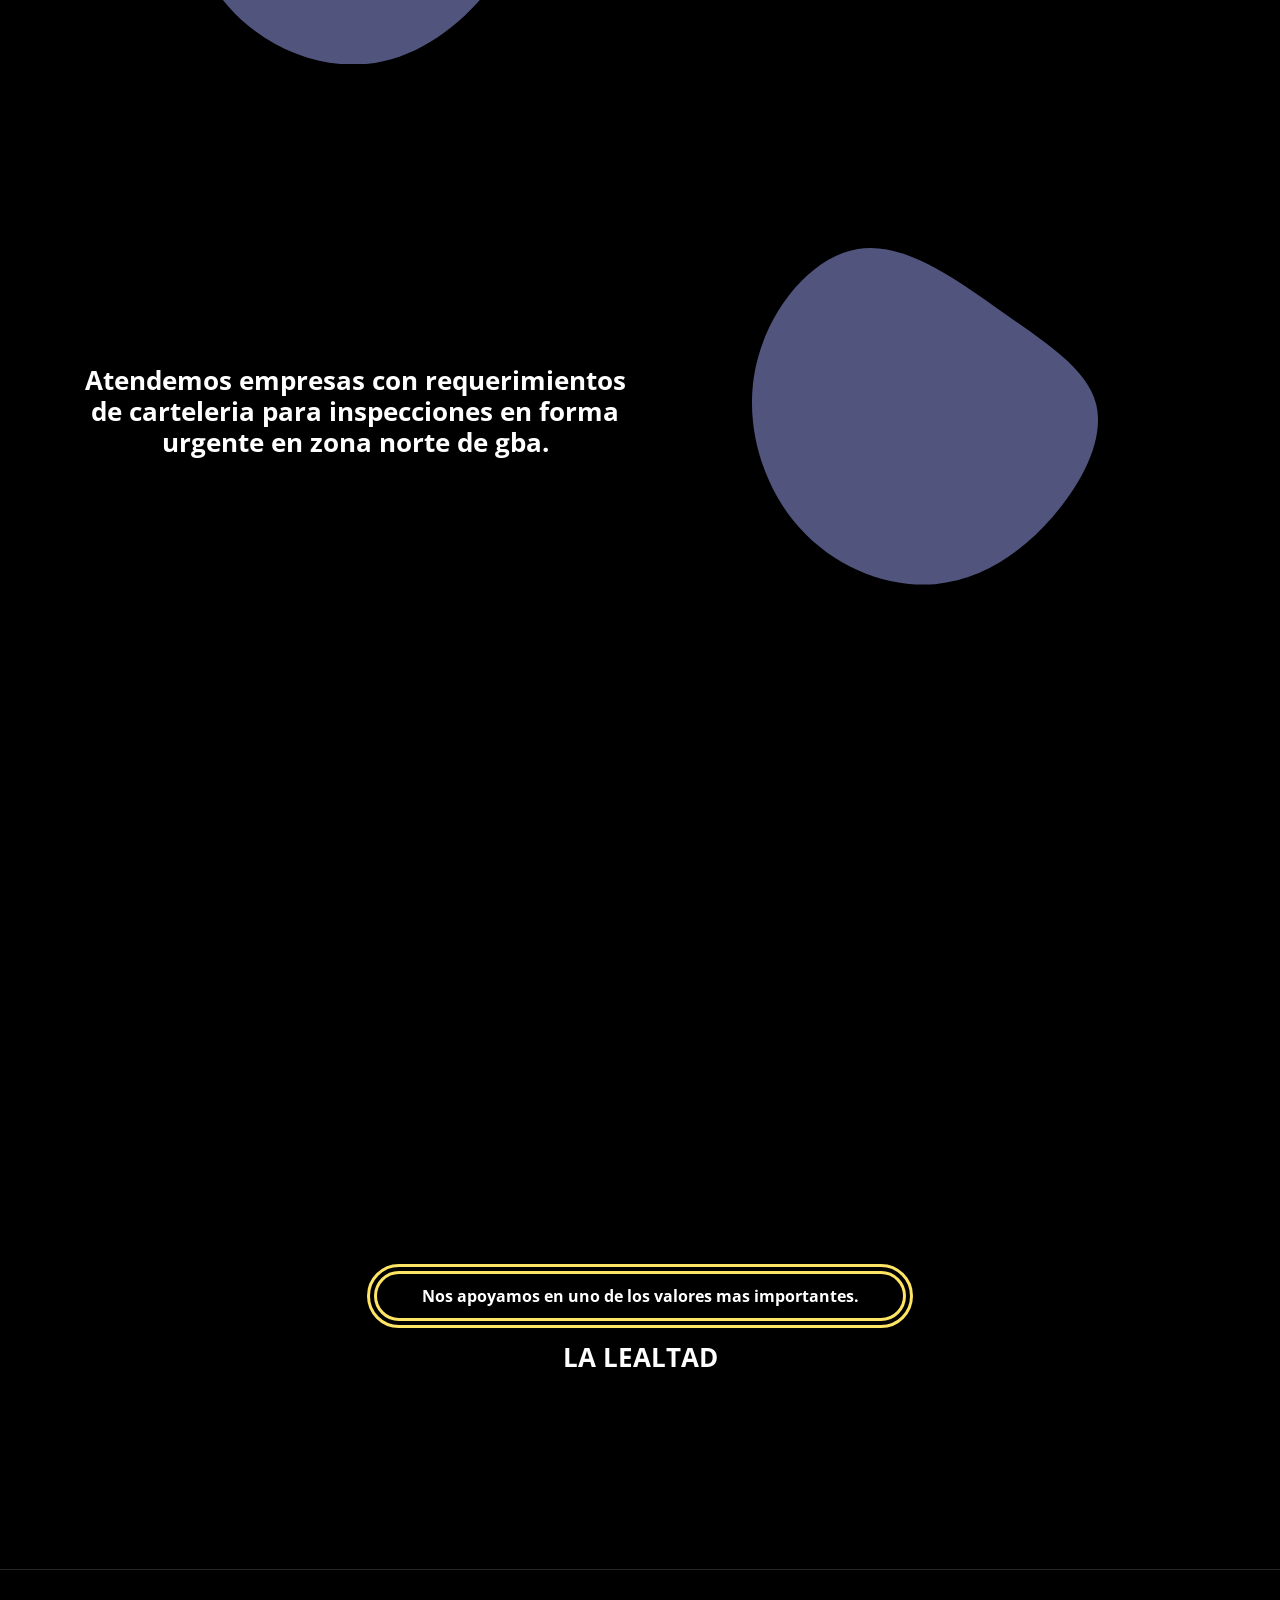
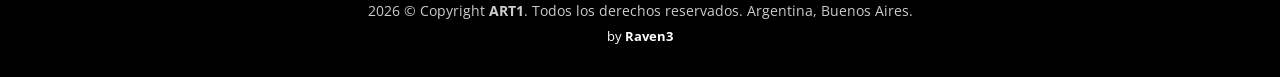
==== commit 7e97e994: "." ====
--- a/about.html
+++ b/about.html
@@ -129,7 +129,7 @@
         </div>
         <i
           class="mobile-nav-toggle mobile-nav-show bi bi-list"
-          style="color: rgba(255, 255, 255, 0.5)"></i>
+          style="color: white"></i>
         <i
           class="mobile-nav-toggle mobile-nav-hide d-none bi bi-x"
           style="color: white"></i>
--- a/assets/css/main.css
+++ b/assets/css/main.css
@@ -16,9 +16,12 @@
 
 /* Colors */
 :root {
-  --color-default: white;
+  --color-white: white;
+  --color-black: #000;
   --color-primary: #51557e;
   --color-secondary: #2c3333;
+  --color-secondaryB: #2e2f36;
+  --color-alternative: #27a776cc;
 }
 
 /* Smooth scroll behavior */
@@ -50,7 +53,7 @@
 } */
 
 a:hover {
-  color: #32cf93;
+  color: var(--color-alternative);
   text-decoration: none;
 }
 
@@ -61,6 +64,7 @@
 h5,
 h6 {
   font-family: var(--font-primary);
+  color: var(--color-white);
 }
 
 /*--------------------------------------------------------------
@@ -386,7 +390,7 @@
 }
 
 .header .header-social-links a {
-  color: rgba(255, 255, 255, 0.5);
+  color: var(--color-white);
   padding-left: 15px;
   display: inline-block;
   line-height: 0px;
@@ -1137,6 +1141,7 @@
   line-height: 24px;
   font-size: 14px;
   margin: 15px 0 0 0;
+  color: var(--color-white);
 }
 
 .services .service-item:hover:before {
@@ -1186,6 +1191,7 @@
 }
 .pricing p{
   font-size: smaller;
+  color: var(--color-white);
 }
 /*--------------------------------------------------------------
 # Contact Section
@@ -1501,20 +1507,25 @@
 
 /* scrollbar custom */
 ::-webkit-scrollbar {
-  width: 8px;
+  background: #000;
+  border-left: 1px solid #000;
 }
 /* Track */
 ::-webkit-scrollbar-track {
-  background: transparent;
+  background: #000;
 }
 
 /* Handle */
 ::-webkit-scrollbar-thumb {
-  background: #51557e; 
+  background-color: var(--color-primary);
+  border-radius: 8px;
+}
+::-webkit-scrollbar-corner {
+  background: #000;
 }
 /* Handle on hover */
 ::-webkit-scrollbar-thumb:hover {
-  background: #2c3333 ; 
+  background: var(--color-alternative) ; 
 }
 
 .wasap {
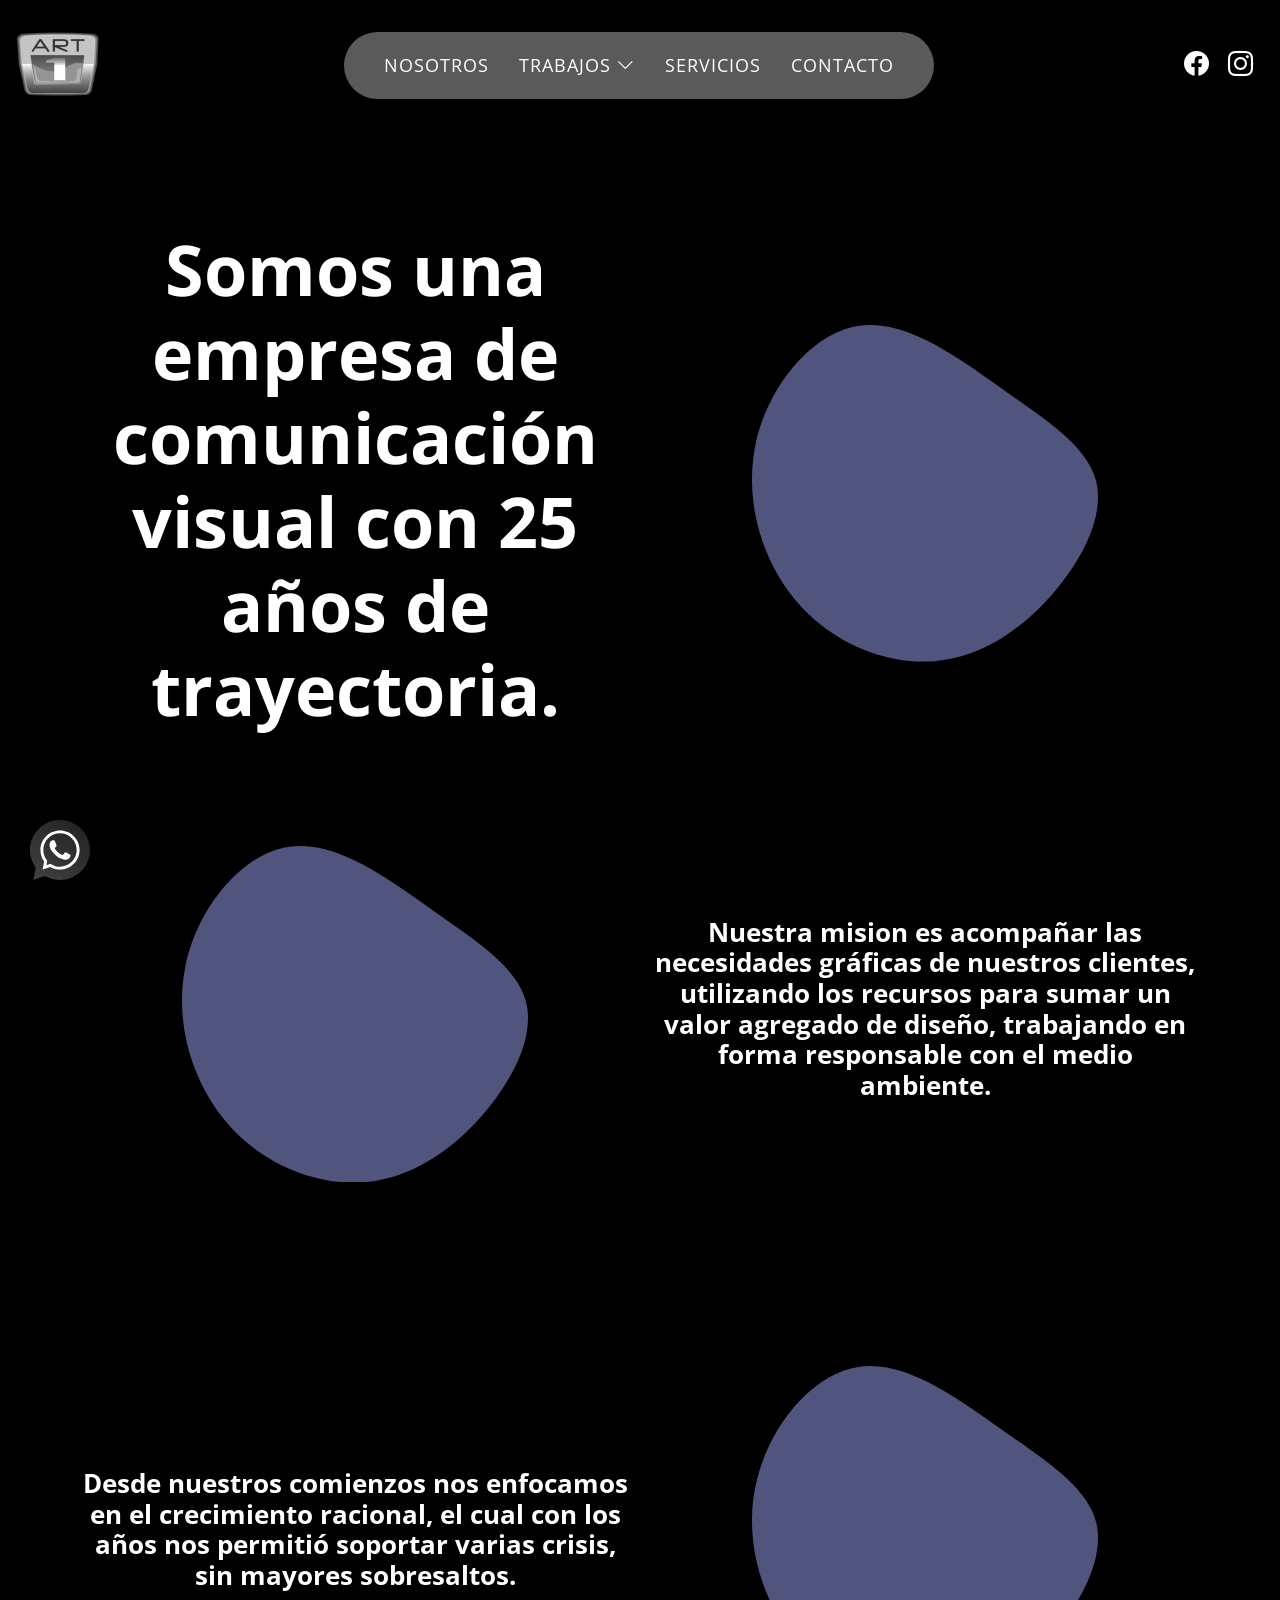
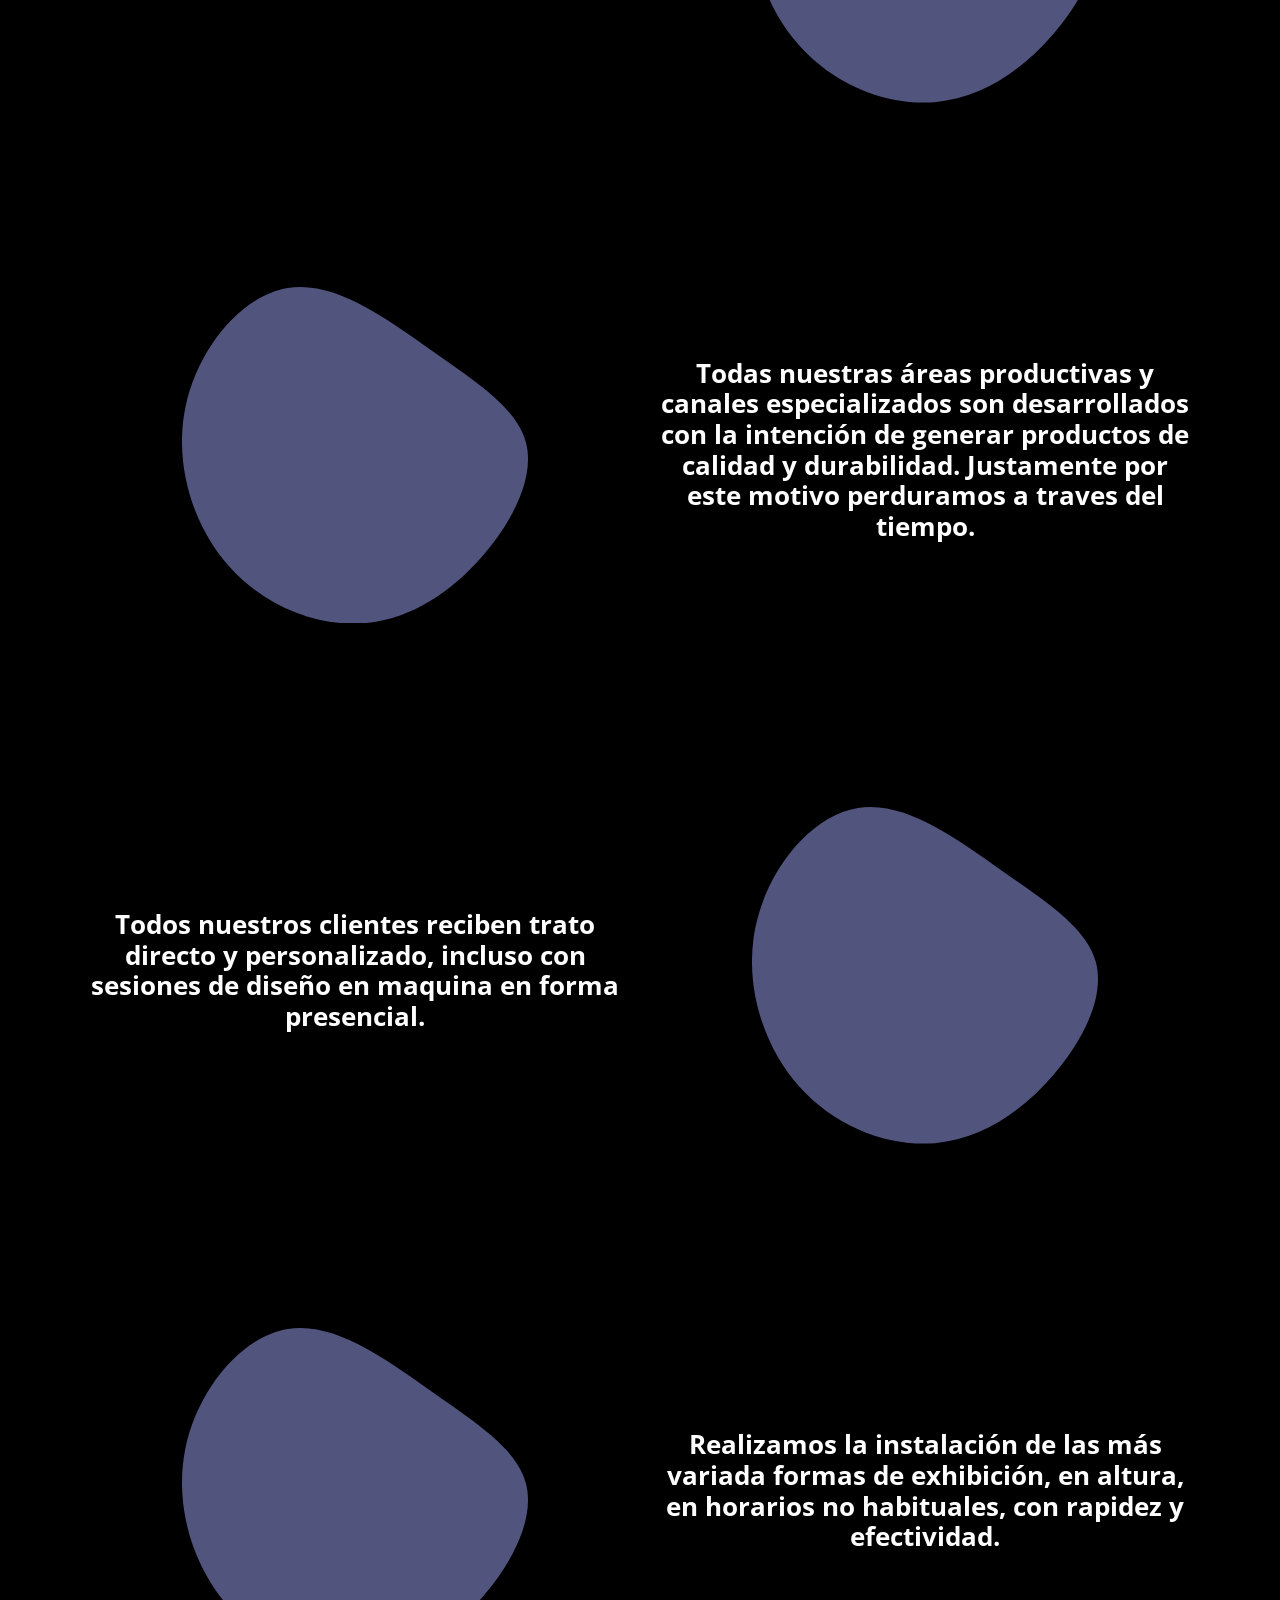
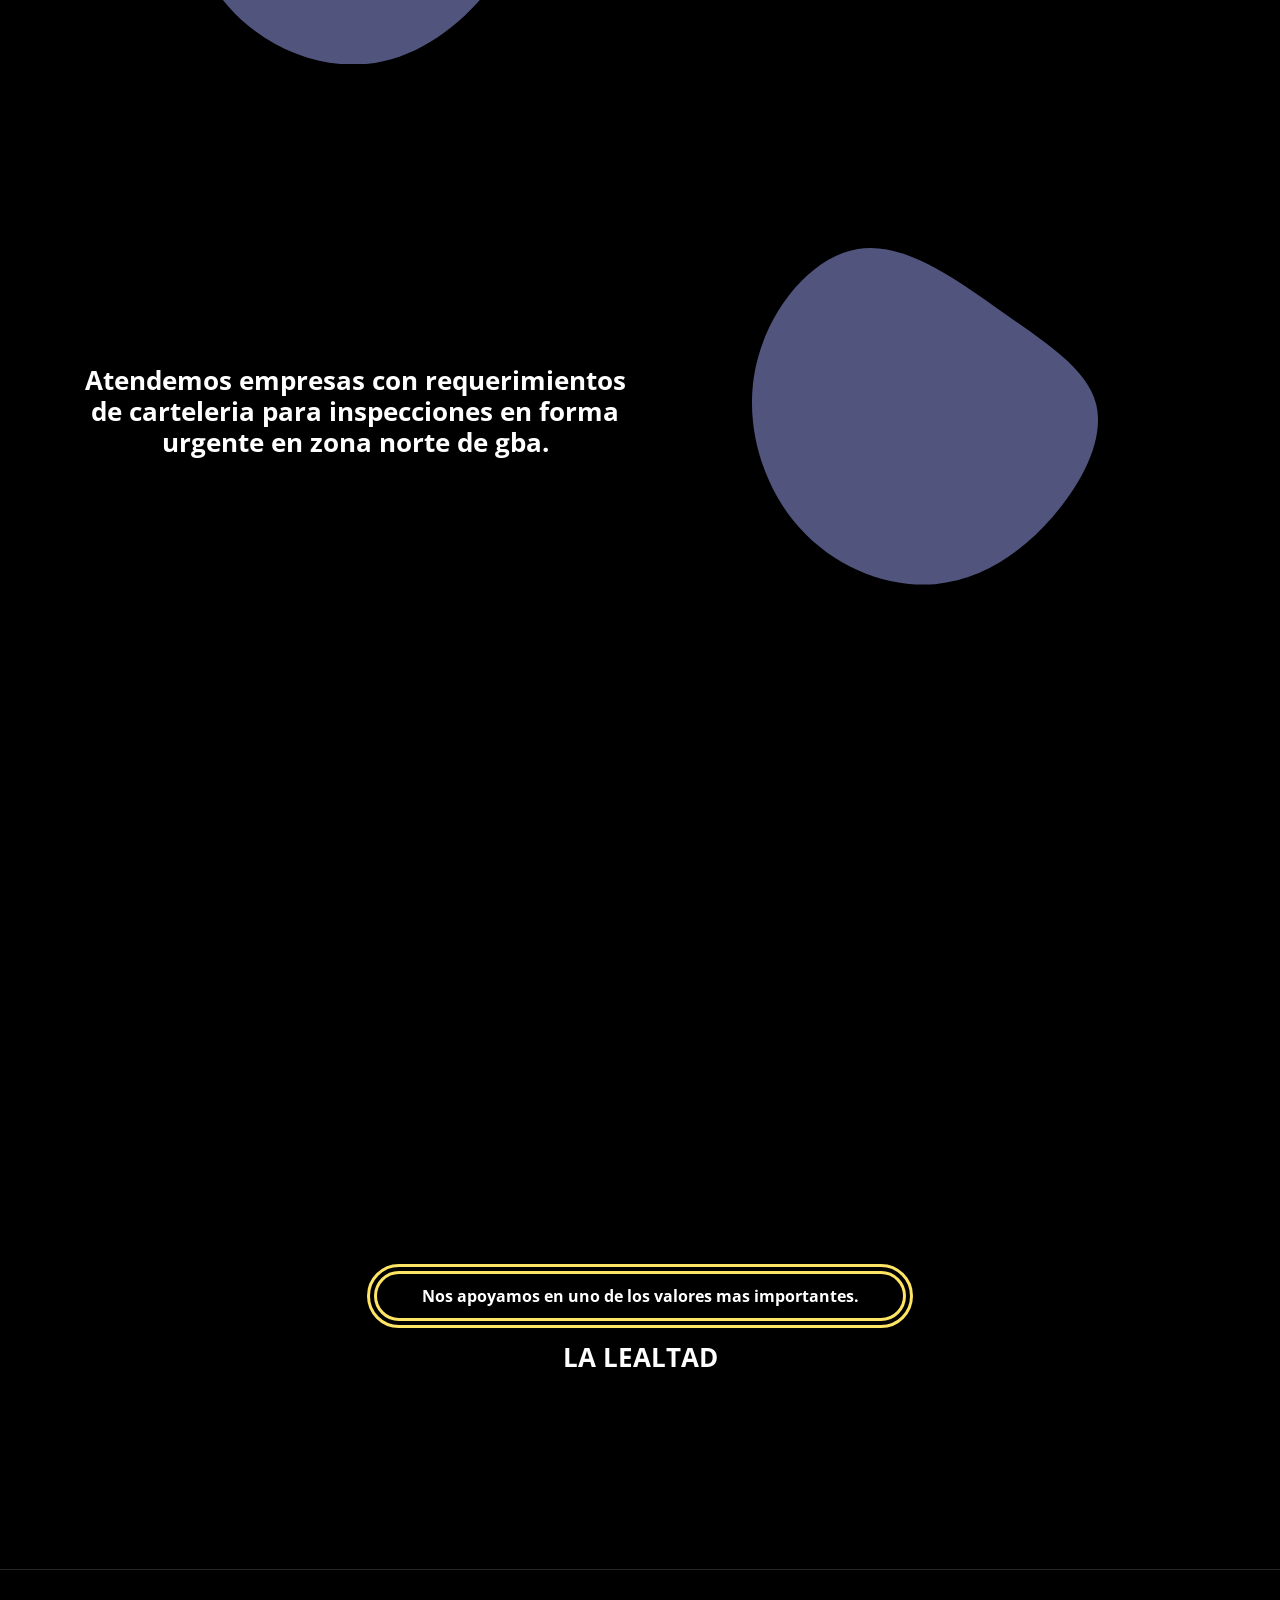
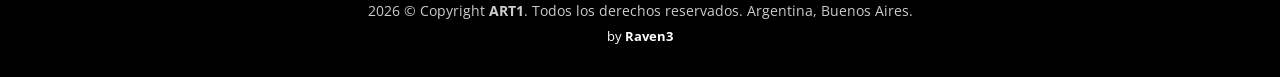
==== commit 5ba136ad: "." ====
--- a/about.html
+++ b/about.html
@@ -73,7 +73,7 @@
       <div
         class="container-fluid d-flex align-items-center justify-content-between">
         <a
-          href="index.html"
+          href="https://www.art1.com.ar/"
           class="logo d-flex align-items-center me-auto me-lg-0"
           aria-label="Home">
           <img
@@ -105,7 +105,7 @@
                 </li>
               </ul>
             </li>
-            <li><a href="services.html" style="color: white">Servicios</a></li>
+            <li><a href="servicios.html" style="color: white">Servicios</a></li>
             <li><a href="contacto.html" style="color: white">Contacto</a></li>
           </ul>
         </nav>
--- a/assets/css/main.css
+++ b/assets/css/main.css
@@ -414,6 +414,9 @@
 @media (min-width: 1280px) {
   .navbar {
     padding: 0;
+    background-color: rgba(255, 255, 255, 0.352);
+    border-radius: 35px;
+    padding: 10px 25px 10px 25px;
   }
 
   .navbar ul {
@@ -433,7 +436,7 @@
     display: flex;
     align-items: center;
     justify-content: space-between;
-    padding: 10px 0 10px 30px;
+    padding: 10px 15px 10px 15px;
     font-family: var(--font-primary);
     text-transform: uppercase;
     letter-spacing: 1px;
